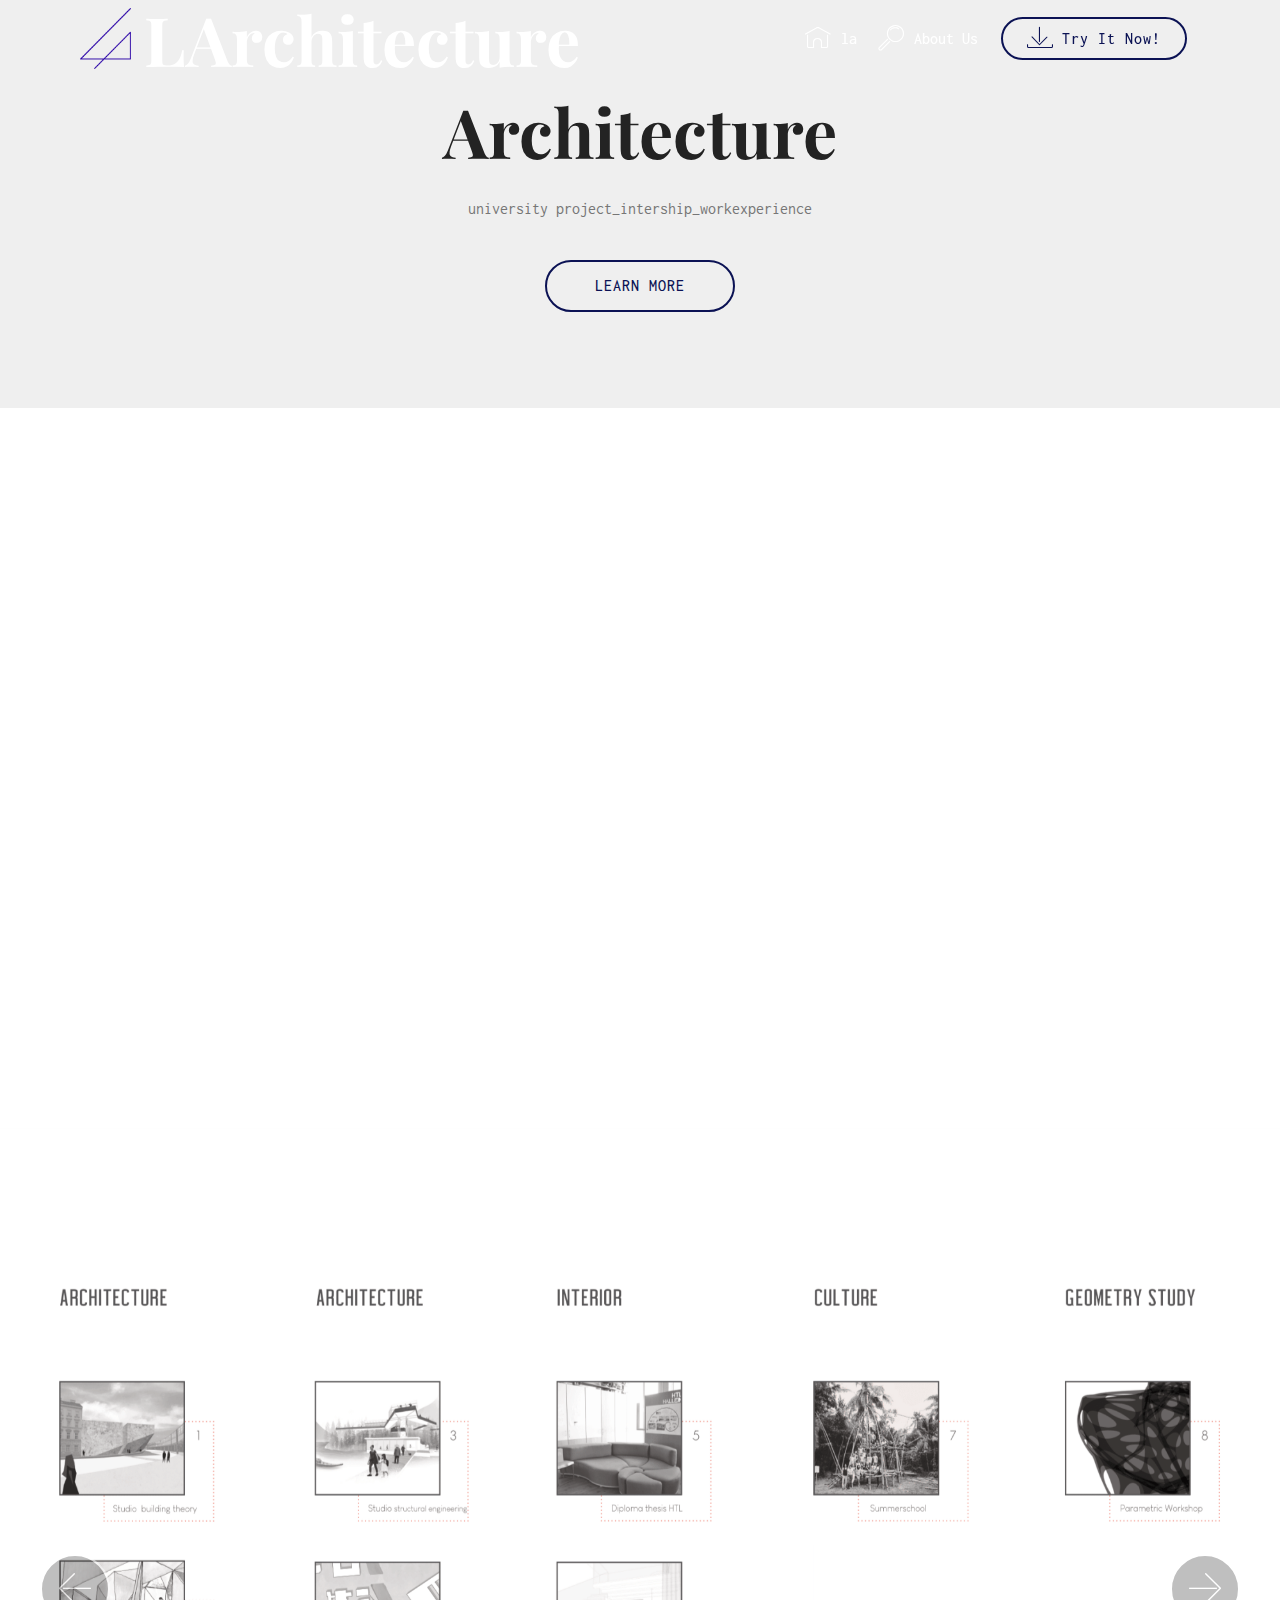
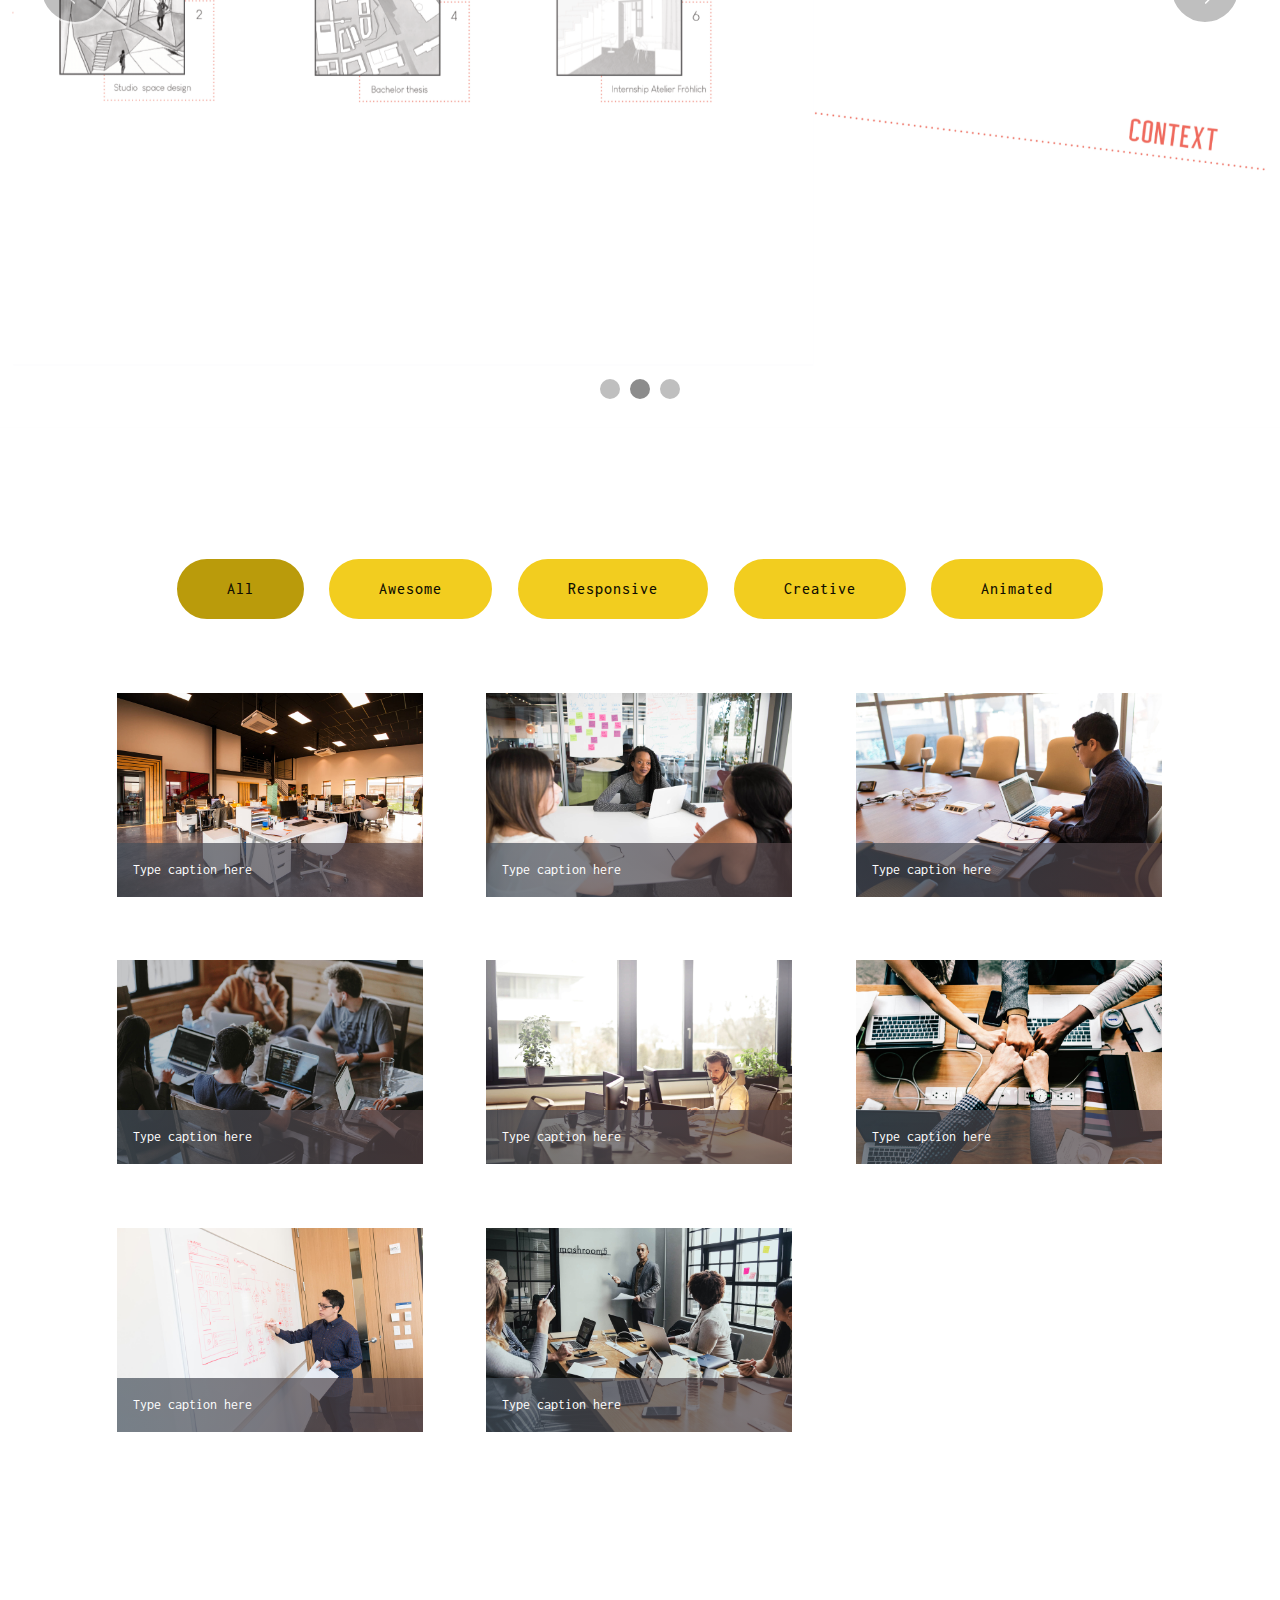
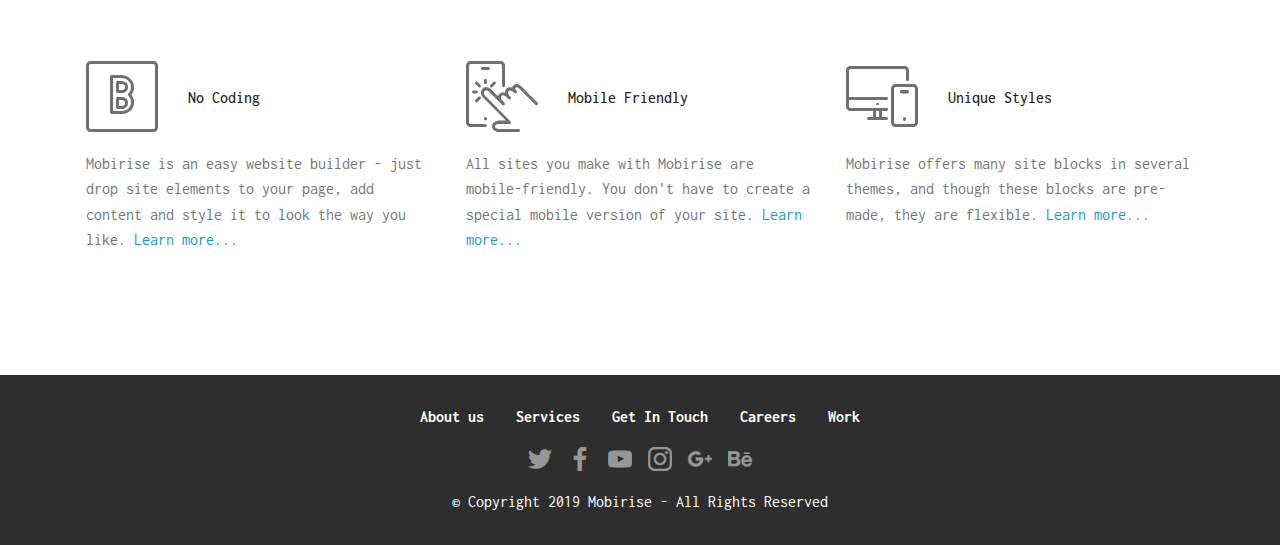
==== page1.html @ d1ba817a "create github pages" ====
<!DOCTYPE html>
<html  >
<head>
  <!-- Site made with Mobirise Website Builder v4.11.6, https://mobirise.com -->
  <meta charset="UTF-8">
  <meta http-equiv="X-UA-Compatible" content="IE=edge">
  <meta name="generator" content="Mobirise v4.11.6, mobirise.com">
  <meta name="viewport" content="width=device-width, initial-scale=1, minimum-scale=1">
  <link rel="shortcut icon" href="assets/images/unbenannt-2-80x95.png" type="image/x-icon">
  <meta name="description" content="Site Maker Description">
  
  <title>ARCHITECTURE</title>
  <link rel="stylesheet" href="assets/web/assets/mobirise-icons/mobirise-icons.css">
  <link rel="stylesheet" href="assets/bootstrap/css/bootstrap.min.css">
  <link rel="stylesheet" href="assets/bootstrap/css/bootstrap-grid.min.css">
  <link rel="stylesheet" href="assets/bootstrap/css/bootstrap-reboot.min.css">
  <link rel="stylesheet" href="assets/socicon/css/styles.css">
  <link rel="stylesheet" href="assets/dropdown/css/style.css">
  <link rel="stylesheet" href="assets/tether/tether.min.css">
  <link rel="stylesheet" href="assets/theme/css/style.css">
  <link rel="stylesheet" href="assets/gallery/style.css">
  <link rel="preload" as="style" href="assets/mobirise/css/mbr-additional.css"><link rel="stylesheet" href="assets/mobirise/css/mbr-additional.css" type="text/css">
  
  
  
</head>
<body>
  <section class="menu cid-qTkzRZLJNu" once="menu" id="menu1-3">

    

    <nav class="navbar navbar-expand beta-menu navbar-dropdown align-items-center navbar-fixed-top navbar-toggleable-sm">
        <button class="navbar-toggler navbar-toggler-right" type="button" data-toggle="collapse" data-target="#navbarSupportedContent" aria-controls="navbarSupportedContent" aria-expanded="false" aria-label="Toggle navigation">
            <div class="hamburger">
                <span></span>
                <span></span>
                <span></span>
                <span></span>
            </div>
        </button>
        <div class="menu-logo">
            <div class="navbar-brand">
                <span class="navbar-logo">
                    <a href="https://mobirise.com">
                         <img src="assets/images/unbenannt-2-80x95.png" alt="Mobirise" title="" style="height: 3.8rem;">
                    </a>
                </span>
                <span class="navbar-caption-wrap"><a class="navbar-caption text-white display-1" href="https://mobirise.com">
                        LArchitecture</a></span>
            </div>
        </div>
        <div class="collapse navbar-collapse" id="navbarSupportedContent">
            <ul class="navbar-nav nav-dropdown" data-app-modern-menu="true"><li class="nav-item">
                    <a class="nav-link link text-white display-4" href="https://mobirise.com">
                        <span class="mbri-home mbr-iconfont mbr-iconfont-btn"></span>
                        la</a>
                </li>
                <li class="nav-item">
                    <a class="nav-link link text-white display-4" href="https://mobirise.com">
                        <span class="mbri-search mbr-iconfont mbr-iconfont-btn"></span>
                        About Us
                    </a>
                </li></ul>
            <div class="navbar-buttons mbr-section-btn"><a class="btn btn-sm btn-secondary-outline display-4" href="https://mobirise.com">
                    <span class="mbri-save mbr-iconfont mbr-iconfont-btn "></span>
                    Try It Now!
                </a></div>
        </div>
    </nav>
</section>

<section class="engine"><a href="https://mobirise.info/y">html site templates</a></section><section class="header1 cid-rLiFb5pmyr" id="header16-s">

    

    

    <div class="container">
        <div class="row justify-content-md-center">
            <div class="col-md-10 align-center">
                <h1 class="mbr-section-title mbr-bold pb-3 mbr-fonts-style display-1">
                    Architecture</h1>
                
                <p class="mbr-text pb-3 mbr-fonts-style display-7">university project_intership_workexperience</p>
                <div class="mbr-section-btn"><a class="btn btn-md btn-secondary-outline display-4" href="https://mobirise.co">LEARN MORE</a></div>
            </div>
        </div>
    </div>

</section>

<section class="cid-rLiFdSmiri" id="video2-t">

    
    
    <figure class="mbr-figure align-center">
        <div class="video-block" style="width: 100%;">
            <div><iframe class="mbr-embedded-video" src="https://player.vimeo.com/video/380905019?autoplay=0&amp;loop=0" width="1280" height="720" frameborder="0" allowfullscreen></iframe></div>
        </div>
    </figure>
</section>

<section class="carousel slide cid-rLiO4CwV0g" data-interval="false" id="slider1-12">

    

    <div class="full-screen"><div class="mbr-slider slide carousel" data-pause="true" data-keyboard="false" data-ride="false" data-interval="false"><ol class="carousel-indicators"><li data-app-prevent-settings="" data-target="#slider1-12" data-slide-to="0"></li><li data-app-prevent-settings="" data-target="#slider1-12" class=" active" data-slide-to="1"></li><li data-app-prevent-settings="" data-target="#slider1-12" data-slide-to="2"></li></ol><div class="carousel-inner" role="listbox"><div class="carousel-item slider-fullscreen-image" data-bg-video-slide="false" style="background-image: url(assets/images/content-projects-1-2000x1414.png);"><div class="container container-slide"><div class="image_wrapper"><div class="mbr-overlay"></div><img src="assets/images/content-projects-1-2000x1414.png" alt="" title=""><div class="carousel-caption justify-content-center"><div class="col-10 align-right"><h2 class="mbr-fonts-style display-1">IMAGE SLIDE</h2><p class="lead mbr-text mbr-fonts-style display-5">Choose from the large selection of latest pre-made blocks - jumbotrons, hero images, parallax scrolling, video backgrounds, hamburger menu, sticky header and more.</p><div class="mbr-section-btn" buttons="0"><a class="btn btn-info display-4" href="https://mobirise.com">FOR WINDOWS</a> <a class="btn  btn-white-outline display-4" href="https://mobirise.com">FOR MAC</a></div></div></div></div></div></div><div class="carousel-item slider-fullscreen-image active" data-bg-video-slide="false" style="background-image: url(assets/images/content-projects-1-2000x1414.png);"><div class="container container-slide"><div class="image_wrapper"><img src="assets/images/content-projects-1-2000x1414.png" alt="" title=""><div class="carousel-caption justify-content-center"><div class="col-10 align-center"></div></div></div></div></div><div class="carousel-item slider-fullscreen-image" data-bg-video-slide="false" style="background-image: url(assets/images/content-projects-1-2000x1414.png);"><div class="container container-slide"><div class="image_wrapper"><div class="mbr-overlay" style="background-color: rgb(255, 255, 255);"></div><img src="assets/images/content-projects-1-2000x1414.png" alt="" title=""><div class="carousel-caption justify-content-center"><div class="col-10 align-left"><h2 class="mbr-fonts-style display-1">VIDEO SLIDE</h2><p class="lead mbr-text mbr-fonts-style display-5">Slide with youtube video background and color overlay. Title and text are aligned to the left.</p><div class="mbr-section-btn" buttons="0"><a class="btn btn-primary display-4" href="https://mobirise.com">FOR WINDOWS</a> <a class="btn  btn-white-outline display-4" href="https://mobirise.com">FOR MAC</a></div></div></div></div></div></div></div><a data-app-prevent-settings="" class="carousel-control carousel-control-prev" role="button" data-slide="prev" href="#slider1-12"><span aria-hidden="true" class="mbri-left mbr-iconfont"></span><span class="sr-only">Previous</span></a><a data-app-prevent-settings="" class="carousel-control carousel-control-next" role="button" data-slide="next" href="#slider1-12"><span aria-hidden="true" class="mbri-right mbr-iconfont"></span><span class="sr-only">Next</span></a></div></div>

</section>

<section class="mbr-gallery mbr-slider-carousel cid-rLiFfVOdHT" id="gallery2-u">

    

    <div class="container">
        <div><!-- Filter --><div class="mbr-gallery-filter container gallery-filter-active"><ul buttons="0"><li class="mbr-gallery-filter-all"><a class="btn btn-md btn-info active display-7" href="">All</a></li></ul></div><!-- Gallery --><div class="mbr-gallery-row"><div class="mbr-gallery-layout-default"><div><div><div class="mbr-gallery-item mbr-gallery-item--p4" data-video-url="false" data-tags="Awesome"><div href="#lb-gallery2-u" data-slide-to="0" data-toggle="modal"><img src="assets/images/background1.jpg" alt="" title=""><span class="icon-focus"></span><span class="mbr-gallery-title mbr-fonts-style display-7">Type caption here</span></div></div><div class="mbr-gallery-item mbr-gallery-item--p4" data-video-url="false" data-tags="Responsive"><div href="#lb-gallery2-u" data-slide-to="1" data-toggle="modal"><img src="assets/images/background2.jpg" alt="" title=""><span class="icon-focus"></span><span class="mbr-gallery-title mbr-fonts-style display-7">Type caption here</span></div></div><div class="mbr-gallery-item mbr-gallery-item--p4" data-video-url="false" data-tags="Creative"><div href="#lb-gallery2-u" data-slide-to="2" data-toggle="modal"><img src="assets/images/background3.jpg" alt="" title=""><span class="icon-focus"></span><span class="mbr-gallery-title mbr-fonts-style display-7">Type caption here</span></div></div><div class="mbr-gallery-item mbr-gallery-item--p4" data-video-url="false" data-tags="Animated"><div href="#lb-gallery2-u" data-slide-to="3" data-toggle="modal"><img src="assets/images/background4.jpg" alt="" title=""><span class="icon-focus"></span><span class="mbr-gallery-title mbr-fonts-style display-7">Type caption here</span></div></div><div class="mbr-gallery-item mbr-gallery-item--p4" data-video-url="false" data-tags="Awesome"><div href="#lb-gallery2-u" data-slide-to="4" data-toggle="modal"><img src="assets/images/background5.jpg" alt="" title=""><span class="icon-focus"></span><span class="mbr-gallery-title mbr-fonts-style display-7">Type caption here</span></div></div><div class="mbr-gallery-item mbr-gallery-item--p4" data-video-url="false" data-tags="Awesome"><div href="#lb-gallery2-u" data-slide-to="5" data-toggle="modal"><img src="assets/images/background6.jpg" alt="" title=""><span class="icon-focus"></span><span class="mbr-gallery-title mbr-fonts-style display-7">Type caption here</span></div></div><div class="mbr-gallery-item mbr-gallery-item--p4" data-video-url="false" data-tags="Responsive"><div href="#lb-gallery2-u" data-slide-to="6" data-toggle="modal"><img src="assets/images/background7.jpg" alt="" title=""><span class="icon-focus"></span><span class="mbr-gallery-title mbr-fonts-style display-7">Type caption here</span></div></div><div class="mbr-gallery-item mbr-gallery-item--p4" data-video-url="false" data-tags="Animated"><div href="#lb-gallery2-u" data-slide-to="7" data-toggle="modal"><img src="assets/images/background8.jpg" alt="" title=""><span class="icon-focus"></span><span class="mbr-gallery-title mbr-fonts-style display-7">Type caption here</span></div></div></div></div><div class="clearfix"></div></div></div><!-- Lightbox --><div data-app-prevent-settings="" class="mbr-slider modal fade carousel slide" tabindex="-1" data-keyboard="true" data-interval="false" id="lb-gallery2-u"><div class="modal-dialog"><div class="modal-content"><div class="modal-body"><div class="carousel-inner"><div class="carousel-item active"><img src="assets/images/background1.jpg" alt="" title=""></div><div class="carousel-item"><img src="assets/images/background2.jpg" alt="" title=""></div><div class="carousel-item"><img src="assets/images/background3.jpg" alt="" title=""></div><div class="carousel-item"><img src="assets/images/background4.jpg" alt="" title=""></div><div class="carousel-item"><img src="assets/images/background5.jpg" alt="" title=""></div><div class="carousel-item"><img src="assets/images/background6.jpg" alt="" title=""></div><div class="carousel-item"><img src="assets/images/background7.jpg" alt="" title=""></div><div class="carousel-item"><img src="assets/images/background8.jpg" alt="" title=""></div></div><a class="carousel-control carousel-control-prev" role="button" data-slide="prev" href="#lb-gallery2-u"><span class="mbri-left mbr-iconfont" aria-hidden="true"></span><span class="sr-only">Previous</span></a><a class="carousel-control carousel-control-next" role="button" data-slide="next" href="#lb-gallery2-u"><span class="mbri-right mbr-iconfont" aria-hidden="true"></span><span class="sr-only">Next</span></a><a class="close" href="#" role="button" data-dismiss="modal"><span class="sr-only">Close</span></a></div></div></div></div></div>
    </div>

</section>

<section class="features10 cid-rLiFDwR50h" id="features10-w">

    

    
    <div class="container">
        <div class="row justify-content-center">
            <div class="card p-3 col-12 col-md-6 col-lg-4">
                <div class="media mb-3">
                    <div class="card-img align-self-center">
                        <span class="mbri-bootstrap mbr-iconfont"></span>
                    </div>
                    <h4 class="card-title media-body py-3 mbr-fonts-style display-7">
                        No Coding
                    </h4>
                </div>
                <div class="card-box">
                    <p class="mbr-text mbr-fonts-style display-7">
                       Mobirise is an easy website builder - just drop site elements to your page, add content and style it to look the way you like. <a href="https://mobirise.co">Learn more...</a>
                    </p>
                </div>
            </div>

            <div class="card p-3 col-12 col-md-6 col-lg-4">
                <div class="media mb-3">
                    <div class="card-img align-self-center">
                        <span class="mbri-touch mbr-iconfont"></span>
                    </div>
                    <h4 class="card-title media-body py-3 mbr-fonts-style display-7">
                        Mobile Friendly
                    </h4>
                </div>
                <div class="card-box">
                    <p class="mbr-text mbr-fonts-style display-7">
                       All sites you make with Mobirise are mobile-friendly. You don't have to create a special mobile version of your site. <a href="https://mobirise.co">Learn more...</a>
                    </p>
                </div>
            </div>

            <div class="card p-3 col-12 col-md-6 col-lg-4">
                <div class="media mb-3">
                    <div class="card-img align-self-center">
                        <span class="mbri-responsive mbr-iconfont"></span>
                    </div>
                    <h4 class="card-title media-body py-3 mbr-fonts-style display-7">
                        Unique Styles
                    </h4>
                </div>
                <div class="card-box">
                    <p class="mbr-text mbr-fonts-style display-7">
                       Mobirise offers many site blocks in several themes, and though these blocks are pre-made, they are flexible. <a href="https://mobirise.co">Learn more...</a>
                    </p>
                </div>
            </div>

            
        </div>
    </div>
</section>

<section once="footers" class="cid-rLiDl5rCSX" id="footer7-l">

    

    

    <div class="container">
        <div class="media-container-row align-center mbr-white">
            <div class="row row-links">
                <ul class="foot-menu">
                    
                    
                    
                    
                    
                <li class="foot-menu-item mbr-fonts-style display-7">
                        <a class="text-white mbr-bold" href="#" target="_blank">About us</a>
                    </li><li class="foot-menu-item mbr-fonts-style display-7">
                        <a class="text-white mbr-bold" href="#" target="_blank">Services</a>
                    </li><li class="foot-menu-item mbr-fonts-style display-7">
                        <a class="text-white mbr-bold" href="#" target="_blank">Get In Touch</a>
                    </li><li class="foot-menu-item mbr-fonts-style display-7">
                        <a class="text-white mbr-bold" href="#" target="_blank">Careers</a>
                    </li><li class="foot-menu-item mbr-fonts-style display-7">
                        <a class="text-white mbr-bold" href="#" target="_blank">Work</a>
                    </li></ul>
            </div>
            <div class="row social-row">
                <div class="social-list align-right pb-2">
                    
                    
                    
                    
                    
                    
                <div class="soc-item">
                        <a href="https://twitter.com/mobirise" target="_blank">
                            <span class="socicon-twitter socicon mbr-iconfont mbr-iconfont-social"></span>
                        </a>
                    </div><div class="soc-item">
                        <a href="https://www.facebook.com/pages/Mobirise/1616226671953247" target="_blank">
                            <span class="socicon-facebook socicon mbr-iconfont mbr-iconfont-social"></span>
                        </a>
                    </div><div class="soc-item">
                        <a href="https://www.youtube.com/c/mobirise" target="_blank">
                            <span class="socicon-youtube socicon mbr-iconfont mbr-iconfont-social"></span>
                        </a>
                    </div><div class="soc-item">
                        <a href="https://instagram.com/mobirise" target="_blank">
                            <span class="socicon-instagram socicon mbr-iconfont mbr-iconfont-social"></span>
                        </a>
                    </div><div class="soc-item">
                        <a href="https://plus.google.com/u/0/+Mobirise" target="_blank">
                            <span class="socicon-googleplus socicon mbr-iconfont mbr-iconfont-social"></span>
                        </a>
                    </div><div class="soc-item">
                        <a href="https://www.behance.net/Mobirise" target="_blank">
                            <span class="socicon-behance socicon mbr-iconfont mbr-iconfont-social"></span>
                        </a>
                    </div></div>
            </div>
            <div class="row row-copirayt">
                <p class="mbr-text mb-0 mbr-fonts-style mbr-white align-center display-7">
                    © Copyright 2019 Mobirise - All Rights Reserved
                </p>
            </div>
        </div>
    </div>
</section>


  <script src="assets/web/assets/jquery/jquery.min.js"></script>
  <script src="assets/popper/popper.min.js"></script>
  <script src="assets/bootstrap/js/bootstrap.min.js"></script>
  <script src="assets/smoothscroll/smooth-scroll.js"></script>
  <script src="assets/dropdown/js/nav-dropdown.js"></script>
  <script src="assets/dropdown/js/navbar-dropdown.js"></script>
  <script src="assets/touchswipe/jquery.touch-swipe.min.js"></script>
  <script src="assets/tether/tether.min.js"></script>
  <script src="assets/vimeoplayer/jquery.mb.vimeo_player.js"></script>
  <script src="assets/masonry/masonry.pkgd.min.js"></script>
  <script src="assets/imagesloaded/imagesloaded.pkgd.min.js"></script>
  <script src="assets/bootstrapcarouselswipe/bootstrap-carousel-swipe.js"></script>
  <script src="assets/ytplayer/jquery.mb.ytplayer.min.js"></script>
  <script src="assets/theme/js/script.js"></script>
  <script src="assets/slidervideo/script.js"></script>
  <script src="assets/gallery/player.min.js"></script>
  <script src="assets/gallery/script.js"></script>
  
  
</body>
</html>
---- assets/web/assets/mobirise-icons/mobirise-icons.css ----
@font-face {
  font-family: 'MobiriseIcons';
  src:  url('mobirise-icons.eot?spat4u');
  src:  url('mobirise-icons.eot?spat4u#iefix') format('embedded-opentype'),
    url('mobirise-icons.ttf?spat4u') format('truetype'),
    url('mobirise-icons.woff?spat4u') format('woff'),
    url('mobirise-icons.svg?spat4u#MobiriseIcons') format('svg');
  font-weight: normal;
  font-style: normal;
  font-display: swap;
}

[class^="mbri-"], [class*=" mbri-"] {
  /* use !important to prevent issues with browser extensions that change fonts */
  font-family: MobiriseIcons !important;
  speak: none;
  font-style: normal;
  font-weight: normal;
  font-variant: normal;
  text-transform: none;
  line-height: 1;

  /* Better Font Rendering =========== */
  -webkit-font-smoothing: antialiased;
  -moz-osx-font-smoothing: grayscale;
}

.mbri-add-submenu:before {
  content: "\e900";
}
.mbri-alert:before {
  content: "\e901";
}
.mbri-align-center:before {
  content: "\e902";
}
.mbri-align-justify:before {
  content: "\e903";
}
.mbri-align-left:before {
  content: "\e904";
}
.mbri-align-right:before {
  content: "\e905";
}
.mbri-android:before {
  content: "\e906";
}
.mbri-apple:before {
  content: "\e907";
}
.mbri-arrow-down:before {
  content: "\e908";
}
.mbri-arrow-next:before {
  content: "\e909";
}
.mbri-arrow-prev:before {
  content: "\e90a";
}
.mbri-arrow-up:before {
  content: "\e90b";
}
.mbri-bold:before {
  content: "\e90c";
}
.mbri-bookmark:before {
  content: "\e90d";
}
.mbri-bootstrap:before {
  content: "\e90e";
}
.mbri-briefcase:before {
  content: "\e90f";
}
.mbri-browse:before {
  content: "\e910";
}
.mbri-bulleted-list:before {
  content: "\e911";
}
.mbri-calendar:before {
  content: "\e912";
}
.mbri-camera:before {
  content: "\e913";
}
.mbri-cart-add:before {
  content: "\e914";
}
.mbri-cart-full:before {
  content: "\e915";
}
.mbri-cash:before {
  content: "\e916";
}
.mbri-change-style:before {
  content: "\e917";
}
.mbri-chat:before {
  content: "\e918";
}
.mbri-clock:before {
  content: "\e919";
}
.mbri-close:before {
  content: "\e91a";
}
.mbri-cloud:before {
  content: "\e91b";
}
.mbri-code:before {
  content: "\e91c";
}
.mbri-contact-form:before {
  content: "\e91d";
}
.mbri-credit-card:before {
  content: "\e91e";
}
.mbri-cursor-click:before {
  content: "\e91f";
}
.mbri-cust-feedback:before {
  content: "\e920";
}
.mbri-database:before {
  content: "\e921";
}
.mbri-delivery:before {
  content: "\e922";
}
.mbri-desktop:before {
  content: "\e923";
}
.mbri-devices:before {
  content: "\e924";
}
.mbri-down:before {
  content: "\e925";
}
.mbri-download:before {
  content: "\e989";
}
.mbri-drag-n-drop:before {
  content: "\e927";
}
.mbri-drag-n-drop2:before {
  content: "\e928";
}
.mbri-edit:before {
  content: "\e929";
}
.mbri-edit2:before {
  content: "\e92a";
}
.mbri-error:before {
  content: "\e92b";
}
.mbri-extension:before {
  content: "\e92c";
}
.mbri-features:before {
  content: "\e92d";
}
.mbri-file:before {
  content: "\e92e";
}
.mbri-flag:before {
  content: "\e92f";
}
.mbri-folder:before {
  content: "\e930";
}
.mbri-gift:before {
  content: "\e931";
}
.mbri-github:before {
  content: "\e932";
}
.mbri-globe:before {
  content: "\e933";
}
.mbri-globe-2:before {
  content: "\e934";
}
.mbri-growing-chart:before {
  content: "\e935";
}
.mbri-hearth:before {
  content: "\e936";
}
.mbri-help:before {
  content: "\e937";
}
.mbri-home:before {
  content: "\e938";
}
.mbri-hot-cup:before {
  content: "\e939";
}
.mbri-idea:before {
  content: "\e93a";
}
.mbri-image-gallery:before {
  content: "\e93b";
}
.mbri-image-slider:before {
  content: "\e93c";
}
.mbri-info:before {
  content: "\e93d";
}
.mbri-italic:before {
  content: "\e93e";
}
.mbri-key:before {
  content: "\e93f";
}
.mbri-laptop:before {
  content: "\e940";
}
.mbri-layers:before {
  content: "\e941";
}
.mbri-left-right:before {
  content: "\e942";
}
.mbri-left:before {
  content: "\e943";
}
.mbri-letter:before {
  content: "\e944";
}
.mbri-like:before {
  content: "\e945";
}
.mbri-link:before {
  content: "\e946";
}
.mbri-lock:before {
  content: "\e947";
}
.mbri-login:before {
  content: "\e948";
}
.mbri-logout:before {
  content: "\e949";
}
.mbri-magic-stick:before {
  content: "\e94a";
}
.mbri-map-pin:before {
  content: "\e94b";
}
.mbri-menu:before {
  content: "\e94c";
}
.mbri-mobile:before {
  content: "\e94d";
}
.mbri-mobile2:before {
  content: "\e94e";
}
.mbri-mobirise:before {
  content: "\e94f";
}
.mbri-more-horizontal:before {
  content: "\e950";
}
.mbri-more-vertical:before {
  content: "\e951";
}
.mbri-music:before {
  content: "\e952";
}
.mbri-new-file:before {
  content: "\e953";
}
.mbri-numbered-list:before {
  content: "\e954";
}
.mbri-opened-folder:before {
  content: "\e955";
}
.mbri-pages:before {
  content: "\e956";
}
.mbri-paper-plane:before {
  content: "\e957";
}
.mbri-paperclip:before {
  content: "\e958";
}
.mbri-photo:before {
  content: "\e959";
}
.mbri-photos:before {
  content: "\e95a";
}
.mbri-pin:before {
  content: "\e95b";
}
.mbri-play:before {
  content: "\e95c";
}
.mbri-plus:before {
  content: "\e95d";
}
.mbri-preview:before {
  content: "\e95e";
}
.mbri-print:before {
  content: "\e95f";
}
.mbri-protect:before {
  content: "\e960";
}
.mbri-question:before {
  content: "\e961";
}
.mbri-quote-left:before {
  content: "\e962";
}
.mbri-quote-right:before {
  content: "\e963";
}
.mbri-refresh:before {
  content: "\e964";
}
.mbri-responsive:before {
  content: "\e965";
}
.mbri-right:before {
  content: "\e966";
}
.mbri-rocket:before {
  content: "\e967";
}
.mbri-sad-face:before {
  content: "\e968";
}
.mbri-sale:before {
  content: "\e969";
}
.mbri-save:before {
  content: "\e96a";
}
.mbri-search:before {
  content: "\e96b";
}
.mbri-setting:before {
  content: "\e96c";
}
.mbri-setting2:before {
  content: "\e96d";
}
.mbri-setting3:before {
  content: "\e96e";
}
.mbri-share:before {
  content: "\e96f";
}
.mbri-shopping-bag:before {
  content: "\e970";
}
.mbri-shopping-basket:before {
  content: "\e971";
}
.mbri-shopping-cart:before {
  content: "\e972";
}
.mbri-sites:before {
  content: "\e973";
}
.mbri-smile-face:before {
  content: "\e974";
}
.mbri-speed:before {
  content: "\e975";
}
.mbri-star:before {
  content: "\e976";
}
.mbri-success:before {
  content: "\e977";
}
.mbri-sun:before {
  content: "\e978";
}
.mbri-sun2:before {
  content: "\e979";
}
.mbri-tablet:before {
  content: "\e97a";
}
.mbri-tablet-vertical:before {
  content: "\e97b";
}
.mbri-target:before {
  content: "\e97c";
}
.mbri-timer:before {
  content: "\e97d";
}
.mbri-to-ftp:before {
  content: "\e97e";
}
.mbri-to-local-drive:before {
  content: "\e97f";
}
.mbri-touch-swipe:before {
  content: "\e980";
}
.mbri-touch:before {
  content: "\e981";
}
.mbri-trash:before {
  content: "\e982";
}
.mbri-underline:before {
  content: "\e983";
}
.mbri-unlink:before {
  content: "\e984";
}
.mbri-unlock:before {
  content: "\e985";
}
.mbri-up-down:before {
  content: "\e986";
}
.mbri-up:before {
  content: "\e987";
}
.mbri-update:before {
  content: "\e988";
}
.mbri-upload:before {
 content: "\e926"; 
}
.mbri-user:before {
  content: "\e98a";
}
.mbri-user2:before {
  content: "\e98b";
}
.mbri-users:before {
  content: "\e98c";
}
.mbri-video:before {
  content: "\e98d";
}
.mbri-video-play:before {
  content: "\e98e";
}
.mbri-watch:before {
  content: "\e98f";
}
.mbri-website-theme:before {
  content: "\e990";
}
.mbri-wifi:before {
  content: "\e991";
}
.mbri-windows:before {
  content: "\e992";
}
.mbri-zoom-out:before {
  content: "\e993";
}
.mbri-redo:before {
  content: "\e994";
}
.mbri-undo:before {
  content: "\e995";
}
---- assets/socicon/css/styles.css ----
@charset "UTF-8";

@font-face {
  font-family: "socicon";
  src:url("../fonts/socicon.eot");
  src:url("../fonts/socicon.eot?#iefix") format("embedded-opentype"),
    url("../fonts/socicon.woff") format("woff"),
    url("../fonts/socicon.ttf") format("truetype"),
    url("../fonts/socicon.svg#socicon") format("svg");
  font-weight: normal;
  font-style: normal;
  font-display:swap;
}

[data-icon]:before {
  font-family: "socicon" !important;
  content: attr(data-icon);
  font-style: normal !important;
  font-weight: normal !important;
  font-variant: normal !important;
  text-transform: none !important;
  speak: none;
  line-height: 1;
  -webkit-font-smoothing: antialiased;
  -moz-osx-font-smoothing: grayscale;
}

[class^="socicon-"]:before,
[class*=" socicon-"]:before {
  font-family: "socicon" !important;
  font-style: normal !important;
  font-weight: normal !important;
  font-variant: normal !important;
  text-transform: none !important;
  speak: none;
  line-height: 1;
  -webkit-font-smoothing: antialiased;
  -moz-osx-font-smoothing: grayscale;
}

.socicon-modelmayhem:before {
  content: "\e000";
}
.socicon-mixcloud:before {
  content: "\e001";
}
.socicon-drupal:before {
  content: "\e002";
}
.socicon-swarm:before {
  content: "\e003";
}
.socicon-istock:before {
  content: "\e004";
}
.socicon-yammer:before {
  content: "\e005";
}
.socicon-ello:before {
  content: "\e006";
}
.socicon-stackoverflow:before {
  content: "\e007";
}
.socicon-persona:before {
  content: "\e008";
}
.socicon-triplej:before {
  content: "\e009";
}
.socicon-houzz:before {
  content: "\e00a";
}
.socicon-rss:before {
  content: "\e00b";
}
.socicon-paypal:before {
  content: "\e00c";
}
.socicon-odnoklassniki:before {
  content: "\e00d";
}
.socicon-airbnb:before {
  content: "\e00e";
}
.socicon-periscope:before {
  content: "\e00f";
}
.socicon-outlook:before {
  content: "\e010";
}
.socicon-coderwall:before {
  content: "\e011";
}
.socicon-tripadvisor:before {
  content: "\e012";
}
.socicon-appnet:before {
  content: "\e013";
}
.socicon-goodreads:before {
  content: "\e014";
}
.socicon-tripit:before {
  content: "\e015";
}
.socicon-lanyrd:before {
  content: "\e016";
}
.socicon-slideshare:before {
  content: "\e017";
}
.socicon-buffer:before {
  content: "\e018";
}
.socicon-disqus:before {
  content: "\e019";
}
.socicon-vkontakte:before {
  content: "\e01a";
}
.socicon-whatsapp:before {
  content: "\e01b";
}
.socicon-patreon:before {
  content: "\e01c";
}
.socicon-storehouse:before {
  content: "\e01d";
}
.socicon-pocket:before {
  content: "\e01e";
}
.socicon-mail:before {
  content: "\e01f";
}
.socicon-blogger:before {
  content: "\e020";
}
.socicon-technorati:before {
  content: "\e021";
}
.socicon-reddit:before {
  content: "\e022";
}
.socicon-dribbble:before {
  content: "\e023";
}
.socicon-stumbleupon:before {
  content: "\e024";
}
.socicon-digg:before {
  content: "\e025";
}
.socicon-envato:before {
  content: "\e026";
}
.socicon-behance:before {
  content: "\e027";
}
.socicon-delicious:before {
  content: "\e028";
}
.socicon-deviantart:before {
  content: "\e029";
}
.socicon-forrst:before {
  content: "\e02a";
}
.socicon-play:before {
  content: "\e02b";
}
.socicon-zerply:before {
  content: "\e02c";
}
.socicon-wikipedia:before {
  content: "\e02d";
}
.socicon-apple:before {
  content: "\e02e";
}
.socicon-flattr:before {
  content: "\e02f";
}
.socicon-github:before {
  content: "\e030";
}
.socicon-renren:before {
  content: "\e031";
}
.socicon-friendfeed:before {
  content: "\e032";
}
.socicon-newsvine:before {
  content: "\e033";
}
.socicon-identica:before {
  content: "\e034";
}
.socicon-bebo:before {
  content: "\e035";
}
.socicon-zynga:before {
  content: "\e036";
}
.socicon-steam:before {
  content: "\e037";
}
.socicon-xbox:before {
  content: "\e038";
}
.socicon-windows:before {
  content: "\e039";
}
.socicon-qq:before {
  content: "\e03a";
}
.socicon-douban:before {
  content: "\e03b";
}
.socicon-meetup:before {
  content: "\e03c";
}
.socicon-playstation:before {
  content: "\e03d";
}
.socicon-android:before {
  content: "\e03e";
}
.socicon-snapchat:before {
  content: "\e03f";
}
.socicon-twitter:before {
  content: "\e040";
}
.socicon-facebook:before {
  content: "\e041";
}
.socicon-googleplus:before {
  content: "\e042";
}
.socicon-pinterest:before {
  content: "\e043";
}
.socicon-foursquare:before {
  content: "\e044";
}
.socicon-yahoo:before {
  content: "\e045";
}
.socicon-skype:before {
  content: "\e046";
}
.socicon-yelp:before {
  content: "\e047";
}
.socicon-feedburner:before {
  content: "\e048";
}
.socicon-linkedin:before {
  content: "\e049";
}
.socicon-viadeo:before {
  content: "\e04a";
}
.socicon-xing:before {
  content: "\e04b";
}
.socicon-myspace:before {
  content: "\e04c";
}
.socicon-soundcloud:before {
  content: "\e04d";
}
.socicon-spotify:before {
  content: "\e04e";
}
.socicon-grooveshark:before {
  content: "\e04f";
}
.socicon-lastfm:before {
  content: "\e050";
}
.socicon-youtube:before {
  content: "\e051";
}
.socicon-vimeo:before {
  content: "\e052";
}
.socicon-dailymotion:before {
  content: "\e053";
}
.socicon-vine:before {
  content: "\e054";
}
.socicon-flickr:before {
  content: "\e055";
}
.socicon-500px:before {
  content: "\e056";
}
.socicon-wordpress:before {
  content: "\e058";
}
.socicon-tumblr:before {
  content: "\e059";
}
.socicon-twitch:before {
  content: "\e05a";
}
.socicon-8tracks:before {
  content: "\e05b";
}
.socicon-amazon:before {
  content: "\e05c";
}
.socicon-icq:before {
  content: "\e05d";
}
.socicon-smugmug:before {
  content: "\e05e";
}
.socicon-ravelry:before {
  content: "\e05f";
}
.socicon-weibo:before {
  content: "\e060";
}
.socicon-baidu:before {
  content: "\e061";
}
.socicon-angellist:before {
  content: "\e062";
}
.socicon-ebay:before {
  content: "\e063";
}
.socicon-imdb:before {
  content: "\e064";
}
.socicon-stayfriends:before {
  content: "\e065";
}
.socicon-residentadvisor:before {
  content: "\e066";
}
.socicon-google:before {
  content: "\e067";
}
.socicon-yandex:before {
  content: "\e068";
}
.socicon-sharethis:before {
  content: "\e069";
}
.socicon-bandcamp:before {
  content: "\e06a";
}
.socicon-itunes:before {
  content: "\e06b";
}
.socicon-deezer:before {
  content: "\e06c";
}
.socicon-telegram:before {
  content: "\e06e";
}
.socicon-openid:before {
  content: "\e06f";
}
.socicon-amplement:before {
  content: "\e070";
}
.socicon-viber:before {
  content: "\e071";
}
.socicon-zomato:before {
  content: "\e072";
}
.socicon-draugiem:before {
  content: "\e074";
}
.socicon-endomodo:before {
  content: "\e075";
}
.socicon-filmweb:before {
  content: "\e076";
}
.socicon-stackexchange:before {
  content: "\e077";
}
.socicon-wykop:before {
  content: "\e078";
}
.socicon-teamspeak:before {
  content: "\e079";
}
.socicon-teamviewer:before {
  content: "\e07a";
}
.socicon-ventrilo:before {
  content: "\e07b";
}
.socicon-younow:before {
  content: "\e07c";
}
.socicon-raidcall:before {
  content: "\e07d";
}
.socicon-mumble:before {
  content: "\e07e";
}
.socicon-medium:before {
  content: "\e06d";
}
.socicon-bebee:before {
  content: "\e07f";
}
.socicon-hitbox:before {
  content: "\e080";
}
.socicon-reverbnation:before {
  content: "\e081";
}
.socicon-formulr:before {
  content: "\e082";
}
.socicon-instagram:before {
  content: "\e057";
}
.socicon-battlenet:before {
  content: "\e083";
}
.socicon-chrome:before {
  content: "\e084";
}
.socicon-discord:before {
  content: "\e086";
}
.socicon-issuu:before {
  content: "\e087";
}
.socicon-macos:before {
  content: "\e088";
}
.socicon-firefox:before {
  content: "\e089";
}
.socicon-opera:before {
  content: "\e08d";
}
.socicon-keybase:before {
  content: "\e090";
}
.socicon-alliance:before {
  content: "\e091";
}
.socicon-livejournal:before {
  content: "\e092";
}
.socicon-googlephotos:before {
  content: "\e093";
}
.socicon-horde:before {
  content: "\e094";
}
.socicon-etsy:before {
  content: "\e095";
}
.socicon-zapier:before {
  content: "\e096";
}
.socicon-google-scholar:before {
  content: "\e097";
}
.socicon-researchgate:before {
  content: "\e098";
}
.socicon-wechat:before {
  content: "\e099";
}
.socicon-strava:before {
  content: "\e09a";
}
.socicon-line:before {
  content: "\e09b";
}
.socicon-lyft:before {
  content: "\e09c";
}
.socicon-uber:before {
  content: "\e09d";
}
.socicon-songkick:before {
  content: "\e09e";
}
.socicon-viewbug:before {
  content: "\e09f";
}
.socicon-googlegroups:before {
  content: "\e0a0";
}
.socicon-quora:before {
  content: "\e073";
}
.socicon-diablo:before {
  content: "\e085";
}
.socicon-blizzard:before {
  content: "\e0a1";
}
.socicon-hearthstone:before {
  content: "\e08b";
}
.socicon-heroes:before {
  content: "\e08a";
}
.socicon-overwatch:before {
  content: "\e08c";
}
.socicon-warcraft:before {
  content: "\e08e";
}
.socicon-starcraft:before {
  content: "\e08f";
}
.socicon-beam:before {
  content: "\e0a2";
}
.socicon-curse:before {
  content: "\e0a3";
}
.socicon-player:before {
  content: "\e0a4";
}
.socicon-streamjar:before {
  content: "\e0a5";
}
.socicon-nintendo:before {
  content: "\e0a6";
}
.socicon-hellocoton:before {
  content: "\e0a7";
}
---- assets/dropdown/css/style.css ----
.navbar-dropdown {
  left: 0;
  padding: 0;
  position: absolute;
  right: 0;
  top: 0;
  transition: all 0.45s ease;
  z-index: 1030;
  background: #282828; }
  .navbar-dropdown .navbar-logo {
    margin-right: 0.8rem;
    transition: margin 0.3s ease-in-out;
    vertical-align: middle; }
    .navbar-dropdown .navbar-logo img {
      height: 3.125rem;
      transition: all 0.3s ease-in-out; }
    .navbar-dropdown .navbar-logo.mbr-iconfont {
      font-size: 3.125rem;
      line-height: 3.125rem; }
  .navbar-dropdown .navbar-caption {
    font-weight: 700;
    white-space: normal;
    vertical-align: -4px;
    line-height: 3.125rem !important; }
    .navbar-dropdown .navbar-caption, .navbar-dropdown .navbar-caption:hover {
      color: inherit;
      text-decoration: none; }
  .navbar-dropdown .mbr-iconfont + .navbar-caption {
    vertical-align: -1px; }
  .navbar-dropdown.navbar-fixed-top {
    position: fixed; }
  .navbar-dropdown .navbar-brand span {
    vertical-align: -4px; }
  .navbar-dropdown.bg-color.transparent {
    background: none; }
  .navbar-dropdown.navbar-short .navbar-brand {
    padding: 0.625rem 0; }
    .navbar-dropdown.navbar-short .navbar-brand span {
      vertical-align: -1px; }
  .navbar-dropdown.navbar-short .navbar-caption {
    line-height: 2.375rem !important;
    vertical-align: -2px; }
  .navbar-dropdown.navbar-short .navbar-logo {
    margin-right: 0.5rem; }
    .navbar-dropdown.navbar-short .navbar-logo img {
      height: 2.375rem; }
    .navbar-dropdown.navbar-short .navbar-logo.mbr-iconfont {
      font-size: 2.375rem;
      line-height: 2.375rem; }
  .navbar-dropdown.navbar-short .mbr-table-cell {
    height: 3.625rem; }
  .navbar-dropdown .navbar-close {
    left: 0.6875rem;
    position: fixed;
    top: 0.75rem;
    z-index: 1000; }
  .navbar-dropdown .hamburger-icon {
    content: "";
    display: inline-block;
    vertical-align: middle;
    width: 16px;
    -webkit-box-shadow: 0 -6px 0 1px #282828,0 0 0 1px #282828,0 6px 0 1px #282828;
    -moz-box-shadow: 0 -6px 0 1px #282828,0 0 0 1px #282828,0 6px 0 1px #282828;
    box-shadow: 0 -6px 0 1px #282828,0 0 0 1px #282828,0 6px 0 1px #282828; }

.dropdown-menu .dropdown-toggle[data-toggle="dropdown-submenu"]::after {
  border-bottom: 0.35em solid transparent;
  border-left: 0.35em solid;
  border-right: 0;
  border-top: 0.35em solid transparent;
  margin-left: 0.3rem; }

.dropdown-menu .dropdown-item:focus {
  outline: 0; }

.nav-dropdown {
  font-size: 0.75rem;
  font-weight: 500;
  height: auto !important; }
  .nav-dropdown .nav-btn {
    padding-left: 1rem; }
  .nav-dropdown .link {
    margin: .667em 1.667em;
    font-weight: 500;
    padding: 0;
    transition: color .2s ease-in-out; }
    .nav-dropdown .link.dropdown-toggle {
      margin-right: 2.583em; }
      .nav-dropdown .link.dropdown-toggle::after {
        margin-left: .25rem;
        border-top: 0.35em solid;
        border-right: 0.35em solid transparent;
        border-left: 0.35em solid transparent;
        border-bottom: 0; }
      .nav-dropdown .link.dropdown-toggle[aria-expanded="true"] {
        margin: 0;
        padding: 0.667em 3.263em  0.667em 1.667em; }
  .nav-dropdown .link::after,
  .nav-dropdown .dropdown-item::after {
    color: inherit; }
  .nav-dropdown .btn {
    font-size: 0.75rem;
    font-weight: 700;
    letter-spacing: 0;
    margin-bottom: 0;
    padding-left: 1.25rem;
    padding-right: 1.25rem; }
  .nav-dropdown .dropdown-menu {
    border-radius: 0;
    border: 0;
    left: 0;
    margin: 0;
    padding-bottom: 1.25rem;
    padding-top: 1.25rem;
    position: relative; }
  .nav-dropdown .dropdown-submenu {
    margin-left: 0.125rem;
    top: 0; }
  .nav-dropdown .dropdown-item {
    font-weight: 500;
    line-height: 2;
    padding: 0.3846em 4.615em 0.3846em 1.5385em;
    position: relative;
    transition: color .2s ease-in-out, background-color .2s ease-in-out; }
    .nav-dropdown .dropdown-item::after {
      margin-top: -0.3077em;
      position: absolute;
      right: 1.1538em;
      top: 50%; }
    .nav-dropdown .dropdown-item:focus, .nav-dropdown .dropdown-item:hover {
      background: none; }

@media (max-width: 767px) {
  .nav-dropdown.navbar-toggleable-sm {
    bottom: 0;
    display: none;
    left: 0;
    overflow-x: hidden;
    position: fixed;
    top: 0;
    transform: translateX(-100%);
    -ms-transform: translateX(-100%);
    -webkit-transform: translateX(-100%);
    width: 18.75rem;
    z-index: 999; } }
.nav-dropdown.navbar-toggleable-xl {
  bottom: 0;
  display: none;
  left: 0;
  overflow-x: hidden;
  position: fixed;
  top: 0;
  transform: translateX(-100%);
  -ms-transform: translateX(-100%);
  -webkit-transform: translateX(-100%);
  width: 18.75rem;
  z-index: 999; }

.nav-dropdown-sm {
  display: block !important;
  overflow-x: hidden;
  overflow: auto;
  padding-top: 3.875rem; }
  .nav-dropdown-sm::after {
    content: "";
    display: block;
    height: 3rem;
    width: 100%; }
  .nav-dropdown-sm.collapse.in ~ .navbar-close {
    display: block !important; }
  .nav-dropdown-sm.collapsing, .nav-dropdown-sm.collapse.in {
    transform: translateX(0);
    -ms-transform: translateX(0);
    -webkit-transform: translateX(0);
    transition: all 0.25s ease-out;
    -webkit-transition: all 0.25s ease-out;
    background: #282828; }
  .nav-dropdown-sm.collapsing[aria-expanded="false"] {
    transform: translateX(-100%);
    -ms-transform: translateX(-100%);
    -webkit-transform: translateX(-100%); }
  .nav-dropdown-sm .nav-item {
    display: block;
    margin-left: 0 !important;
    padding-left: 0; }
  .nav-dropdown-sm .link,
  .nav-dropdown-sm .dropdown-item {
    border-top: 1px dotted rgba(255, 255, 255, 0.1);
    font-size: 0.8125rem;
    line-height: 1.6;
    margin: 0 !important;
    padding: 0.875rem 2.4rem 0.875rem 1.5625rem !important;
    position: relative;
    white-space: normal; }
    .nav-dropdown-sm .link:focus, .nav-dropdown-sm .link:hover,
    .nav-dropdown-sm .dropdown-item:focus,
    .nav-dropdown-sm .dropdown-item:hover {
      background: rgba(0, 0, 0, 0.2) !important;
      color: #c0a375; }
  .nav-dropdown-sm .nav-btn {
    position: relative;
    padding: 1.5625rem 1.5625rem 0 1.5625rem; }
    .nav-dropdown-sm .nav-btn::before {
      border-top: 1px dotted rgba(255, 255, 255, 0.1);
      content: "";
      left: 0;
      position: absolute;
      top: 0;
      width: 100%; }
    .nav-dropdown-sm .nav-btn + .nav-btn {
      padding-top: 0.625rem; }
      .nav-dropdown-sm .nav-btn + .nav-btn::before {
        display: none; }
  .nav-dropdown-sm .btn {
    padding: 0.625rem 0; }
  .nav-dropdown-sm .dropdown-toggle[data-toggle="dropdown-submenu"]::after {
    margin-left: .25rem;
    border-top: 0.35em solid;
    border-right: 0.35em solid transparent;
    border-left: 0.35em solid transparent;
    border-bottom: 0; }
  .nav-dropdown-sm .dropdown-toggle[data-toggle="dropdown-submenu"][aria-expanded="true"]::after {
    border-top: 0;
    border-right: 0.35em solid transparent;
    border-left: 0.35em solid transparent;
    border-bottom: 0.35em solid; }
  .nav-dropdown-sm .dropdown-menu {
    margin: 0;
    padding: 0;
    position: relative;
    top: 0;
    left: 0;
    width: 100%;
    border: 0;
    float: none;
    border-radius: 0;
    background: none; }
  .nav-dropdown-sm .dropdown-submenu {
    left: 100%;
    margin-left: 0.125rem;
    margin-top: -1.25rem;
    top: 0; }

.navbar-toggleable-sm .nav-dropdown .dropdown-menu {
  position: absolute; }

.navbar-toggleable-sm .nav-dropdown .dropdown-submenu {
  left: 100%;
  margin-left: 0.125rem;
  margin-top: -1.25rem;
  top: 0; }

.navbar-toggleable-sm.opened .nav-dropdown .dropdown-menu {
  position: relative; }

.navbar-toggleable-sm.opened .nav-dropdown .dropdown-submenu {
  left: 0;
  margin-left: 00rem;
  margin-top: 0rem;
  top: 0; }

.is-builder .nav-dropdown.collapsing {
  transition: none !important; }

/*# sourceMappingURL=style.css.map */
---- assets/theme/css/style.css ----
/*!
 * Mobirise v4 theme (https://mobirise.com/)
 * Copyright 2017 Mobirise
 */
section {
  background-color: #eeeeee; }

body {
  font-style: normal;
  line-height: 1.5; }

section,
.container,
.container-fluid {
  position: relative;
  word-wrap: break-word; }

a.mbr-iconfont:hover {
  text-decoration: none; }

.article .lead p,
.article .lead ul,
.article .lead ol,
.article .lead pre,
.article .lead blockquote {
  margin-bottom: 0; }

ul,
ol,
pre,
blockquote {
  margin-bottom: 2.3125rem; }

pre {
  background: #f4f4f4;
  padding: 10px 24px;
  white-space: pre-wrap; }

.inactive {
  -webkit-user-select: none;
  -moz-user-select: none;
  -ms-user-select: none;
  user-select: none;
  pointer-events: none;
  -webkit-user-drag: none;
  user-drag: none; }

.mbr-section__comments .row {
  justify-content: center;
  -webkit-justify-content: center; }

a {
  font-style: normal;
  font-weight: 400;
  cursor: pointer; }
  a, a:hover {
    text-decoration: none; }

figure {
  margin-bottom: 0; }

body {
  color: #232323; }

h1,
h2,
h3,
h4,
h5,
h6,
.h1,
.h2,
.h3,
.h4,
.h5,
.h6,
.display-1,
.display-2,
.display-3,
.display-4 {
  line-height: 1;
  word-break: break-word;
  word-wrap: break-word; }

.mbr-section-title {
  font-style: normal;
  line-height: 1.2; }

.mbr-section-subtitle {
  line-height: 1.3; }

.mbr-text {
  font-style: normal;
  line-height: 1.6; }

b,
strong {
  font-weight: bold; }

blockquote {
  padding: 10px 0 10px 20px;
  position: relative;
  border-left: 2px solid;
  border-color: #ff3366; }

input:-webkit-autofill, input:-webkit-autofill:hover, input:-webkit-autofill:focus, input:-webkit-autofill:active {
  transition-delay: 9999s;
  transition-property: background-color, color; }

textarea[type='hidden'] {
  display: none; }

body {
  position: relative; }

section {
  background-position: 50% 50%;
  background-repeat: no-repeat;
  background-size: cover; }
  section .mbr-background-video,
  section .mbr-background-video-preview {
    position: absolute;
    bottom: 0;
    left: 0;
    right: 0;
    top: 0; }

.hidden {
  visibility: hidden; }

.mbr-z-index20 {
  z-index: 20; }

/*! Base colors */
.mbr-white {
  color: #ffffff; }

.mbr-black {
  color: #000000; }

.mbr-bg-white {
  background-color: #ffffff; }

.mbr-bg-black {
  background-color: #000000; }

/*! Text-aligns */
.align-left {
  text-align: left; }

.align-center {
  text-align: center; }

.align-right {
  text-align: right; }

@media (max-width: 767px) {
  .align-left,
  .align-center,
  .align-right,
  .mbr-section-btn,
  .mbr-section-title {
    text-align: center; } }
/*! Font-weight  */
.mbr-light {
  font-weight: 300; }

.mbr-regular {
  font-weight: 400; }

.mbr-semibold {
  font-weight: 500; }

.mbr-bold {
  font-weight: 700; }

/*! Media  */
.media-size-item {
  -webkit-flex: 1 1 auto;
  -moz-flex: 1 1 auto;
  -ms-flex: 1 1 auto;
  -o-flex: 1 1 auto;
  flex: 1 1 auto; }

.media-content {
  -webkit-flex-basis: 100%;
  flex-basis: 100%; }

.media-container-row {
  display: -ms-flexbox;
  display: -webkit-flex;
  display: flex;
  -webkit-flex-direction: row;
  -ms-flex-direction: row;
  flex-direction: row;
  -webkit-flex-wrap: wrap;
  -ms-flex-wrap: wrap;
  flex-wrap: wrap;
  -webkit-justify-content: center;
  -ms-flex-pack: center;
  justify-content: center;
  -webkit-align-content: center;
  -ms-flex-line-pack: center;
  align-content: center;
  -webkit-align-items: start;
  -ms-flex-align: start;
  align-items: start; }
  .media-container-row .media-size-item {
    width: 400px; }

.media-container-column {
  display: -ms-flexbox;
  display: -webkit-flex;
  display: flex;
  -webkit-flex-direction: column;
  -ms-flex-direction: column;
  flex-direction: column;
  -webkit-flex-wrap: wrap;
  -ms-flex-wrap: wrap;
  flex-wrap: wrap;
  -webkit-justify-content: center;
  -ms-flex-pack: center;
  justify-content: center;
  -webkit-align-content: center;
  -ms-flex-line-pack: center;
  align-content: center;
  -webkit-align-items: stretch;
  -ms-flex-align: stretch;
  align-items: stretch; }
  .media-container-column > * {
    width: 100%; }

@media (min-width: 992px) {
  .media-container-row {
    -webkit-flex-wrap: nowrap;
    -ms-flex-wrap: nowrap;
    flex-wrap: nowrap; } }
figure {
  overflow: hidden; }

figure[mbr-media-size] {
  transition: width 0.1s; }

.mbr-figure img,
.mbr-figure iframe {
  display: block;
  width: 100%; }

.card {
  background-color: transparent;
  border: none; }

.card-box {
  width: 100%; }

.card-img {
  text-align: center;
  flex-shrink: 0;
  -webkit-flex-shrink: 0; }

.media {
  max-width: 100%;
  margin: 0 auto; }

.mbr-figure {
  -ms-flex-item-align: center;
  -ms-grid-row-align: center;
  -webkit-align-self: center;
  align-self: center; }

.media-container > div {
  max-width: 100%; }

.mbr-figure img,
.card-img img {
  width: 100%; }

@media (max-width: 991px) {
  .media-size-item {
    width: auto !important; }

  .media {
    width: auto; }

  .mbr-figure {
    width: 100% !important; } }
/*! Buttons */
.btn {
  font-weight: 500;
  border-width: 2px;
  font-style: normal;
  letter-spacing: 1px;
  margin: .4rem .8rem;
  white-space: normal;
  -webkit-transition: all .3s ease-in-out;
  -moz-transition: all .3s ease-in-out;
  transition: all .3s ease-in-out;
  display: inline-flex;
  align-items: center;
  justify-content: center;
  word-break: break-word;
  -webkit-align-items: center;
  -webkit-justify-content: center;
  display: -webkit-inline-flex; }

.btn-sm {
  font-weight: 500;
  letter-spacing: 1px;
  -webkit-transition: all .3s ease-in-out;
  -moz-transition: all .3s ease-in-out;
  transition: all .3s ease-in-out; }

.btn-md {
  font-weight: 500;
  letter-spacing: 1px;
  margin: .4rem .8rem !important;
  -webkit-transition: all .3s ease-in-out;
  -moz-transition: all .3s ease-in-out;
  transition: all .3s ease-in-out; }

.btn-lg {
  font-weight: 500;
  letter-spacing: 1px;
  margin: .4rem .8rem !important;
  -webkit-transition: all .3s ease-in-out;
  -moz-transition: all .3s ease-in-out;
  transition: all .3s ease-in-out; }

.mbr-section-btn {
  margin-left: -0.25rem;
  margin-right: -0.25rem;
  font-size: 0; }

nav .mbr-section-btn {
  margin-left: 0rem;
  margin-right: 0rem; }

.btn-form {
  border-radius: 0; }
  .btn-form:hover {
    cursor: pointer; }

/*! Btn icon margin */
.btn .mbr-iconfont,
.btn.btn-sm .mbr-iconfont {
  cursor: pointer;
  margin-right: 0.5rem; }

.btn.btn-md .mbr-iconfont,
.btn.btn-md .mbr-iconfont {
  margin-right: 0.8rem; }

.mbr-regular {
  font-weight: 400; }

.mbr-semibold {
  font-weight: 500; }

.mbr-bold {
  font-weight: 700; }

[type='submit'] {
  -webkit-appearance: none; }

/*! Full-screen */
.mbr-fullscreen .mbr-overlay {
  min-height: 100vh; }

.mbr-fullscreen {
  display: flex;
  display: -webkit-flex;
  display: -moz-flex;
  display: -ms-flex;
  display: -o-flex;
  align-items: center;
  -webkit-align-items: center;
  min-height: 100vh;
  padding-top: 3rem;
  padding-bottom: 3rem; }

/*! Map */
.map {
  height: 25rem;
  position: relative; }
  .map iframe {
    width: 100%;
    height: 100%; }

.mbr-overlay {
  background-color: #000;
  bottom: 0;
  left: 0;
  opacity: .5;
  position: absolute;
  right: 0;
  top: 0;
  z-index: 0;
  pointer-events: none; }

/* Form */
blockquote {
  font-style: italic;
  padding: 10px 0 10px 20px;
  font-size: 1.09rem;
  position: relative;
  border-width: 3px; }

.form-control {
  background-color: #f5f5f5;
  box-shadow: none;
  color: #565656;
  line-height: 1.43;
  min-height: 3.5em;
  padding: 1.07em .5em; }
  .form-control, .form-control:focus {
    border: 1px solid #e8e8e8; }
  .form-active .form-control:invalid {
    border-color: red; }

.form-control-label {
  position: relative;
  cursor: pointer;
  margin-bottom: .357em;
  padding: 0; }

.alert {
  color: #ffffff;
  border-radius: 0;
  border: 0;
  font-size: .875rem;
  line-height: 1.5;
  margin-bottom: 1.875rem;
  padding: 1.25rem;
  position: relative; }
  .alert.alert-form::after {
    background-color: inherit;
    bottom: -7px;
    content: "";
    display: block;
    height: 14px;
    left: 50%;
    margin-left: -7px;
    position: absolute;
    transform: rotate(45deg);
    width: 14px;
    -webkit-transform: rotate(45deg); }

.form-asterisk {
  font-family: initial;
  position: absolute;
  top: -2px;
  font-weight: normal; }

/*! Scroll to top arrow */
#scrollToTop a i:before {
  content: '';
  position: absolute;
  height: 40%;
  top: 25%;
  background: #fff;
  width: 2px;
  left: calc(50% - 1px); }
#scrollToTop a i:after {
  content: '';
  position: absolute;
  display: block;
  border-top: 2px solid #fff;
  border-right: 2px solid #fff;
  width: 40%;
  height: 40%;
  left: 30%;
  bottom: 30%;
  transform: rotate(135deg);
  -webkit-transform: rotate(135deg); }

.mbr-arrow-up {
  bottom: 25px;
  right: 90px;
  position: fixed;
  text-align: right;
  z-index: 5000;
  color: #ffffff;
  font-size: 32px;
  transform: rotate(180deg);
  -webkit-transform: rotate(180deg); }

.mbr-arrow-up a {
  background: rgba(0, 0, 0, 0.2);
  border-radius: 3px;
  color: #fff;
  display: inline-block;
  height: 60px;
  width: 60px;
  outline-style: none !important;
  position: relative;
  text-decoration: none;
  transition: all 0.3s ease-in-out;
  cursor: pointer;
  text-align: center; }
  .mbr-arrow-up a:hover {
    background-color: rgba(0, 0, 0, 0.4); }
  .mbr-arrow-up a i {
    line-height: 60px; }

.mbr-arrow-up-icon {
  display: block;
  color: #fff; }

.mbr-arrow-up-icon::before {
  content: '\203a';
  display: inline-block;
  font-family: serif;
  font-size: 32px;
  line-height: 1;
  font-style: normal;
  position: relative;
  top: 6px;
  left: -4px;
  -webkit-transform: rotate(-90deg);
  transform: rotate(-90deg); }

/*! Arrow Down */
.mbr-arrow {
  position: absolute;
  bottom: 45px;
  left: 50%;
  width: 60px;
  height: 60px;
  cursor: pointer;
  background-color: rgba(80, 80, 80, 0.5);
  border-radius: 50%;
  -webkit-transform: translateX(-50%);
  transform: translateX(-50%); }
  .mbr-arrow > a {
    display: inline-block;
    text-decoration: none;
    outline-style: none;
    -webkit-animation: arrowdown 1.7s ease-in-out infinite;
    animation: arrowdown 1.7s ease-in-out infinite; }
    .mbr-arrow > a > i {
      position: absolute;
      top: -2px;
      left: 15px;
      font-size: 2rem; }

@keyframes arrowdown {
  0% {
    transform: translateY(0px);
    -webkit-transform: translateY(0px); }
  50% {
    transform: translateY(-5px);
    -webkit-transform: translateY(-5px); }
  100% {
    transform: translateY(0px);
    -webkit-transform: translateY(0px); } }
@-webkit-keyframes arrowdown {
  0% {
    transform: translateY(0px);
    -webkit-transform: translateY(0px); }
  50% {
    transform: translateY(-5px);
    -webkit-transform: translateY(-5px); }
  100% {
    transform: translateY(0px);
    -webkit-transform: translateY(0px); } }
@media (max-width: 500px) {
  .mbr-arrow-up {
    left: 50%;
    right: auto;
    transform: translateX(-50%) rotate(180deg);
    -webkit-transform: translateX(-50%) rotate(180deg); } }
/*Gradients animation*/
@keyframes gradient-animation {
  from {
    background-position: 0% 100%;
    animation-timing-function: ease-in-out; }
  to {
    background-position: 100% 0%;
    animation-timing-function: ease-in-out; } }
@-webkit-keyframes gradient-animation {
  from {
    background-position: 0% 100%;
    animation-timing-function: ease-in-out; }
  to {
    background-position: 100% 0%;
    animation-timing-function: ease-in-out; } }
.bg-gradient {
  background-size: 200% 200%;
  animation: gradient-animation 5s infinite alternate;
  -webkit-animation: gradient-animation 5s infinite alternate; }

.menu .navbar-brand {
  display: -webkit-flex; }
  .menu .navbar-brand span {
    display: flex;
    display: -webkit-flex; }
  .menu .navbar-brand .navbar-caption-wrap {
    display: -webkit-flex; }
  .menu .navbar-brand .navbar-logo img {
    display: -webkit-flex; }
@media (min-width: 768px) and (max-width: 1023px) {
  .menu .navbar-toggleable-sm .navbar-nav {
    display: -webkit-box;
    display: -webkit-flex;
    display: -ms-flexbox; } }
@media (max-width: 1023px) {
  .menu .navbar-collapse {
    max-height: 93.5vh; }
    .menu .navbar-collapse.show {
      overflow: auto; } }
@media (min-width: 1024px) {
  .menu .navbar-nav.nav-dropdown {
    display: -webkit-flex; }
  .menu .navbar-toggleable-sm .navbar-collapse {
    display: -webkit-flex !important; }
  .menu .collapsed .navbar-collapse {
    max-height: 93.5vh; }
    .menu .collapsed .navbar-collapse.show {
      overflow: auto; } }
@media (max-width: 767px) {
  .menu .navbar-collapse {
    max-height: 80vh; } }

/* Others*/
.note-check a[data-value=Rubik] {
  font-style: normal; }

.mbr-arrow a {
  color: #ffffff; }

@media (max-width: 767px) {
  .mbr-arrow {
    display: none; } }
.navbar {
  display: -webkit-flex;
  -webkit-flex-wrap: wrap;
  -webkit-align-items: center;
  -webkit-justify-content: space-between; }

.navbar-collapse {
  -webkit-flex-basis: 100%;
  -webkit-flex-grow: 1;
  -webkit-align-items: center; }

.nav-dropdown .link {
  padding: 0.667em 1.667em !important;
  margin: 0 !important; }

.nav {
  display: -webkit-flex;
  -webkit-flex-wrap: wrap; }

.row {
  display: -webkit-flex;
  -webkit-flex-wrap: wrap; }

.justify-content-center {
  -webkit-justify-content: center; }

.form-inline {
  display: -webkit-flex;
  -webkit-flex-flow: row wrap;
  -webkit-align-items: center; }

.card-wrapper {
  -webkit-flex: 1; }

.carousel-control {
  z-index: 10;
  display: -webkit-flex;
  -webkit-align-items: center;
  -webkit-justify-content: center; }

.carousel-controls {
  display: -webkit-flex; }

.media {
  display: -webkit-flex; }

.form-group:focus {
  outline: none; }

.jq-selectbox__select {
  padding: 1.07em 0.5em;
  position: absolute;
  top: 0;
  left: 0;
  width: 100%; }

.jq-selectbox__dropdown {
  position: absolute;
  top: 100% !important;
  left: 0 !important;
  width: 100% !important; }

.jq-selectbox__trigger-arrow {
  transform: translateY(-50%); }

.jq-selectbox li {
  padding: 1.07em 0.5em; }

input[type='range'] {
  padding-left: 0 !important;
  padding-right: 0 !important; }

.modal-dialog,
.modal-content {
  height: 100%; }

.modal-dialog .carousel-inner {
  height: calc(100vh - 1.75rem); }
  @media (max-width: 575px) {
    .modal-dialog .carousel-inner {
      height: calc(100vh - 1rem); } }

.carousel-item {
  text-align: center; }

.carousel-item img {
  margin: auto; }

.navbar-toggler {
  -webkit-align-self: flex-start;
  -ms-flex-item-align: start;
  align-self: flex-start;
  padding: 0.25rem 0.75rem;
  font-size: 1.25rem;
  line-height: 1;
  background: transparent;
  border: 1px solid transparent;
  -webkit-border-radius: 0.25rem;
  border-radius: 0.25rem; }

.navbar-toggler:focus,
.navbar-toggler:hover {
  text-decoration: none; }

.navbar-toggler-icon {
  display: inline-block;
  width: 1.5em;
  height: 1.5em;
  vertical-align: middle;
  content: '';
  background: no-repeat center center;
  -webkit-background-size: 100% 100%;
  -o-background-size: 100% 100%;
  background-size: 100% 100%; }

.navbar-toggler-left {
  position: absolute;
  left: 1rem; }

.navbar-toggler-right {
  position: absolute;
  right: 1rem; }

@media (max-width: 575px) {
  .navbar-toggleable .navbar-nav .dropdown-menu {
    position: static;
    float: none; }

  .navbar-toggleable > .container {
    padding-right: 0;
    padding-left: 0; } }
@media (min-width: 576px) {
  .navbar-toggleable {
    -webkit-box-orient: horizontal;
    -webkit-box-direction: normal;
    -webkit-flex-direction: row;
    -ms-flex-direction: row;
    flex-direction: row;
    -webkit-flex-wrap: nowrap;
    -ms-flex-wrap: nowrap;
    flex-wrap: nowrap;
    -webkit-box-align: center;
    -webkit-align-items: center;
    -ms-flex-align: center;
    align-items: center; }

  .navbar-toggleable .navbar-nav {
    -webkit-box-orient: horizontal;
    -webkit-box-direction: normal;
    -webkit-flex-direction: row;
    -ms-flex-direction: row;
    flex-direction: row; }

  .navbar-toggleable .navbar-nav .nav-link {
    padding-right: 0.5rem;
    padding-left: 0.5rem; }

  .navbar-toggleable > .container {
    display: -webkit-box;
    display: -webkit-flex;
    display: -ms-flexbox;
    display: flex;
    -webkit-flex-wrap: nowrap;
    -ms-flex-wrap: nowrap;
    flex-wrap: nowrap;
    -webkit-box-align: center;
    -webkit-align-items: center;
    -ms-flex-align: center;
    align-items: center; }

  .navbar-toggleable .navbar-collapse {
    display: -webkit-box !important;
    display: -webkit-flex !important;
    display: -ms-flexbox !important;
    display: flex !important;
    width: 100%; }

  .navbar-toggleable .navbar-toggler {
    display: none; } }
@media (max-width: 767px) {
  .navbar-toggleable-sm .navbar-nav .dropdown-menu {
    position: static;
    float: none; }

  .navbar-toggleable-sm > .container {
    padding-right: 0;
    padding-left: 0; } }
@media (min-width: 768px) {
  .navbar-toggleable-sm {
    -webkit-box-orient: horizontal;
    -webkit-box-direction: normal;
    -webkit-flex-direction: row;
    -ms-flex-direction: row;
    flex-direction: row;
    -webkit-flex-wrap: nowrap;
    -ms-flex-wrap: nowrap;
    flex-wrap: nowrap;
    -webkit-box-align: center;
    -webkit-align-items: center;
    -ms-flex-align: center;
    align-items: center; }

  .navbar-toggleable-sm .navbar-nav {
    -webkit-box-orient: horizontal;
    -webkit-box-direction: normal;
    -webkit-flex-direction: row;
    -ms-flex-direction: row;
    flex-direction: row; }

  .navbar-toggleable-sm .navbar-nav .nav-link {
    padding-right: 0.5rem;
    padding-left: 0.5rem; }

  .navbar-toggleable-sm > .container {
    display: -webkit-box;
    display: -webkit-flex;
    display: -ms-flexbox;
    display: flex;
    -webkit-flex-wrap: nowrap;
    -ms-flex-wrap: nowrap;
    flex-wrap: nowrap;
    -webkit-box-align: center;
    -webkit-align-items: center;
    -ms-flex-align: center;
    align-items: center; }

  .navbar-toggleable-sm .navbar-collapse {
    display: none;
    width: 100%; }

  .navbar-toggleable-sm .navbar-toggler {
    display: none; } }
@media (max-width: 1023px) {
  .navbar-toggleable-md .navbar-nav .dropdown-menu {
    position: static;
    float: none; }

  .navbar-toggleable-md > .container {
    padding-right: 0;
    padding-left: 0; } }
@media (min-width: 1024px) {
  .navbar-toggleable-md {
    -webkit-box-orient: horizontal;
    -webkit-box-direction: normal;
    -webkit-flex-direction: row;
    -ms-flex-direction: row;
    flex-direction: row;
    -webkit-flex-wrap: nowrap;
    -ms-flex-wrap: nowrap;
    flex-wrap: nowrap;
    -webkit-box-align: center;
    -webkit-align-items: center;
    -ms-flex-align: center;
    align-items: center; }

  .navbar-toggleable-md .navbar-nav {
    -webkit-box-orient: horizontal;
    -webkit-box-direction: normal;
    -webkit-flex-direction: row;
    -ms-flex-direction: row;
    flex-direction: row; }

  .navbar-toggleable-md .navbar-nav .nav-link {
    padding-right: 0.5rem;
    padding-left: 0.5rem; }

  .navbar-toggleable-md > .container {
    display: -webkit-box;
    display: -webkit-flex;
    display: -ms-flexbox;
    display: flex;
    -webkit-flex-wrap: nowrap;
    -ms-flex-wrap: nowrap;
    flex-wrap: nowrap;
    -webkit-box-align: center;
    -webkit-align-items: center;
    -ms-flex-align: center;
    align-items: center; }

  .navbar-toggleable-md .navbar-collapse {
    display: -webkit-box !important;
    display: -webkit-flex !important;
    display: -ms-flexbox !important;
    display: flex !important;
    width: 100%; }

  .navbar-toggleable-md .navbar-toggler {
    display: none; } }
@media (max-width: 1199px) {
  .navbar-toggleable-lg .navbar-nav .dropdown-menu {
    position: static;
    float: none; }

  .navbar-toggleable-lg > .container {
    padding-right: 0;
    padding-left: 0; } }
@media (min-width: 1200px) {
  .navbar-toggleable-lg {
    -webkit-box-orient: horizontal;
    -webkit-box-direction: normal;
    -webkit-flex-direction: row;
    -ms-flex-direction: row;
    flex-direction: row;
    -webkit-flex-wrap: nowrap;
    -ms-flex-wrap: nowrap;
    flex-wrap: nowrap;
    -webkit-box-align: center;
    -webkit-align-items: center;
    -ms-flex-align: center;
    align-items: center; }

  .navbar-toggleable-lg .navbar-nav {
    -webkit-box-orient: horizontal;
    -webkit-box-direction: normal;
    -webkit-flex-direction: row;
    -ms-flex-direction: row;
    flex-direction: row; }

  .navbar-toggleable-lg .navbar-nav .nav-link {
    padding-right: 0.5rem;
    padding-left: 0.5rem; }

  .navbar-toggleable-lg > .container {
    display: -webkit-box;
    display: -webkit-flex;
    display: -ms-flexbox;
    display: flex;
    -webkit-flex-wrap: nowrap;
    -ms-flex-wrap: nowrap;
    flex-wrap: nowrap;
    -webkit-box-align: center;
    -webkit-align-items: center;
    -ms-flex-align: center;
    align-items: center; }

  .navbar-toggleable-lg .navbar-collapse {
    display: -webkit-box !important;
    display: -webkit-flex !important;
    display: -ms-flexbox !important;
    display: flex !important;
    width: 100%; }

  .navbar-toggleable-lg .navbar-toggler {
    display: none; } }
.navbar-toggleable-xl {
  -webkit-box-orient: horizontal;
  -webkit-box-direction: normal;
  -webkit-flex-direction: row;
  -ms-flex-direction: row;
  flex-direction: row;
  -webkit-flex-wrap: nowrap;
  -ms-flex-wrap: nowrap;
  flex-wrap: nowrap;
  -webkit-box-align: center;
  -webkit-align-items: center;
  -ms-flex-align: center;
  align-items: center; }

.navbar-toggleable-xl .navbar-nav .dropdown-menu {
  position: static;
  float: none; }

.navbar-toggleable-xl > .container {
  padding-right: 0;
  padding-left: 0; }

.navbar-toggleable-xl .navbar-nav {
  -webkit-box-orient: horizontal;
  -webkit-box-direction: normal;
  -webkit-flex-direction: row;
  -ms-flex-direction: row;
  flex-direction: row; }

.navbar-toggleable-xl .navbar-nav .nav-link {
  padding-right: 0.5rem;
  padding-left: 0.5rem; }

.navbar-toggleable-xl > .container {
  display: -webkit-box;
  display: -webkit-flex;
  display: -ms-flexbox;
  display: flex;
  -webkit-flex-wrap: nowrap;
  -ms-flex-wrap: nowrap;
  flex-wrap: nowrap;
  -webkit-box-align: center;
  -webkit-align-items: center;
  -ms-flex-align: center;
  align-items: center; }

.navbar-toggleable-xl .navbar-collapse {
  display: -webkit-box !important;
  display: -webkit-flex !important;
  display: -ms-flexbox !important;
  display: flex !important;
  width: 100%; }

.navbar-toggleable-xl .navbar-toggler {
  display: none; }

.card-img {
  width: auto; }

.menu .navbar.collapsed:not(.beta-menu) {
  flex-direction: column;
  -webkit-flex-direction: column; }

.carousel-item.active,
.carousel-item-next,
.carousel-item-prev {
  display: -webkit-box;
  display: -webkit-flex;
  display: -ms-flexbox;
  display: flex; }

.note-air-layout .dropup .dropdown-menu,
.note-air-layout .navbar-fixed-bottom .dropdown .dropdown-menu {
  bottom: initial !important; }

html,
body {
  height: auto;
  min-height: 100vh; }

.dropup .dropdown-toggle::after {
  display: none; }

/*# sourceMappingURL=style.css.map */
.engine {
	position: absolute;
	text-indent: -2400px;
	text-align: center;
	padding: 0;
	top: 0;
	left: -2400px;
}
---- assets/gallery/style.css ----
/*-------

   Gallery

-------*/
.mbr-gallery .mbr-gallery-item {
  position: relative;
  display: inline-block;
  width: 25%;
  cursor: pointer; }

@media (max-width: 768px) {
  .mbr-gallery .mbr-gallery-item {
    width: 50%; } }
@media (max-width: 400px) {
  .mbr-gallery .mbr-gallery-item {
    width: 100%; } }
.mbr-gallery .icon-focus,
.mbr-gallery .icon-video {
  position: absolute;
  top: calc(50% - 32px);
  left: calc(50% - 24px);
  font-family: 'MobiriseIcons' !important;
  font-size: 3rem !important;
  color: #fff;
  opacity: 0;
  transition: .2s opacity ease-in-out;
  z-index: 5; }

.mbr-gallery .icon-focus::before {
  content: '\e96b'; }

.mbr-gallery .icon-video::before {
  content: '\e95c'; }

.mbr-gallery .mbr-gallery-item > div:hover .icon-focus,
.mbr-gallery .mbr-gallery-item > div:hover .icon-video {
  opacity: 1; }

.mbr-gallery .mbr-gallery-item img {
  width: 100%;
  opacity: 1;
  -webkit-transition: .2s opacity ease-in-out;
  transition: .2s opacity ease-in-out; }

.mbr-gallery .mbr-gallery-item > div:hover img {
  opacity: 1; }

.mbr-gallery .mbr-gallery-item > div {
  background: #fff;
  display: block;
  outline: none;
  position: relative; }

.mbr-gallery .mbr-gallery-item .icon {
  -webkit-transform: translateX(-50%) translateY(-50%);
  -webkit-transition: .2s opacity ease-in-out;
  color: #000;
  font-size: 30px;
  height: 69px;
  left: 50%;
  opacity: 0;
  position: absolute;
  top: 50%;
  transform: translateX(-50%) translateY(-50%);
  transition: .2s opacity ease-in-out;
  width: 69px; }

.mbr-gallery .mbr-gallery-item .icon::after,
.mbr-gallery .mbr-gallery-item .icon::before {
  content: '';
  display: block;
  position: absolute;
  height: 69px;
  width: 1px;
  margin-left: 34.5px;
  background-color: #fff; }

.mbr-gallery .mbr-gallery-item .icon::after {
  width: 69px;
  height: 1px;
  margin-left: 0;
  margin-top: 34.5px; }

.mbr-gallery .mbr-gallery-item > div:hover .icon {
  opacity: 1; }

.mbr-gallery .mbr-gallery-item > div:hover::before {
  opacity: .9; }

.mbr-gallery .mbr-gallery-item > div:hover .mbr-gallery-title {
  background: transparent !important; }

/* remove spacing */
.mbr-gallery .mbr-gallery-row.no-gutter {
  margin: 0; }

.mbr-gallery .mbr-gallery-row.no-gutter .mbr-gallery-item {
  padding: 0; }

/* container */
.mbr-gallery .container.mbr-gallery-layout-default {
  padding: 93px 0; }

/* fix horizontal scrollbar */
.mbr-gallery .mbr-gallery-layout-article,
.mbr-gallery .mbr-gallery-layout-default {
  overflow: hidden; }

/* lightbox */
.mbr-gallery .modal {
  position: fixed;
  overflow: hidden;
  padding-right: 0 !important; }

.mbr-gallery .modal-content {
  border-radius: 0;
  border: none;
  background: transparent; }

.mbr-gallery .modal-body {
  padding: 0; }

.mbr-gallery .modal-body img {
  width: 100%; }

.mbr-gallery .modal .close {
  position: fixed;
  background: #1b1b1b;
  opacity: .5;
  font-size: 35px;
  font-weight: 300;
  width: 70px;
  height: 70px;
  border-radius: 50%;
  color: #fff;
  top: 2.5rem;
  right: 2.5rem;
  line-height: 70px;
  border: none;
  text-align: center;
  text-shadow: none;
  z-index: 5;
  -webkit-transition: opacity .3s ease;
  -moz-transition: opacity .3s ease;
  -o-transition: opacity .3s ease;
  transition: opacity .3s ease;
  font-family: 'MobiriseIcons'; }
  .mbr-gallery .modal .close::before {
    content: '\e91a'; }

.mbr-gallery .modal .close:hover {
  opacity: 1;
  background: #000;
  color: #fff; }

.mbr-gallery .modal-dialog {
  max-width: 100% !important; }

.mbr-gallery .modal.in .modal-dialog {
  margin: 0 auto; }

/* modal back color opacity */
.modal-backdrop.in {
  opacity: .8;
  filter: alpha(opacity=80); }

@media (max-width: 768px) {
  .mbr-gallery .carousel-control,
  .mbr-gallery .carousel-indicators,
  .mbr-gallery .modal .close {
    position: fixed; } }
/* fix fade in effect */
.mbr-gallery .modal.fade .modal-dialog {
  -webkit-transition: margin-top .3s ease-out;
  -moz-transition: margin-top .3s ease-out;
  -o-transition: margin-top .3s ease-out;
  transition: margin-top .3s ease-out; }

.mbr-gallery .modal.fade .modal-dialog,
.mbr-gallery .modal.in .modal-dialog {
  -webkit-transform: none;
  -ms-transform: none;
  -o-transform: none;
  transform: none; }

/*-------

   Slider

-------*/
.mbr-slider .carousel-inner > .active,
.mbr-slider .carousel-inner > .next,
.mbr-slider .carousel-inner > .prev {
  display: table; }

.mbr-slider .carousel-control {
  position: absolute;
  width: 70px;
  height: 70px;
  top: 50%;
  margin-top: -35px;
  line-height: 70px;
  border-radius: 50%;
  font-size: 35px;
  border: 0;
  opacity: .5;
  text-shadow: none;
  z-index: 5;
  color: #fff;
  -webkit-transition: all .2s ease-in-out 0s;
  -o-transition: all .2s ease-in-out 0s;
  transition: all .2s ease-in-out 0s; }

.mbr-gallery .mbr-slider .carousel-control {
  position: fixed; }

@media (max-width: 991px) {
  .mbr-gallery .mbr-slider .carousel-control {
    bottom: 2.5rem;
    margin-top: 0;
    top: auto;
    z-index: 17; } }
.mbr-gallery .mbr-slider .carousel-inner > .active {
  display: block; }

.mbr-slider .carousel-control.left {
  left: 0;
  margin-left: 2.5rem; }

.mbr-slider .carousel-control.right {
  right: 0;
  margin-right: 2.5rem; }

.mbr-slider .carousel-control .icon-next,
.mbr-slider .carousel-control .icon-prev {
  margin-top: -18px;
  font-size: 40px;
  line-height: 27px; }

.mbr-slider .carousel-control:hover {
  background: #1b1b1b;
  color: #fff;
  opacity: 1; }

.mbr-slider .carousel-indicators {
  position: absolute;
  bottom: 0;
  margin-bottom: 1.5rem !important; }

@media (max-width: 543px) {
  .mbr-slider .carousel-indicators {
    display: none; } }
.carousel-indicators .active,
.carousel-indicators li {
  width: 15px;
  height: 15px;
  margin: 3px;
  background: #1b1b1b;
  opacity: .5; }

.carousel-indicators .active {
  background: #fff; }

.carousel-indicators li {
  max-width: 15px;
  max-height: 15px;
  border-radius: 50%; }

.container .carousel-indicators {
  margin-bottom: 3px; }

.mbr-gallery .mbr-slider .carousel-indicators {
  position: fixed;
  margin-bottom: 2.5rem !important; }

@media (max-width: 991px) {
  .mbr-gallery .mbr-slider .carousel-indicators {
    margin-bottom: 3.625rem !important;
    padding-left: 2.5rem;
    padding-right: 2.5rem; } }
.mbr-slider .carousel-indicators .active,
.mbr-slider .carousel-indicators li {
  width: 7px;
  height: 7px;
  margin: 3px;
  background: #1b1b1b;
  border: 4px solid #1b1b1b;
  opacity: .5; }

.mbr-slider .carousel-indicators .active {
  background: #fff; }

@media (max-width: 767px) {
  .mbr-slider .carousel-control {
    top: auto;
    bottom: 20px; }

  .mbr-slider > .container .carousel-control {
    margin-bottom: 0; } }
/* boxed slider */
.mbr-slider > .boxed-slider {
  position: relative;
  padding: 93px 0; }

.mbr-slider > .boxed-slider > div {
  position: relative; }

.mbr-slider > .container img {
  width: 100%; }

.mbr-slider > .container img + .row {
  position: absolute;
  top: 50%;
  left: 0;
  right: 0;
  -webkit-transform: translateY(-50%);
  -moz-transform: translateY(-50%);
  transform: translateY(-50%);
  z-index: 2; }

.mbr-slider .mbr-section {
  padding: 0;
  background-attachment: scroll; }

.mbr-slider .mbr-table-cell {
  padding: 0; }

.mbr-slider > .container .carousel-indicators {
  margin-bottom: 3px; }

/* article slider */
.mbr-slider > .article-slider .mbr-section,
.mbr-slider > .article-slider .mbr-section .mbr-table-cell {
  padding-top: 0;
  padding-bottom: 0; }

.modal-backdrop.show {
  opacity: .7; }

.video-container .mbr-background-video iframe {
  width: 100%;
  height: 100%; }

.mbr-gallery-item__hided {
  position: absolute !important;
  left: 0 !important;
  width: 0 !important;
  height: 0;
  padding: 0 !important; }

.mbr-gallery-item__hided img {
  display: none !important; }

.mbr-gallery-item__hided span {
  display: none !important; }

.mbr-gallery-filter {
  padding-top: 30px;
  padding-bottom: 30px;
  text-align: center; }
  .mbr-gallery-filter li {
    display: inline-block;
    padding: 5px 0;
    transition: all .3s ease-out; }
    .mbr-gallery-filter li .btn {
      cursor: pointer; }
  .mbr-gallery-filter.gallery-filter__bg li {
    color: #fff; }
  .mbr-gallery-filter.gallery-filter__bg .active {
    color: #000;
    background-color: #fff; }
  .mbr-gallery-filter ul {
    display: inline-block;
    width: 100%;
    padding-left: 0;
    margin-bottom: 0;
    list-style: none; }

.mbr-gallery-item > div {
  position: relative; }

.mbr-gallery-item--p1 {
  padding: 0.5rem; }

.mbr-gallery-item--p2 {
  padding: 1rem; }

.mbr-gallery-item--p3 {
  padding: 1.5rem; }

.mbr-gallery-item--p4 {
  padding: 2rem; }

.mbr-gallery-item--p5 {
  padding: 2.5rem; }

.mbr-gallery-item--p6 {
  padding: 3rem; }

.mbr-gallery .mbr-gallery-item--p4 {
  width: 33.333%; }

.mbr-gallery .mbr-gallery-item--p6, .mbr-gallery .mbr-gallery-item--p5 {
  width: 50%; }

@media (max-width: 992px) {
  .mbr-gallery-item--p1 {
    padding: 0.5rem; }

  .mbr-gallery-item--p2 {
    padding: 0.8rem; }

  .mbr-gallery-item--p3 {
    padding: 1rem; }

  .mbr-gallery-item--p4 {
    padding: 1.5rem; }

  .mbr-gallery-item--p5 {
    padding: 1.8rem; }

  .mbr-gallery-item--p6 {
    padding: 2rem; }

  .mbr-gallery .mbr-gallery-item--p2,
  .mbr-gallery .mbr-gallery-item--p3 {
    width: 50%; }

  .mbr-gallery .mbr-gallery-item--p6,
  .mbr-gallery .mbr-gallery-item--p5,
  .mbr-gallery .mbr-gallery-item--p4 {
    width: 100%; } }
@media (max-width: 400px) {
  .mbr-gallery .mbr-gallery-item--p3,
  .mbr-gallery .mbr-gallery-item--p2,
  .mbr-gallery .mbr-gallery-item--p1 {
    width: 100%; } }

/*# sourceMappingURL=style.css.map */
---- assets/mobirise/css/mbr-additional.css ----
@import url(https://fonts.googleapis.com/css?family=Playfair+Display:400,400i,700,700i,900,900i&display=swap);
@import url(https://fonts.googleapis.com/css?family=Inconsolata:400,700&display=swap);





body {
  font-family: Rubik;
}
.display-1 {
  font-family: 'Playfair Display', serif;
  font-size: 4.25rem;
  font-display: swap;
}
.display-1 > .mbr-iconfont {
  font-size: 6.8rem;
}
.display-2 {
  font-family: 'Inconsolata', monospace;
  font-size: 3rem;
  font-display: swap;
}
.display-2 > .mbr-iconfont {
  font-size: 4.8rem;
}
.display-4 {
  font-family: 'Inconsolata', monospace;
  font-size: 1rem;
  font-display: swap;
}
.display-4 > .mbr-iconfont {
  font-size: 1.6rem;
}
.display-5 {
  font-family: 'Inconsolata', monospace;
  font-size: 1.5rem;
  font-display: swap;
}
.display-5 > .mbr-iconfont {
  font-size: 2.4rem;
}
.display-7 {
  font-family: 'Inconsolata', monospace;
  font-size: 1rem;
  font-display: swap;
}
.display-7 > .mbr-iconfont {
  font-size: 1.6rem;
}
/* ---- Fluid typography for mobile devices ---- */
/* 1.4 - font scale ratio ( bootstrap == 1.42857 ) */
/* 100vw - current viewport width */
/* (48 - 20)  48 == 48rem == 768px, 20 == 20rem == 320px(minimal supported viewport) */
/* 0.65 - min scale variable, may vary */
@media (max-width: 768px) {
  .display-1 {
    font-size: 3.4rem;
    font-size: calc( 2.1374999999999997rem + (4.25 - 2.1374999999999997) * ((100vw - 20rem) / (48 - 20)));
    line-height: calc( 1.4 * (2.1374999999999997rem + (4.25 - 2.1374999999999997) * ((100vw - 20rem) / (48 - 20))));
  }
  .display-2 {
    font-size: 2.4rem;
    font-size: calc( 1.7rem + (3 - 1.7) * ((100vw - 20rem) / (48 - 20)));
    line-height: calc( 1.4 * (1.7rem + (3 - 1.7) * ((100vw - 20rem) / (48 - 20))));
  }
  .display-4 {
    font-size: 0.8rem;
    font-size: calc( 1rem + (1 - 1) * ((100vw - 20rem) / (48 - 20)));
    line-height: calc( 1.4 * (1rem + (1 - 1) * ((100vw - 20rem) / (48 - 20))));
  }
  .display-5 {
    font-size: 1.2rem;
    font-size: calc( 1.175rem + (1.5 - 1.175) * ((100vw - 20rem) / (48 - 20)));
    line-height: calc( 1.4 * (1.175rem + (1.5 - 1.175) * ((100vw - 20rem) / (48 - 20))));
  }
}
/* Buttons */
.btn {
  padding: 1rem 3rem;
  border-radius: 3px;
}
.btn-sm {
  padding: 0.6rem 1.5rem;
  border-radius: 3px;
}
.btn-md {
  padding: 1rem 3rem;
  border-radius: 3px;
}
.btn-lg {
  padding: 1.2rem 3.2rem;
  border-radius: 3px;
}
.bg-primary {
  background-color: #149dcc !important;
}
.bg-success {
  background-color: #cccccc !important;
}
.bg-info {
  background-color: #f2cd1f !important;
}
.bg-warning {
  background-color: #ffffff !important;
}
.bg-danger {
  background-color: #cccccc !important;
}
.btn-primary,
.btn-primary:active {
  background-color: #149dcc !important;
  border-color: #149dcc !important;
  color: #ffffff !important;
}
.btn-primary:hover,
.btn-primary:focus,
.btn-primary.focus,
.btn-primary.active {
  color: #ffffff !important;
  background-color: #0d6786 !important;
  border-color: #0d6786 !important;
}
.btn-primary.disabled,
.btn-primary:disabled {
  color: #ffffff !important;
  background-color: #0d6786 !important;
  border-color: #0d6786 !important;
}
.btn-secondary,
.btn-secondary:active {
  background-color: #1625af !important;
  border-color: #1625af !important;
  color: #ffffff !important;
}
.btn-secondary:hover,
.btn-secondary:focus,
.btn-secondary.focus,
.btn-secondary.active {
  color: #ffffff !important;
  background-color: #0d176b !important;
  border-color: #0d176b !important;
}
.btn-secondary.disabled,
.btn-secondary:disabled {
  color: #ffffff !important;
  background-color: #0d176b !important;
  border-color: #0d176b !important;
}
.btn-info,
.btn-info:active {
  background-color: #f2cd1f !important;
  border-color: #f2cd1f !important;
  color: #110e01 !important;
}
.btn-info:hover,
.btn-info:focus,
.btn-info.focus,
.btn-info.active {
  color: #110e01 !important;
  background-color: #ba9b0b !important;
  border-color: #ba9b0b !important;
}
.btn-info.disabled,
.btn-info:disabled {
  color: #110e01 !important;
  background-color: #ba9b0b !important;
  border-color: #ba9b0b !important;
}
.btn-success,
.btn-success:active {
  background-color: #cccccc !important;
  border-color: #cccccc !important;
  color: #4d4d4d !important;
}
.btn-success:hover,
.btn-success:focus,
.btn-success.focus,
.btn-success.active {
  color: #4d4d4d !important;
  background-color: #a6a6a6 !important;
  border-color: #a6a6a6 !important;
}
.btn-success.disabled,
.btn-success:disabled {
  color: #4d4d4d !important;
  background-color: #a6a6a6 !important;
  border-color: #a6a6a6 !important;
}
.btn-warning,
.btn-warning:active {
  background-color: #ffffff !important;
  border-color: #ffffff !important;
  color: #808080 !important;
}
.btn-warning:hover,
.btn-warning:focus,
.btn-warning.focus,
.btn-warning.active {
  color: #808080 !important;
  background-color: #d9d9d9 !important;
  border-color: #d9d9d9 !important;
}
.btn-warning.disabled,
.btn-warning:disabled {
  color: #808080 !important;
  background-color: #d9d9d9 !important;
  border-color: #d9d9d9 !important;
}
.btn-danger,
.btn-danger:active {
  background-color: #cccccc !important;
  border-color: #cccccc !important;
  color: #4d4d4d !important;
}
.btn-danger:hover,
.btn-danger:focus,
.btn-danger.focus,
.btn-danger.active {
  color: #4d4d4d !important;
  background-color: #a6a6a6 !important;
  border-color: #a6a6a6 !important;
}
.btn-danger.disabled,
.btn-danger:disabled {
  color: #4d4d4d !important;
  background-color: #a6a6a6 !important;
  border-color: #a6a6a6 !important;
}
.btn-white {
  color: #333333 !important;
}
.btn-white,
.btn-white:active {
  background-color: #ffffff !important;
  border-color: #ffffff !important;
  color: #808080 !important;
}
.btn-white:hover,
.btn-white:focus,
.btn-white.focus,
.btn-white.active {
  color: #808080 !important;
  background-color: #d9d9d9 !important;
  border-color: #d9d9d9 !important;
}
.btn-white.disabled,
.btn-white:disabled {
  color: #808080 !important;
  background-color: #d9d9d9 !important;
  border-color: #d9d9d9 !important;
}
.btn-black,
.btn-black:active {
  background-color: #333333 !important;
  border-color: #333333 !important;
  color: #ffffff !important;
}
.btn-black:hover,
.btn-black:focus,
.btn-black.focus,
.btn-black.active {
  color: #ffffff !important;
  background-color: #0d0d0d !important;
  border-color: #0d0d0d !important;
}
.btn-black.disabled,
.btn-black:disabled {
  color: #ffffff !important;
  background-color: #0d0d0d !important;
  border-color: #0d0d0d !important;
}
.btn-primary-outline,
.btn-primary-outline:active {
  background: none;
  border-color: #0b566f;
  color: #0b566f;
}
.btn-primary-outline:hover,
.btn-primary-outline:focus,
.btn-primary-outline.focus,
.btn-primary-outline.active {
  color: #ffffff;
  background-color: #149dcc;
  border-color: #149dcc;
}
.btn-primary-outline.disabled,
.btn-primary-outline:disabled {
  color: #ffffff !important;
  background-color: #149dcc !important;
  border-color: #149dcc !important;
}
.btn-secondary-outline,
.btn-secondary-outline:active {
  background: none;
  border-color: #0b1254;
  color: #0b1254;
}
.btn-secondary-outline:hover,
.btn-secondary-outline:focus,
.btn-secondary-outline.focus,
.btn-secondary-outline.active {
  color: #ffffff;
  background-color: #1625af;
  border-color: #1625af;
}
.btn-secondary-outline.disabled,
.btn-secondary-outline:disabled {
  color: #ffffff !important;
  background-color: #1625af !important;
  border-color: #1625af !important;
}
.btn-info-outline,
.btn-info-outline:active {
  background: none;
  border-color: #a28709;
  color: #a28709;
}
.btn-info-outline:hover,
.btn-info-outline:focus,
.btn-info-outline.focus,
.btn-info-outline.active {
  color: #110e01;
  background-color: #f2cd1f;
  border-color: #f2cd1f;
}
.btn-info-outline.disabled,
.btn-info-outline:disabled {
  color: #110e01 !important;
  background-color: #f2cd1f !important;
  border-color: #f2cd1f !important;
}
.btn-success-outline,
.btn-success-outline:active {
  background: none;
  border-color: #999999;
  color: #999999;
}
.btn-success-outline:hover,
.btn-success-outline:focus,
.btn-success-outline.focus,
.btn-success-outline.active {
  color: #4d4d4d;
  background-color: #cccccc;
  border-color: #cccccc;
}
.btn-success-outline.disabled,
.btn-success-outline:disabled {
  color: #4d4d4d !important;
  background-color: #cccccc !important;
  border-color: #cccccc !important;
}
.btn-warning-outline,
.btn-warning-outline:active {
  background: none;
  border-color: #cccccc;
  color: #cccccc;
}
.btn-warning-outline:hover,
.btn-warning-outline:focus,
.btn-warning-outline.focus,
.btn-warning-outline.active {
  color: #808080;
  background-color: #ffffff;
  border-color: #ffffff;
}
.btn-warning-outline.disabled,
.btn-warning-outline:disabled {
  color: #808080 !important;
  background-color: #ffffff !important;
  border-color: #ffffff !important;
}
.btn-danger-outline,
.btn-danger-outline:active {
  background: none;
  border-color: #999999;
  color: #999999;
}
.btn-danger-outline:hover,
.btn-danger-outline:focus,
.btn-danger-outline.focus,
.btn-danger-outline.active {
  color: #4d4d4d;
  background-color: #cccccc;
  border-color: #cccccc;
}
.btn-danger-outline.disabled,
.btn-danger-outline:disabled {
  color: #4d4d4d !important;
  background-color: #cccccc !important;
  border-color: #cccccc !important;
}
.btn-black-outline,
.btn-black-outline:active {
  background: none;
  border-color: #000000;
  color: #000000;
}
.btn-black-outline:hover,
.btn-black-outline:focus,
.btn-black-outline.focus,
.btn-black-outline.active {
  color: #ffffff;
  background-color: #333333;
  border-color: #333333;
}
.btn-black-outline.disabled,
.btn-black-outline:disabled {
  color: #ffffff !important;
  background-color: #333333 !important;
  border-color: #333333 !important;
}
.btn-white-outline,
.btn-white-outline:active,
.btn-white-outline.active {
  background: none;
  border-color: #ffffff;
  color: #ffffff;
}
.btn-white-outline:hover,
.btn-white-outline:focus,
.btn-white-outline.focus {
  color: #333333;
  background-color: #ffffff;
  border-color: #ffffff;
}
.text-primary {
  color: #149dcc !important;
}
.text-secondary {
  color: #1625af !important;
}
.text-success {
  color: #cccccc !important;
}
.text-info {
  color: #f2cd1f !important;
}
.text-warning {
  color: #ffffff !important;
}
.text-danger {
  color: #cccccc !important;
}
.text-white {
  color: #ffffff !important;
}
.text-black {
  color: #000000 !important;
}
a.text-primary:hover,
a.text-primary:focus {
  color: #0b566f !important;
}
a.text-secondary:hover,
a.text-secondary:focus {
  color: #0b1254 !important;
}
a.text-success:hover,
a.text-success:focus {
  color: #999999 !important;
}
a.text-info:hover,
a.text-info:focus {
  color: #a28709 !important;
}
a.text-warning:hover,
a.text-warning:focus {
  color: #cccccc !important;
}
a.text-danger:hover,
a.text-danger:focus {
  color: #999999 !important;
}
a.text-white:hover,
a.text-white:focus {
  color: #b3b3b3 !important;
}
a.text-black:hover,
a.text-black:focus {
  color: #4d4d4d !important;
}
.alert-success {
  background-color: #70c770;
}
.alert-info {
  background-color: #f2cd1f;
}
.alert-warning {
  background-color: #ffffff;
}
.alert-danger {
  background-color: #cccccc;
}
.mbr-section-btn a.btn:not(.btn-form) {
  border-radius: 100px;
}
.mbr-section-btn a.btn:not(.btn-form):hover,
.mbr-section-btn a.btn:not(.btn-form):focus {
  box-shadow: none !important;
}
.mbr-section-btn a.btn:not(.btn-form):hover,
.mbr-section-btn a.btn:not(.btn-form):focus {
  box-shadow: 0 10px 40px 0 rgba(0, 0, 0, 0.2) !important;
  -webkit-box-shadow: 0 10px 40px 0 rgba(0, 0, 0, 0.2) !important;
}
.mbr-gallery-filter li a {
  border-radius: 100px !important;
}
.mbr-gallery-filter li.active .btn {
  background-color: #149dcc;
  border-color: #149dcc;
  color: #ffffff;
}
.mbr-gallery-filter li.active .btn:focus {
  box-shadow: none;
}
.nav-tabs .nav-link {
  border-radius: 100px !important;
}
a,
a:hover {
  color: #149dcc;
}
.mbr-plan-header.bg-primary .mbr-plan-subtitle,
.mbr-plan-header.bg-primary .mbr-plan-price-desc {
  color: #b4e6f8;
}
.mbr-plan-header.bg-success .mbr-plan-subtitle,
.mbr-plan-header.bg-success .mbr-plan-price-desc {
  color: #ffffff;
}
.mbr-plan-header.bg-info .mbr-plan-subtitle,
.mbr-plan-header.bg-info .mbr-plan-price-desc {
  color: #fdf8e0;
}
.mbr-plan-header.bg-warning .mbr-plan-subtitle,
.mbr-plan-header.bg-warning .mbr-plan-price-desc {
  color: #ffffff;
}
.mbr-plan-header.bg-danger .mbr-plan-subtitle,
.mbr-plan-header.bg-danger .mbr-plan-price-desc {
  color: #ffffff;
}
/* Scroll to top button*/
.scrollToTop_wraper {
  display: none;
}
.form-control {
  font-family: 'Inconsolata', monospace;
  font-size: 1rem;
  font-display: swap;
}
.form-control > .mbr-iconfont {
  font-size: 1.6rem;
}
blockquote {
  border-color: #149dcc;
}
/* Forms */
.mbr-form .btn {
  margin: .4rem 0;
}
.mbr-form .input-group-btn a.btn {
  border-radius: 100px !important;
}
.mbr-form .input-group-btn a.btn:hover {
  box-shadow: 0 10px 40px 0 rgba(0, 0, 0, 0.2);
}
.mbr-form .input-group-btn button[type="submit"] {
  border-radius: 100px !important;
  padding: 1rem 3rem;
}
.mbr-form .input-group-btn button[type="submit"]:hover {
  box-shadow: 0 10px 40px 0 rgba(0, 0, 0, 0.2);
}
.form2 .form-control {
  border-top-left-radius: 100px;
  border-bottom-left-radius: 100px;
}
.form2 .input-group-btn a.btn {
  border-top-left-radius: 0 !important;
  border-bottom-left-radius: 0 !important;
}
.form2 .input-group-btn button[type="submit"] {
  border-top-left-radius: 0 !important;
  border-bottom-left-radius: 0 !important;
}
.form3 input[type="email"] {
  border-radius: 100px !important;
}
@media (max-width: 349px) {
  .form2 input[type="email"] {
    border-radius: 100px !important;
  }
  .form2 .input-group-btn a.btn {
    border-radius: 100px !important;
  }
  .form2 .input-group-btn button[type="submit"] {
    border-radius: 100px !important;
  }
}
@media (max-width: 767px) {
  .btn {
    font-size: .75rem !important;
  }
  .btn .mbr-iconfont {
    font-size: 1rem !important;
  }
}
/* Footer */
.mbr-footer-content li::before,
.mbr-footer .mbr-contacts li::before {
  background: #149dcc;
}
.mbr-footer-content li a:hover,
.mbr-footer .mbr-contacts li a:hover {
  color: #149dcc;
}
.footer3 input[type="email"],
.footer4 input[type="email"] {
  border-radius: 100px !important;
}
.footer3 .input-group-btn a.btn,
.footer4 .input-group-btn a.btn {
  border-radius: 100px !important;
}
.footer3 .input-group-btn button[type="submit"],
.footer4 .input-group-btn button[type="submit"] {
  border-radius: 100px !important;
}
/* Headers*/
.header13 .form-inline input[type="email"],
.header14 .form-inline input[type="email"] {
  border-radius: 100px;
}
.header13 .form-inline input[type="text"],
.header14 .form-inline input[type="text"] {
  border-radius: 100px;
}
.header13 .form-inline input[type="tel"],
.header14 .form-inline input[type="tel"] {
  border-radius: 100px;
}
.header13 .form-inline a.btn,
.header14 .form-inline a.btn {
  border-radius: 100px;
}
.header13 .form-inline button,
.header14 .form-inline button {
  border-radius: 100px !important;
}
@media screen and (-ms-high-contrast: active), (-ms-high-contrast: none) {
  .card-wrapper {
    flex: auto !important;
  }
}
.jq-selectbox li:hover,
.jq-selectbox li.selected {
  background-color: #149dcc;
  color: #ffffff;
}
.jq-selectbox .jq-selectbox__trigger-arrow,
.jq-number__spin.minus:after,
.jq-number__spin.plus:after {
  transition: 0.4s;
  border-top-color: currentColor;
  border-bottom-color: currentColor;
}
.jq-selectbox:hover .jq-selectbox__trigger-arrow,
.jq-number__spin.minus:hover:after,
.jq-number__spin.plus:hover:after {
  border-top-color: #149dcc;
  border-bottom-color: #149dcc;
}
.xdsoft_datetimepicker .xdsoft_calendar td.xdsoft_default,
.xdsoft_datetimepicker .xdsoft_calendar td.xdsoft_current,
.xdsoft_datetimepicker .xdsoft_timepicker .xdsoft_time_box > div > div.xdsoft_current {
  color: #ffffff !important;
  background-color: #149dcc !important;
  box-shadow: none !important;
}
.xdsoft_datetimepicker .xdsoft_calendar td:hover,
.xdsoft_datetimepicker .xdsoft_timepicker .xdsoft_time_box > div > div:hover {
  color: #ffffff !important;
  background: #1625af !important;
  box-shadow: none !important;
}
.lazy-bg {
  background-image: none !important;
}
.lazy-placeholder:not(section),
.lazy-none {
  display: block;
  position: relative;
  padding-bottom: 56.25%;
}
iframe.lazy-placeholder,
.lazy-placeholder:after {
  content: '';
  position: absolute;
  width: 100px;
  height: 100px;
  background: transparent no-repeat center;
  background-size: contain;
  top: 50%;
  left: 50%;
  transform: translateX(-50%) translateY(-50%);
  background-image: url("data:image/svg+xml;charset=UTF-8,%3csvg width='32' height='32' viewBox='0 0 64 64' xmlns='http://www.w3.org/2000/svg' stroke='%23149dcc' %3e%3cg fill='none' fill-rule='evenodd'%3e%3cg transform='translate(16 16)' stroke-width='2'%3e%3ccircle stroke-opacity='.5' cx='16' cy='16' r='16'/%3e%3cpath d='M32 16c0-9.94-8.06-16-16-16'%3e%3canimateTransform attributeName='transform' type='rotate' from='0 16 16' to='360 16 16' dur='1s' repeatCount='indefinite'/%3e%3c/path%3e%3c/g%3e%3c/g%3e%3c/svg%3e");
}
section.lazy-placeholder:after {
  opacity: 0.3;
}
.cid-qTkzRZLJNu .navbar {
  padding: .5rem 0;
  background: #efefef;
  transition: none;
  min-height: 77px;
}
.cid-qTkzRZLJNu .navbar-dropdown.bg-color.transparent.opened {
  background: #efefef;
}
.cid-qTkzRZLJNu a {
  font-style: normal;
}
.cid-qTkzRZLJNu .nav-item span {
  padding-right: 0.4em;
  line-height: 0.5em;
  vertical-align: text-bottom;
  position: relative;
  text-decoration: none;
}
.cid-qTkzRZLJNu .nav-item a {
  display: flex;
  align-items: center;
  justify-content: center;
  padding: 0.7rem 0 !important;
  margin: 0rem .65rem !important;
}
.cid-qTkzRZLJNu .nav-item:focus,
.cid-qTkzRZLJNu .nav-link:focus {
  outline: none;
}
.cid-qTkzRZLJNu .btn {
  padding: 0.4rem 1.5rem;
  display: inline-flex;
  align-items: center;
}
.cid-qTkzRZLJNu .btn .mbr-iconfont {
  font-size: 1.6rem;
}
.cid-qTkzRZLJNu .menu-logo {
  margin-right: auto;
}
.cid-qTkzRZLJNu .menu-logo .navbar-brand {
  display: flex;
  margin-left: 5rem;
  padding: 0;
  transition: padding .2s;
  min-height: 3.8rem;
  align-items: center;
}
.cid-qTkzRZLJNu .menu-logo .navbar-brand .navbar-caption-wrap {
  display: -webkit-flex;
  -webkit-align-items: center;
  align-items: center;
  word-break: break-word;
  min-width: 7rem;
  margin: .3rem 0;
}
.cid-qTkzRZLJNu .menu-logo .navbar-brand .navbar-caption-wrap .navbar-caption {
  line-height: 1.2rem !important;
  padding-right: 2rem;
}
.cid-qTkzRZLJNu .menu-logo .navbar-brand .navbar-logo {
  font-size: 4rem;
  transition: font-size 0.25s;
}
.cid-qTkzRZLJNu .menu-logo .navbar-brand .navbar-logo img {
  display: flex;
}
.cid-qTkzRZLJNu .menu-logo .navbar-brand .navbar-logo .mbr-iconfont {
  transition: font-size 0.25s;
}
.cid-qTkzRZLJNu .navbar-toggleable-sm .navbar-collapse {
  justify-content: flex-end;
  -webkit-justify-content: flex-end;
  padding-right: 5rem;
  width: auto;
}
.cid-qTkzRZLJNu .navbar-toggleable-sm .navbar-collapse .navbar-nav {
  flex-wrap: wrap;
  -webkit-flex-wrap: wrap;
  padding-left: 0;
}
.cid-qTkzRZLJNu .navbar-toggleable-sm .navbar-collapse .navbar-nav .nav-item {
  -webkit-align-self: center;
  align-self: center;
}
.cid-qTkzRZLJNu .navbar-toggleable-sm .navbar-collapse .navbar-buttons {
  padding-left: 0;
  padding-bottom: 0;
}
.cid-qTkzRZLJNu .dropdown .dropdown-menu {
  background: #efefef;
  display: none;
  position: absolute;
  min-width: 5rem;
  padding-top: 1.4rem;
  padding-bottom: 1.4rem;
  text-align: left;
}
.cid-qTkzRZLJNu .dropdown .dropdown-menu .dropdown-item {
  width: auto;
  padding: 0.235em 1.5385em 0.235em 1.5385em !important;
}
.cid-qTkzRZLJNu .dropdown .dropdown-menu .dropdown-item::after {
  right: 0.5rem;
}
.cid-qTkzRZLJNu .dropdown .dropdown-menu .dropdown-submenu {
  margin: 0;
}
.cid-qTkzRZLJNu .dropdown.open > .dropdown-menu {
  display: block;
}
.cid-qTkzRZLJNu .navbar-toggleable-sm.opened:after {
  position: absolute;
  width: 100vw;
  height: 100vh;
  content: '';
  background-color: rgba(0, 0, 0, 0.1);
  left: 0;
  bottom: 0;
  transform: translateY(100%);
  -webkit-transform: translateY(100%);
  z-index: 1000;
}
.cid-qTkzRZLJNu .navbar.navbar-short {
  min-height: 60px;
  transition: all .2s;
}
.cid-qTkzRZLJNu .navbar.navbar-short .navbar-toggler-right {
  top: 20px;
}
.cid-qTkzRZLJNu .navbar.navbar-short .navbar-logo a {
  font-size: 2.5rem !important;
  line-height: 2.5rem;
  transition: font-size 0.25s;
}
.cid-qTkzRZLJNu .navbar.navbar-short .navbar-logo a .mbr-iconfont {
  font-size: 2.5rem !important;
}
.cid-qTkzRZLJNu .navbar.navbar-short .navbar-logo a img {
  height: 3rem !important;
}
.cid-qTkzRZLJNu .navbar.navbar-short .navbar-brand {
  min-height: 3rem;
}
.cid-qTkzRZLJNu button.navbar-toggler {
  width: 31px;
  height: 18px;
  cursor: pointer;
  transition: all .2s;
  top: 1.5rem;
  right: 1rem;
}
.cid-qTkzRZLJNu button.navbar-toggler:focus {
  outline: none;
}
.cid-qTkzRZLJNu button.navbar-toggler .hamburger span {
  position: absolute;
  right: 0;
  width: 30px;
  height: 2px;
  border-right: 5px;
  background-color: #ffffff;
}
.cid-qTkzRZLJNu button.navbar-toggler .hamburger span:nth-child(1) {
  top: 0;
  transition: all .2s;
}
.cid-qTkzRZLJNu button.navbar-toggler .hamburger span:nth-child(2) {
  top: 8px;
  transition: all .15s;
}
.cid-qTkzRZLJNu button.navbar-toggler .hamburger span:nth-child(3) {
  top: 8px;
  transition: all .15s;
}
.cid-qTkzRZLJNu button.navbar-toggler .hamburger span:nth-child(4) {
  top: 16px;
  transition: all .2s;
}
.cid-qTkzRZLJNu nav.opened .hamburger span:nth-child(1) {
  top: 8px;
  width: 0;
  opacity: 0;
  right: 50%;
  transition: all .2s;
}
.cid-qTkzRZLJNu nav.opened .hamburger span:nth-child(2) {
  -webkit-transform: rotate(45deg);
  transform: rotate(45deg);
  transition: all .25s;
}
.cid-qTkzRZLJNu nav.opened .hamburger span:nth-child(3) {
  -webkit-transform: rotate(-45deg);
  transform: rotate(-45deg);
  transition: all .25s;
}
.cid-qTkzRZLJNu nav.opened .hamburger span:nth-child(4) {
  top: 8px;
  width: 0;
  opacity: 0;
  right: 50%;
  transition: all .2s;
}
.cid-qTkzRZLJNu .collapsed.navbar-expand {
  flex-direction: column;
}
.cid-qTkzRZLJNu .collapsed .btn {
  display: flex;
}
.cid-qTkzRZLJNu .collapsed .navbar-collapse {
  display: none !important;
  padding-right: 0 !important;
}
.cid-qTkzRZLJNu .collapsed .navbar-collapse.collapsing,
.cid-qTkzRZLJNu .collapsed .navbar-collapse.show {
  display: block !important;
}
.cid-qTkzRZLJNu .collapsed .navbar-collapse.collapsing .navbar-nav,
.cid-qTkzRZLJNu .collapsed .navbar-collapse.show .navbar-nav {
  display: block;
  text-align: center;
}
.cid-qTkzRZLJNu .collapsed .navbar-collapse.collapsing .navbar-nav .nav-item,
.cid-qTkzRZLJNu .collapsed .navbar-collapse.show .navbar-nav .nav-item {
  clear: both;
}
.cid-qTkzRZLJNu .collapsed .navbar-collapse.collapsing .navbar-buttons,
.cid-qTkzRZLJNu .collapsed .navbar-collapse.show .navbar-buttons {
  text-align: center;
}
.cid-qTkzRZLJNu .collapsed .navbar-collapse.collapsing .navbar-buttons:last-child,
.cid-qTkzRZLJNu .collapsed .navbar-collapse.show .navbar-buttons:last-child {
  margin-bottom: 1rem;
}
.cid-qTkzRZLJNu .collapsed button.navbar-toggler {
  display: block;
}
.cid-qTkzRZLJNu .collapsed .navbar-brand {
  margin-left: 1rem !important;
}
.cid-qTkzRZLJNu .collapsed .navbar-toggleable-sm {
  flex-direction: column;
  -webkit-flex-direction: column;
}
.cid-qTkzRZLJNu .collapsed .dropdown .dropdown-menu {
  width: 100%;
  text-align: center;
  position: relative;
  opacity: 0;
  display: block;
  height: 0;
  visibility: hidden;
  padding: 0;
  transition-duration: .5s;
  transition-property: opacity,padding,height;
}
.cid-qTkzRZLJNu .collapsed .dropdown.open > .dropdown-menu {
  position: relative;
  opacity: 1;
  height: auto;
  padding: 1.4rem 0;
  visibility: visible;
}
.cid-qTkzRZLJNu .collapsed .dropdown .dropdown-submenu {
  left: 0;
  text-align: center;
  width: 100%;
}
.cid-qTkzRZLJNu .collapsed .dropdown .dropdown-toggle[data-toggle="dropdown-submenu"]::after {
  margin-top: 0;
  position: inherit;
  right: 0;
  top: 50%;
  display: inline-block;
  width: 0;
  height: 0;
  margin-left: .3em;
  vertical-align: middle;
  content: "";
  border-top: .30em solid;
  border-right: .30em solid transparent;
  border-left: .30em solid transparent;
}
@media (max-width: 991px) {
  .cid-qTkzRZLJNu .navbar-expand {
    flex-direction: column;
  }
  .cid-qTkzRZLJNu img {
    height: 3.8rem !important;
  }
  .cid-qTkzRZLJNu .btn {
    display: flex;
  }
  .cid-qTkzRZLJNu button.navbar-toggler {
    display: block;
  }
  .cid-qTkzRZLJNu .navbar-brand {
    margin-left: 1rem !important;
  }
  .cid-qTkzRZLJNu .navbar-toggleable-sm {
    flex-direction: column;
    -webkit-flex-direction: column;
  }
  .cid-qTkzRZLJNu .navbar-collapse {
    display: none !important;
    padding-right: 0 !important;
  }
  .cid-qTkzRZLJNu .navbar-collapse.collapsing,
  .cid-qTkzRZLJNu .navbar-collapse.show {
    display: block !important;
  }
  .cid-qTkzRZLJNu .navbar-collapse.collapsing .navbar-nav,
  .cid-qTkzRZLJNu .navbar-collapse.show .navbar-nav {
    display: block;
    text-align: center;
  }
  .cid-qTkzRZLJNu .navbar-collapse.collapsing .navbar-nav .nav-item,
  .cid-qTkzRZLJNu .navbar-collapse.show .navbar-nav .nav-item {
    clear: both;
  }
  .cid-qTkzRZLJNu .navbar-collapse.collapsing .navbar-buttons,
  .cid-qTkzRZLJNu .navbar-collapse.show .navbar-buttons {
    text-align: center;
  }
  .cid-qTkzRZLJNu .navbar-collapse.collapsing .navbar-buttons:last-child,
  .cid-qTkzRZLJNu .navbar-collapse.show .navbar-buttons:last-child {
    margin-bottom: 1rem;
  }
  .cid-qTkzRZLJNu .dropdown .dropdown-menu {
    width: 100%;
    text-align: center;
    position: relative;
    opacity: 0;
    display: block;
    height: 0;
    visibility: hidden;
    padding: 0;
    transition-duration: .5s;
    transition-property: opacity,padding,height;
  }
  .cid-qTkzRZLJNu .dropdown.open > .dropdown-menu {
    position: relative;
    opacity: 1;
    height: auto;
    padding: 1.4rem 0;
    visibility: visible;
  }
  .cid-qTkzRZLJNu .dropdown .dropdown-submenu {
    left: 0;
    text-align: center;
    width: 100%;
  }
  .cid-qTkzRZLJNu .dropdown .dropdown-toggle[data-toggle="dropdown-submenu"]::after {
    margin-top: 0;
    position: inherit;
    right: 0;
    top: 50%;
    display: inline-block;
    width: 0;
    height: 0;
    margin-left: .3em;
    vertical-align: middle;
    content: "";
    border-top: .30em solid;
    border-right: .30em solid transparent;
    border-left: .30em solid transparent;
  }
}
@media (min-width: 767px) {
  .cid-qTkzRZLJNu .menu-logo {
    flex-shrink: 0;
  }
}
.cid-qTkzRZLJNu .navbar-collapse {
  flex-basis: auto;
}
.cid-qTkzRZLJNu .nav-link:hover,
.cid-qTkzRZLJNu .dropdown-item:hover {
  color: #c1c1c1 !important;
}
.cid-qTkA127IK8 {
  background-image: url("../../../assets/images/render.zirk.2-kopie-1920x1080.png");
}
.cid-rLidk1itrE {
  padding-top: 90px;
  padding-bottom: 90px;
  background-color: #efefef;
}
.cid-rLidk1itrE P {
  color: #767676;
}
.cid-rLidk1itrE H1 {
  text-align: right;
}
.cid-rLiVYtAwfJ {
  background: #ffffff;
}
.cid-rLiVYtAwfJ .video-block {
  margin: auto;
  width: 100% !important;
}
@media (max-width: 768px) {
  .cid-rLiVYtAwfJ .video-block {
    width: 100% !important;
  }
}
.cid-rLidwrpQW6 {
  padding-top: 90px;
  padding-bottom: 90px;
  background-color: #ffffff;
}
.cid-rLidwrpQW6 h2 {
  text-align: left;
}
.cid-rLidwrpQW6 h4 {
  text-align: left;
  font-weight: 500;
}
.cid-rLidwrpQW6 p {
  color: #767676;
  text-align: left;
}
.cid-rLidwrpQW6 .aside-content {
  flex-basis: 100%;
  -webkit-flex-basis: 100%;
}
.cid-rLidwrpQW6 .block-content {
  display: -webkit-flex;
  flex-direction: column;
  -webkit-flex-direction: column;
  word-break: break-word;
}
.cid-rLidwrpQW6 .media {
  margin: initial;
  align-items: center;
  -webkit-align-items: center;
}
.cid-rLidwrpQW6 .mbr-figure {
  align-self: flex-start;
  -webkit-align-self: flex-start;
  -webkit-flex-shrink: 0;
  flex-shrink: 0;
}
.cid-rLidwrpQW6 .card-img {
  padding-right: 2rem;
  width: auto;
}
.cid-rLidwrpQW6 .card-img span {
  font-size: 72px;
  color: #707070;
}
@media (min-width: 992px) {
  .cid-rLidwrpQW6 .mbr-figure {
    padding-right: 4rem;
  }
}
@media (max-width: 991px) {
  .cid-rLidwrpQW6 .mbr-figure {
    padding-right: 0;
    padding-bottom: 1rem;
    margin-bottom: 2rem;
  }
}
@media (max-width: 300px) {
  .cid-rLidwrpQW6 .card-img span {
    font-size: 40px !important;
  }
}
.cid-qTkAaeaxX5 {
  padding-top: 60px;
  padding-bottom: 60px;
  background-image: url("../../../assets/images/render.zirk.2-1920x1080.png");
}
@media (max-width: 767px) {
  .cid-qTkAaeaxX5 .content {
    text-align: center;
  }
  .cid-qTkAaeaxX5 .content > div:not(:last-child) {
    margin-bottom: 2rem;
  }
}
@media (max-width: 767px) {
  .cid-qTkAaeaxX5 .media-wrap {
    margin-bottom: 1rem;
  }
}
.cid-qTkAaeaxX5 .media-wrap .mbr-iconfont-logo {
  font-size: 7.5rem;
  color: #f36;
}
.cid-qTkAaeaxX5 .media-wrap img {
  height: 6rem;
}
@media (max-width: 767px) {
  .cid-qTkAaeaxX5 .footer-lower .copyright {
    margin-bottom: 1rem;
    text-align: center;
  }
}
.cid-qTkAaeaxX5 .footer-lower hr {
  margin: 1rem 0;
  border-color: #fff;
  opacity: .05;
}
.cid-qTkAaeaxX5 .footer-lower .social-list {
  padding-left: 0;
  margin-bottom: 0;
  list-style: none;
  display: flex;
  flex-wrap: wrap;
  justify-content: flex-end;
  -webkit-justify-content: flex-end;
}
.cid-qTkAaeaxX5 .footer-lower .social-list .mbr-iconfont-social {
  font-size: 1.3rem;
  color: #fff;
}
.cid-qTkAaeaxX5 .footer-lower .social-list .soc-item {
  margin: 0 .5rem;
}
.cid-qTkAaeaxX5 .footer-lower .social-list a {
  margin: 0;
  opacity: .5;
  -webkit-transition: .2s linear;
  transition: .2s linear;
}
.cid-qTkAaeaxX5 .footer-lower .social-list a:hover {
  opacity: 1;
}
@media (max-width: 767px) {
  .cid-qTkAaeaxX5 .footer-lower .social-list {
    justify-content: center;
    -webkit-justify-content: center;
  }
}
.cid-rLiDl5rCSX {
  padding-top: 30px;
  padding-bottom: 30px;
  background-color: #2e2e2e;
}
.cid-rLiDl5rCSX .row-links {
  width: 100%;
  -webkit-justify-content: center;
  justify-content: center;
}
.cid-rLiDl5rCSX .social-row {
  width: 100%;
  -webkit-justify-content: center;
  justify-content: center;
}
.cid-rLiDl5rCSX .media-container-row {
  -webkit-flex-direction: column;
  flex-direction: column;
  -webkit-justify-content: center;
  justify-content: center;
  -webkit-align-items: center;
  align-items: center;
}
.cid-rLiDl5rCSX .media-container-row .foot-menu {
  list-style: none;
  display: flex;
  -webkit-justify-content: center;
  justify-content: center;
  -webkit-flex-wrap: wrap;
  flex-wrap: wrap;
  padding: 0;
  margin-bottom: 0;
}
.cid-rLiDl5rCSX .media-container-row .foot-menu li {
  padding: 0 1rem 1rem 1rem;
}
.cid-rLiDl5rCSX .media-container-row .foot-menu li p {
  margin: 0;
}
.cid-rLiDl5rCSX .media-container-row .social-list {
  padding-left: 0;
  margin-bottom: 0;
  list-style: none;
  display: flex;
  -webkit-flex-wrap: wrap;
  flex-wrap: wrap;
  -webkit-justify-content: flex-end;
  justify-content: flex-end;
}
.cid-rLiDl5rCSX .media-container-row .social-list .mbr-iconfont-social {
  font-size: 1.5rem;
  color: #ffffff;
}
.cid-rLiDl5rCSX .media-container-row .social-list .soc-item {
  margin: 0 .5rem;
}
.cid-rLiDl5rCSX .media-container-row .social-list a {
  margin: 0;
  opacity: .5;
  -webkit-transition: .2s linear;
  transition: .2s linear;
}
.cid-rLiDl5rCSX .media-container-row .social-list a:hover {
  opacity: 1;
}
@media (max-width: 767px) {
  .cid-rLiDl5rCSX .media-container-row .social-list {
    -webkit-justify-content: center;
    justify-content: center;
  }
}
.cid-rLiDl5rCSX .media-container-row .row-copirayt {
  word-break: break-word;
  width: 100%;
}
.cid-rLiDl5rCSX .media-container-row .row-copirayt p {
  width: 100%;
}
.cid-qTkzRZLJNu .navbar {
  padding: .5rem 0;
  background: #efefef;
  transition: none;
  min-height: 77px;
}
.cid-qTkzRZLJNu .navbar-dropdown.bg-color.transparent.opened {
  background: #efefef;
}
.cid-qTkzRZLJNu a {
  font-style: normal;
}
.cid-qTkzRZLJNu .nav-item span {
  padding-right: 0.4em;
  line-height: 0.5em;
  vertical-align: text-bottom;
  position: relative;
  text-decoration: none;
}
.cid-qTkzRZLJNu .nav-item a {
  display: flex;
  align-items: center;
  justify-content: center;
  padding: 0.7rem 0 !important;
  margin: 0rem .65rem !important;
}
.cid-qTkzRZLJNu .nav-item:focus,
.cid-qTkzRZLJNu .nav-link:focus {
  outline: none;
}
.cid-qTkzRZLJNu .btn {
  padding: 0.4rem 1.5rem;
  display: inline-flex;
  align-items: center;
}
.cid-qTkzRZLJNu .btn .mbr-iconfont {
  font-size: 1.6rem;
}
.cid-qTkzRZLJNu .menu-logo {
  margin-right: auto;
}
.cid-qTkzRZLJNu .menu-logo .navbar-brand {
  display: flex;
  margin-left: 5rem;
  padding: 0;
  transition: padding .2s;
  min-height: 3.8rem;
  align-items: center;
}
.cid-qTkzRZLJNu .menu-logo .navbar-brand .navbar-caption-wrap {
  display: -webkit-flex;
  -webkit-align-items: center;
  align-items: center;
  word-break: break-word;
  min-width: 7rem;
  margin: .3rem 0;
}
.cid-qTkzRZLJNu .menu-logo .navbar-brand .navbar-caption-wrap .navbar-caption {
  line-height: 1.2rem !important;
  padding-right: 2rem;
}
.cid-qTkzRZLJNu .menu-logo .navbar-brand .navbar-logo {
  font-size: 4rem;
  transition: font-size 0.25s;
}
.cid-qTkzRZLJNu .menu-logo .navbar-brand .navbar-logo img {
  display: flex;
}
.cid-qTkzRZLJNu .menu-logo .navbar-brand .navbar-logo .mbr-iconfont {
  transition: font-size 0.25s;
}
.cid-qTkzRZLJNu .navbar-toggleable-sm .navbar-collapse {
  justify-content: flex-end;
  -webkit-justify-content: flex-end;
  padding-right: 5rem;
  width: auto;
}
.cid-qTkzRZLJNu .navbar-toggleable-sm .navbar-collapse .navbar-nav {
  flex-wrap: wrap;
  -webkit-flex-wrap: wrap;
  padding-left: 0;
}
.cid-qTkzRZLJNu .navbar-toggleable-sm .navbar-collapse .navbar-nav .nav-item {
  -webkit-align-self: center;
  align-self: center;
}
.cid-qTkzRZLJNu .navbar-toggleable-sm .navbar-collapse .navbar-buttons {
  padding-left: 0;
  padding-bottom: 0;
}
.cid-qTkzRZLJNu .dropdown .dropdown-menu {
  background: #efefef;
  display: none;
  position: absolute;
  min-width: 5rem;
  padding-top: 1.4rem;
  padding-bottom: 1.4rem;
  text-align: left;
}
.cid-qTkzRZLJNu .dropdown .dropdown-menu .dropdown-item {
  width: auto;
  padding: 0.235em 1.5385em 0.235em 1.5385em !important;
}
.cid-qTkzRZLJNu .dropdown .dropdown-menu .dropdown-item::after {
  right: 0.5rem;
}
.cid-qTkzRZLJNu .dropdown .dropdown-menu .dropdown-submenu {
  margin: 0;
}
.cid-qTkzRZLJNu .dropdown.open > .dropdown-menu {
  display: block;
}
.cid-qTkzRZLJNu .navbar-toggleable-sm.opened:after {
  position: absolute;
  width: 100vw;
  height: 100vh;
  content: '';
  background-color: rgba(0, 0, 0, 0.1);
  left: 0;
  bottom: 0;
  transform: translateY(100%);
  -webkit-transform: translateY(100%);
  z-index: 1000;
}
.cid-qTkzRZLJNu .navbar.navbar-short {
  min-height: 60px;
  transition: all .2s;
}
.cid-qTkzRZLJNu .navbar.navbar-short .navbar-toggler-right {
  top: 20px;
}
.cid-qTkzRZLJNu .navbar.navbar-short .navbar-logo a {
  font-size: 2.5rem !important;
  line-height: 2.5rem;
  transition: font-size 0.25s;
}
.cid-qTkzRZLJNu .navbar.navbar-short .navbar-logo a .mbr-iconfont {
  font-size: 2.5rem !important;
}
.cid-qTkzRZLJNu .navbar.navbar-short .navbar-logo a img {
  height: 3rem !important;
}
.cid-qTkzRZLJNu .navbar.navbar-short .navbar-brand {
  min-height: 3rem;
}
.cid-qTkzRZLJNu button.navbar-toggler {
  width: 31px;
  height: 18px;
  cursor: pointer;
  transition: all .2s;
  top: 1.5rem;
  right: 1rem;
}
.cid-qTkzRZLJNu button.navbar-toggler:focus {
  outline: none;
}
.cid-qTkzRZLJNu button.navbar-toggler .hamburger span {
  position: absolute;
  right: 0;
  width: 30px;
  height: 2px;
  border-right: 5px;
  background-color: #ffffff;
}
.cid-qTkzRZLJNu button.navbar-toggler .hamburger span:nth-child(1) {
  top: 0;
  transition: all .2s;
}
.cid-qTkzRZLJNu button.navbar-toggler .hamburger span:nth-child(2) {
  top: 8px;
  transition: all .15s;
}
.cid-qTkzRZLJNu button.navbar-toggler .hamburger span:nth-child(3) {
  top: 8px;
  transition: all .15s;
}
.cid-qTkzRZLJNu button.navbar-toggler .hamburger span:nth-child(4) {
  top: 16px;
  transition: all .2s;
}
.cid-qTkzRZLJNu nav.opened .hamburger span:nth-child(1) {
  top: 8px;
  width: 0;
  opacity: 0;
  right: 50%;
  transition: all .2s;
}
.cid-qTkzRZLJNu nav.opened .hamburger span:nth-child(2) {
  -webkit-transform: rotate(45deg);
  transform: rotate(45deg);
  transition: all .25s;
}
.cid-qTkzRZLJNu nav.opened .hamburger span:nth-child(3) {
  -webkit-transform: rotate(-45deg);
  transform: rotate(-45deg);
  transition: all .25s;
}
.cid-qTkzRZLJNu nav.opened .hamburger span:nth-child(4) {
  top: 8px;
  width: 0;
  opacity: 0;
  right: 50%;
  transition: all .2s;
}
.cid-qTkzRZLJNu .collapsed.navbar-expand {
  flex-direction: column;
}
.cid-qTkzRZLJNu .collapsed .btn {
  display: flex;
}
.cid-qTkzRZLJNu .collapsed .navbar-collapse {
  display: none !important;
  padding-right: 0 !important;
}
.cid-qTkzRZLJNu .collapsed .navbar-collapse.collapsing,
.cid-qTkzRZLJNu .collapsed .navbar-collapse.show {
  display: block !important;
}
.cid-qTkzRZLJNu .collapsed .navbar-collapse.collapsing .navbar-nav,
.cid-qTkzRZLJNu .collapsed .navbar-collapse.show .navbar-nav {
  display: block;
  text-align: center;
}
.cid-qTkzRZLJNu .collapsed .navbar-collapse.collapsing .navbar-nav .nav-item,
.cid-qTkzRZLJNu .collapsed .navbar-collapse.show .navbar-nav .nav-item {
  clear: both;
}
.cid-qTkzRZLJNu .collapsed .navbar-collapse.collapsing .navbar-buttons,
.cid-qTkzRZLJNu .collapsed .navbar-collapse.show .navbar-buttons {
  text-align: center;
}
.cid-qTkzRZLJNu .collapsed .navbar-collapse.collapsing .navbar-buttons:last-child,
.cid-qTkzRZLJNu .collapsed .navbar-collapse.show .navbar-buttons:last-child {
  margin-bottom: 1rem;
}
.cid-qTkzRZLJNu .collapsed button.navbar-toggler {
  display: block;
}
.cid-qTkzRZLJNu .collapsed .navbar-brand {
  margin-left: 1rem !important;
}
.cid-qTkzRZLJNu .collapsed .navbar-toggleable-sm {
  flex-direction: column;
  -webkit-flex-direction: column;
}
.cid-qTkzRZLJNu .collapsed .dropdown .dropdown-menu {
  width: 100%;
  text-align: center;
  position: relative;
  opacity: 0;
  display: block;
  height: 0;
  visibility: hidden;
  padding: 0;
  transition-duration: .5s;
  transition-property: opacity,padding,height;
}
.cid-qTkzRZLJNu .collapsed .dropdown.open > .dropdown-menu {
  position: relative;
  opacity: 1;
  height: auto;
  padding: 1.4rem 0;
  visibility: visible;
}
.cid-qTkzRZLJNu .collapsed .dropdown .dropdown-submenu {
  left: 0;
  text-align: center;
  width: 100%;
}
.cid-qTkzRZLJNu .collapsed .dropdown .dropdown-toggle[data-toggle="dropdown-submenu"]::after {
  margin-top: 0;
  position: inherit;
  right: 0;
  top: 50%;
  display: inline-block;
  width: 0;
  height: 0;
  margin-left: .3em;
  vertical-align: middle;
  content: "";
  border-top: .30em solid;
  border-right: .30em solid transparent;
  border-left: .30em solid transparent;
}
@media (max-width: 991px) {
  .cid-qTkzRZLJNu .navbar-expand {
    flex-direction: column;
  }
  .cid-qTkzRZLJNu img {
    height: 3.8rem !important;
  }
  .cid-qTkzRZLJNu .btn {
    display: flex;
  }
  .cid-qTkzRZLJNu button.navbar-toggler {
    display: block;
  }
  .cid-qTkzRZLJNu .navbar-brand {
    margin-left: 1rem !important;
  }
  .cid-qTkzRZLJNu .navbar-toggleable-sm {
    flex-direction: column;
    -webkit-flex-direction: column;
  }
  .cid-qTkzRZLJNu .navbar-collapse {
    display: none !important;
    padding-right: 0 !important;
  }
  .cid-qTkzRZLJNu .navbar-collapse.collapsing,
  .cid-qTkzRZLJNu .navbar-collapse.show {
    display: block !important;
  }
  .cid-qTkzRZLJNu .navbar-collapse.collapsing .navbar-nav,
  .cid-qTkzRZLJNu .navbar-collapse.show .navbar-nav {
    display: block;
    text-align: center;
  }
  .cid-qTkzRZLJNu .navbar-collapse.collapsing .navbar-nav .nav-item,
  .cid-qTkzRZLJNu .navbar-collapse.show .navbar-nav .nav-item {
    clear: both;
  }
  .cid-qTkzRZLJNu .navbar-collapse.collapsing .navbar-buttons,
  .cid-qTkzRZLJNu .navbar-collapse.show .navbar-buttons {
    text-align: center;
  }
  .cid-qTkzRZLJNu .navbar-collapse.collapsing .navbar-buttons:last-child,
  .cid-qTkzRZLJNu .navbar-collapse.show .navbar-buttons:last-child {
    margin-bottom: 1rem;
  }
  .cid-qTkzRZLJNu .dropdown .dropdown-menu {
    width: 100%;
    text-align: center;
    position: relative;
    opacity: 0;
    display: block;
    height: 0;
    visibility: hidden;
    padding: 0;
    transition-duration: .5s;
    transition-property: opacity,padding,height;
  }
  .cid-qTkzRZLJNu .dropdown.open > .dropdown-menu {
    position: relative;
    opacity: 1;
    height: auto;
    padding: 1.4rem 0;
    visibility: visible;
  }
  .cid-qTkzRZLJNu .dropdown .dropdown-submenu {
    left: 0;
    text-align: center;
    width: 100%;
  }
  .cid-qTkzRZLJNu .dropdown .dropdown-toggle[data-toggle="dropdown-submenu"]::after {
    margin-top: 0;
    position: inherit;
    right: 0;
    top: 50%;
    display: inline-block;
    width: 0;
    height: 0;
    margin-left: .3em;
    vertical-align: middle;
    content: "";
    border-top: .30em solid;
    border-right: .30em solid transparent;
    border-left: .30em solid transparent;
  }
}
@media (min-width: 767px) {
  .cid-qTkzRZLJNu .menu-logo {
    flex-shrink: 0;
  }
}
.cid-qTkzRZLJNu .navbar-collapse {
  flex-basis: auto;
}
.cid-qTkzRZLJNu .nav-link:hover,
.cid-qTkzRZLJNu .dropdown-item:hover {
  color: #c1c1c1 !important;
}
.cid-rLiFb5pmyr {
  padding-top: 90px;
  padding-bottom: 90px;
  background-color: #efefef;
}
.cid-rLiFb5pmyr P {
  color: #767676;
}
.cid-rLiFdSmiri {
  background: #ffffff;
}
.cid-rLiFdSmiri .video-block {
  margin: auto;
  width: 100% !important;
}
@media (max-width: 768px) {
  .cid-rLiFdSmiri .video-block {
    width: 100% !important;
  }
}
.cid-rLiO4CwV0g .modal-body .close {
  background: #1b1b1b;
}
.cid-rLiO4CwV0g .modal-body .close span {
  font-style: normal;
}
.cid-rLiO4CwV0g .carousel-inner > .active,
.cid-rLiO4CwV0g .carousel-inner > .next,
.cid-rLiO4CwV0g .carousel-inner > .prev {
  display: table;
}
.cid-rLiO4CwV0g .carousel-control .icon-next,
.cid-rLiO4CwV0g .carousel-control .icon-prev {
  margin-top: -18px;
  font-size: 40px;
  line-height: 27px;
}
.cid-rLiO4CwV0g .carousel-control:hover {
  background: #1b1b1b;
  color: #fff;
  opacity: 1;
}
@media (max-width: 767px) {
  .cid-rLiO4CwV0g .container .carousel-control {
    margin-bottom: 0;
  }
}
.cid-rLiO4CwV0g .boxed-slider {
  position: relative;
  padding: 93px 0;
}
.cid-rLiO4CwV0g .boxed-slider > div {
  position: relative;
}
.cid-rLiO4CwV0g .container img {
  width: 100%;
}
.cid-rLiO4CwV0g .container img + .row {
  position: absolute;
  top: 50%;
  left: 0;
  right: 0;
  -webkit-transform: translateY(-50%);
  -moz-transform: translateY(-50%);
  transform: translateY(-50%);
  z-index: 2;
}
.cid-rLiO4CwV0g .mbr-section {
  padding: 0;
  background-attachment: scroll;
}
.cid-rLiO4CwV0g .mbr-table-cell {
  padding: 0;
}
.cid-rLiO4CwV0g .container .carousel-indicators {
  margin-bottom: 3px;
}
.cid-rLiO4CwV0g .carousel-caption {
  top: 50%;
  right: 0;
  bottom: auto;
  left: 0;
  display: -webkit-flex;
  align-items: center;
  -webkit-transform: translateY(-50%);
  transform: translateY(-50%);
  -webkit-align-items: center;
}
.cid-rLiO4CwV0g .mbr-overlay {
  z-index: 1;
}
.cid-rLiO4CwV0g .container-slide.container {
  min-width: 100%;
  min-height: 100vh;
  padding: 0;
}
.cid-rLiO4CwV0g .carousel-item {
  background-position: 50% 50%;
  background-repeat: no-repeat;
  background-size: cover;
  -o-transition: -o-transform 0.6s ease-in-out;
  -webkit-transition: -webkit-transform 0.6s ease-in-out;
  transition: transform 0.6s ease-in-out, -webkit-transform 0.6s ease-in-out, -o-transform 0.6s ease-in-out;
  -webkit-backface-visibility: hidden;
  backface-visibility: hidden;
  -webkit-perspective: 1000px;
  perspective: 1000px;
}
@media (max-width: 576px) {
  .cid-rLiO4CwV0g .carousel-item .container {
    width: 100%;
  }
}
.cid-rLiO4CwV0g .carousel-item-next.carousel-item-left,
.cid-rLiO4CwV0g .carousel-item-prev.carousel-item-right {
  -webkit-transform: translate3d(0, 0, 0);
  transform: translate3d(0, 0, 0);
}
.cid-rLiO4CwV0g .active.carousel-item-right,
.cid-rLiO4CwV0g .carousel-item-next {
  -webkit-transform: translate3d(100%, 0, 0);
  transform: translate3d(100%, 0, 0);
}
.cid-rLiO4CwV0g .active.carousel-item-left,
.cid-rLiO4CwV0g .carousel-item-prev {
  -webkit-transform: translate3d(-100%, 0, 0);
  transform: translate3d(-100%, 0, 0);
}
.cid-rLiO4CwV0g .mbr-slider .carousel-control {
  top: 50%;
  width: 70px;
  height: 70px;
  margin-top: -1.5rem;
  font-size: 35px;
  background-color: rgba(0, 0, 0, 0.5);
  border: 2px solid #fff;
  border-radius: 50%;
  transition: all .3s;
}
.cid-rLiO4CwV0g .mbr-slider .carousel-control.carousel-control-prev {
  left: 0;
  margin-left: 2.5rem;
}
.cid-rLiO4CwV0g .mbr-slider .carousel-control.carousel-control-next {
  right: 0;
  margin-right: 2.5rem;
}
.cid-rLiO4CwV0g .mbr-slider .carousel-control .mbr-iconfont {
  font-size: 2rem;
}
@media (max-width: 767px) {
  .cid-rLiO4CwV0g .mbr-slider .carousel-control {
    top: auto;
    bottom: 1rem;
  }
}
.cid-rLiO4CwV0g .mbr-slider .carousel-indicators {
  position: absolute;
  bottom: 0;
  margin-bottom: 1.5rem !important;
}
.cid-rLiO4CwV0g .mbr-slider .carousel-indicators li {
  max-width: 20px;
  width: 20px;
  height: 20px;
  max-height: 20px;
  margin: 3px;
  background-color: rgba(0, 0, 0, 0.5);
  border: 2px solid #fff;
  border-radius: 50%;
  opacity: .5;
  transition: all .3s;
}
.cid-rLiO4CwV0g .mbr-slider .carousel-indicators li.active,
.cid-rLiO4CwV0g .mbr-slider .carousel-indicators li:hover {
  opacity: .9;
}
.cid-rLiO4CwV0g .mbr-slider .carousel-indicators li::after,
.cid-rLiO4CwV0g .mbr-slider .carousel-indicators li::before {
  content: none;
}
.cid-rLiO4CwV0g .mbr-slider .carousel-indicators.ie-fix {
  left: 50%;
  display: block;
  width: 60%;
  margin-left: -30%;
  text-align: center;
}
@media (max-width: 576px) {
  .cid-rLiO4CwV0g .mbr-slider .carousel-indicators {
    display: none !important;
  }
}
.cid-rLiO4CwV0g .mbr-slider > .container img {
  width: 100%;
}
.cid-rLiO4CwV0g .mbr-slider > .container img + .row {
  position: absolute;
  top: 50%;
  right: 0;
  left: 0;
  z-index: 2;
  -moz-transform: translateY(-50%);
  -webkit-transform: translateY(-50%);
  transform: translateY(-50%);
}
.cid-rLiO4CwV0g .mbr-slider > .container .carousel-indicators {
  margin-bottom: 3px;
}
@media (max-width: 576px) {
  .cid-rLiO4CwV0g .mbr-slider > .container .carousel-control {
    margin-bottom: 0;
  }
}
.cid-rLiO4CwV0g .mbr-slider .mbr-section {
  padding: 0;
  background-attachment: scroll;
}
.cid-rLiO4CwV0g .mbr-slider .mbr-table-cell {
  padding: 0;
}
.cid-rLiO4CwV0g .carousel-item .container.container-slide {
  position: initial;
  width: auto;
  min-height: 0;
}
.cid-rLiO4CwV0g .full-screen .slider-fullscreen-image {
  min-height: 100vh;
  background-repeat: no-repeat;
  background-position: 50% 50%;
  background-size: cover;
}
.cid-rLiO4CwV0g .full-screen .slider-fullscreen-image.active {
  display: -o-flex;
}
.cid-rLiO4CwV0g .full-screen .container {
  width: auto;
  padding-right: 0;
  padding-left: 0;
}
.cid-rLiO4CwV0g .full-screen .carousel-item .container.container-slide {
  width: 100%;
  min-height: 100vh;
  padding: 0;
}
.cid-rLiO4CwV0g .full-screen .carousel-item .container.container-slide img {
  display: none;
}
.cid-rLiO4CwV0g .mbr-background-video-preview {
  position: absolute;
  top: 0;
  right: 0;
  bottom: 0;
  left: 0;
}
.cid-rLiO4CwV0g .mbr-overlay ~ .container-slide {
  z-index: auto;
}
.cid-rLiFfVOdHT {
  padding-top: 90px;
  padding-bottom: 90px;
  background-color: #ffffff;
}
.cid-rLiFfVOdHT .mbr-slider .carousel-control {
  background: #1b1b1b;
}
.cid-rLiFfVOdHT .mbr-slider .carousel-control-prev {
  left: 0;
  margin-left: 2.5rem;
}
.cid-rLiFfVOdHT .mbr-slider .carousel-control-next {
  right: 0;
  margin-right: 2.5rem;
}
.cid-rLiFfVOdHT .mbr-slider .modal-body .close {
  background: #1b1b1b;
}
.cid-rLiFfVOdHT .mbr-gallery-item > div::before {
  content: '';
  position: absolute;
  left: 0;
  top: 0;
  width: 100%;
  height: 100%;
  background: #554346;
  opacity: 0;
  -webkit-transition: 0.2s opacity ease-in-out;
  transition: 0.2s opacity ease-in-out;
  background: linear-gradient(to left, #554346, #45505b) !important;
}
.cid-rLiFfVOdHT .mbr-gallery-item > div:hover .mbr-gallery-title::before {
  background: transparent !important;
}
.cid-rLiFfVOdHT .mbr-gallery-item > div:hover:before {
  opacity: 0.7 !important;
}
.cid-rLiFfVOdHT .mbr-gallery-title {
  font-size: .9em;
  position: absolute;
  display: block;
  width: 100%;
  bottom: 0;
  padding: 1rem;
  color: #fff;
  z-index: 2;
}
.cid-rLiFfVOdHT .mbr-gallery-title:before {
  content: " ";
  width: 100%;
  height: 100%;
  top: 0;
  left: 0;
  z-index: -1;
  position: absolute;
  background: #554346 !important;
  opacity: 0.7;
  -webkit-transition: 0.2s background ease-in-out;
  transition: 0.2s background ease-in-out;
  background: linear-gradient(to left, #554346, #45505b) !important;
}
.cid-rLiFDwR50h {
  padding-top: 90px;
  padding-bottom: 90px;
  background-color: #ffffff;
}
.cid-rLiFDwR50h h4 {
  text-align: left;
  font-weight: 500;
}
.cid-rLiFDwR50h p {
  color: #767676;
  text-align: left;
}
.cid-rLiFDwR50h .card-img {
  text-align: left;
  padding-right: 30px;
  -webkit-flex-shrink: 0;
  flex-shrink: 0;
  width: auto;
}
.cid-rLiFDwR50h .card-img span {
  font-size: 72px;
  color: #707070;
}
.cid-rLiFDwR50h .card-title {
  margin-bottom: 0;
}
.cid-rLiFDwR50h .mbr-crt-title {
  -webkit-flex-grow: 1;
  flex-grow: 1;
}
.cid-rLiFDwR50h .media {
  margin: initial;
  align-items: center;
  -webkit-align-items: center;
}
@media (max-width: 300px) {
  .cid-rLiFDwR50h .card-img span {
    font-size: 40px !important;
  }
}
.cid-rLiDl5rCSX {
  padding-top: 30px;
  padding-bottom: 30px;
  background-color: #2e2e2e;
}
.cid-rLiDl5rCSX .row-links {
  width: 100%;
  -webkit-justify-content: center;
  justify-content: center;
}
.cid-rLiDl5rCSX .social-row {
  width: 100%;
  -webkit-justify-content: center;
  justify-content: center;
}
.cid-rLiDl5rCSX .media-container-row {
  -webkit-flex-direction: column;
  flex-direction: column;
  -webkit-justify-content: center;
  justify-content: center;
  -webkit-align-items: center;
  align-items: center;
}
.cid-rLiDl5rCSX .media-container-row .foot-menu {
  list-style: none;
  display: flex;
  -webkit-justify-content: center;
  justify-content: center;
  -webkit-flex-wrap: wrap;
  flex-wrap: wrap;
  padding: 0;
  margin-bottom: 0;
}
.cid-rLiDl5rCSX .media-container-row .foot-menu li {
  padding: 0 1rem 1rem 1rem;
}
.cid-rLiDl5rCSX .media-container-row .foot-menu li p {
  margin: 0;
}
.cid-rLiDl5rCSX .media-container-row .social-list {
  padding-left: 0;
  margin-bottom: 0;
  list-style: none;
  display: flex;
  -webkit-flex-wrap: wrap;
  flex-wrap: wrap;
  -webkit-justify-content: flex-end;
  justify-content: flex-end;
}
.cid-rLiDl5rCSX .media-container-row .social-list .mbr-iconfont-social {
  font-size: 1.5rem;
  color: #ffffff;
}
.cid-rLiDl5rCSX .media-container-row .social-list .soc-item {
  margin: 0 .5rem;
}
.cid-rLiDl5rCSX .media-container-row .social-list a {
  margin: 0;
  opacity: .5;
  -webkit-transition: .2s linear;
  transition: .2s linear;
}
.cid-rLiDl5rCSX .media-container-row .social-list a:hover {
  opacity: 1;
}
@media (max-width: 767px) {
  .cid-rLiDl5rCSX .media-container-row .social-list {
    -webkit-justify-content: center;
    justify-content: center;
  }
}
.cid-rLiDl5rCSX .media-container-row .row-copirayt {
  word-break: break-word;
  width: 100%;
}
.cid-rLiDl5rCSX .media-container-row .row-copirayt p {
  width: 100%;
}
.cid-qTkzRZLJNu .navbar {
  padding: .5rem 0;
  background: #efefef;
  transition: none;
  min-height: 77px;
}
.cid-qTkzRZLJNu .navbar-dropdown.bg-color.transparent.opened {
  background: #efefef;
}
.cid-qTkzRZLJNu a {
  font-style: normal;
}
.cid-qTkzRZLJNu .nav-item span {
  padding-right: 0.4em;
  line-height: 0.5em;
  vertical-align: text-bottom;
  position: relative;
  text-decoration: none;
}
.cid-qTkzRZLJNu .nav-item a {
  display: flex;
  align-items: center;
  justify-content: center;
  padding: 0.7rem 0 !important;
  margin: 0rem .65rem !important;
}
.cid-qTkzRZLJNu .nav-item:focus,
.cid-qTkzRZLJNu .nav-link:focus {
  outline: none;
}
.cid-qTkzRZLJNu .btn {
  padding: 0.4rem 1.5rem;
  display: inline-flex;
  align-items: center;
}
.cid-qTkzRZLJNu .btn .mbr-iconfont {
  font-size: 1.6rem;
}
.cid-qTkzRZLJNu .menu-logo {
  margin-right: auto;
}
.cid-qTkzRZLJNu .menu-logo .navbar-brand {
  display: flex;
  margin-left: 5rem;
  padding: 0;
  transition: padding .2s;
  min-height: 3.8rem;
  align-items: center;
}
.cid-qTkzRZLJNu .menu-logo .navbar-brand .navbar-caption-wrap {
  display: -webkit-flex;
  -webkit-align-items: center;
  align-items: center;
  word-break: break-word;
  min-width: 7rem;
  margin: .3rem 0;
}
.cid-qTkzRZLJNu .menu-logo .navbar-brand .navbar-caption-wrap .navbar-caption {
  line-height: 1.2rem !important;
  padding-right: 2rem;
}
.cid-qTkzRZLJNu .menu-logo .navbar-brand .navbar-logo {
  font-size: 4rem;
  transition: font-size 0.25s;
}
.cid-qTkzRZLJNu .menu-logo .navbar-brand .navbar-logo img {
  display: flex;
}
.cid-qTkzRZLJNu .menu-logo .navbar-brand .navbar-logo .mbr-iconfont {
  transition: font-size 0.25s;
}
.cid-qTkzRZLJNu .navbar-toggleable-sm .navbar-collapse {
  justify-content: flex-end;
  -webkit-justify-content: flex-end;
  padding-right: 5rem;
  width: auto;
}
.cid-qTkzRZLJNu .navbar-toggleable-sm .navbar-collapse .navbar-nav {
  flex-wrap: wrap;
  -webkit-flex-wrap: wrap;
  padding-left: 0;
}
.cid-qTkzRZLJNu .navbar-toggleable-sm .navbar-collapse .navbar-nav .nav-item {
  -webkit-align-self: center;
  align-self: center;
}
.cid-qTkzRZLJNu .navbar-toggleable-sm .navbar-collapse .navbar-buttons {
  padding-left: 0;
  padding-bottom: 0;
}
.cid-qTkzRZLJNu .dropdown .dropdown-menu {
  background: #efefef;
  display: none;
  position: absolute;
  min-width: 5rem;
  padding-top: 1.4rem;
  padding-bottom: 1.4rem;
  text-align: left;
}
.cid-qTkzRZLJNu .dropdown .dropdown-menu .dropdown-item {
  width: auto;
  padding: 0.235em 1.5385em 0.235em 1.5385em !important;
}
.cid-qTkzRZLJNu .dropdown .dropdown-menu .dropdown-item::after {
  right: 0.5rem;
}
.cid-qTkzRZLJNu .dropdown .dropdown-menu .dropdown-submenu {
  margin: 0;
}
.cid-qTkzRZLJNu .dropdown.open > .dropdown-menu {
  display: block;
}
.cid-qTkzRZLJNu .navbar-toggleable-sm.opened:after {
  position: absolute;
  width: 100vw;
  height: 100vh;
  content: '';
  background-color: rgba(0, 0, 0, 0.1);
  left: 0;
  bottom: 0;
  transform: translateY(100%);
  -webkit-transform: translateY(100%);
  z-index: 1000;
}
.cid-qTkzRZLJNu .navbar.navbar-short {
  min-height: 60px;
  transition: all .2s;
}
.cid-qTkzRZLJNu .navbar.navbar-short .navbar-toggler-right {
  top: 20px;
}
.cid-qTkzRZLJNu .navbar.navbar-short .navbar-logo a {
  font-size: 2.5rem !important;
  line-height: 2.5rem;
  transition: font-size 0.25s;
}
.cid-qTkzRZLJNu .navbar.navbar-short .navbar-logo a .mbr-iconfont {
  font-size: 2.5rem !important;
}
.cid-qTkzRZLJNu .navbar.navbar-short .navbar-logo a img {
  height: 3rem !important;
}
.cid-qTkzRZLJNu .navbar.navbar-short .navbar-brand {
  min-height: 3rem;
}
.cid-qTkzRZLJNu button.navbar-toggler {
  width: 31px;
  height: 18px;
  cursor: pointer;
  transition: all .2s;
  top: 1.5rem;
  right: 1rem;
}
.cid-qTkzRZLJNu button.navbar-toggler:focus {
  outline: none;
}
.cid-qTkzRZLJNu button.navbar-toggler .hamburger span {
  position: absolute;
  right: 0;
  width: 30px;
  height: 2px;
  border-right: 5px;
  background-color: #ffffff;
}
.cid-qTkzRZLJNu button.navbar-toggler .hamburger span:nth-child(1) {
  top: 0;
  transition: all .2s;
}
.cid-qTkzRZLJNu button.navbar-toggler .hamburger span:nth-child(2) {
  top: 8px;
  transition: all .15s;
}
.cid-qTkzRZLJNu button.navbar-toggler .hamburger span:nth-child(3) {
  top: 8px;
  transition: all .15s;
}
.cid-qTkzRZLJNu button.navbar-toggler .hamburger span:nth-child(4) {
  top: 16px;
  transition: all .2s;
}
.cid-qTkzRZLJNu nav.opened .hamburger span:nth-child(1) {
  top: 8px;
  width: 0;
  opacity: 0;
  right: 50%;
  transition: all .2s;
}
.cid-qTkzRZLJNu nav.opened .hamburger span:nth-child(2) {
  -webkit-transform: rotate(45deg);
  transform: rotate(45deg);
  transition: all .25s;
}
.cid-qTkzRZLJNu nav.opened .hamburger span:nth-child(3) {
  -webkit-transform: rotate(-45deg);
  transform: rotate(-45deg);
  transition: all .25s;
}
.cid-qTkzRZLJNu nav.opened .hamburger span:nth-child(4) {
  top: 8px;
  width: 0;
  opacity: 0;
  right: 50%;
  transition: all .2s;
}
.cid-qTkzRZLJNu .collapsed.navbar-expand {
  flex-direction: column;
}
.cid-qTkzRZLJNu .collapsed .btn {
  display: flex;
}
.cid-qTkzRZLJNu .collapsed .navbar-collapse {
  display: none !important;
  padding-right: 0 !important;
}
.cid-qTkzRZLJNu .collapsed .navbar-collapse.collapsing,
.cid-qTkzRZLJNu .collapsed .navbar-collapse.show {
  display: block !important;
}
.cid-qTkzRZLJNu .collapsed .navbar-collapse.collapsing .navbar-nav,
.cid-qTkzRZLJNu .collapsed .navbar-collapse.show .navbar-nav {
  display: block;
  text-align: center;
}
.cid-qTkzRZLJNu .collapsed .navbar-collapse.collapsing .navbar-nav .nav-item,
.cid-qTkzRZLJNu .collapsed .navbar-collapse.show .navbar-nav .nav-item {
  clear: both;
}
.cid-qTkzRZLJNu .collapsed .navbar-collapse.collapsing .navbar-buttons,
.cid-qTkzRZLJNu .collapsed .navbar-collapse.show .navbar-buttons {
  text-align: center;
}
.cid-qTkzRZLJNu .collapsed .navbar-collapse.collapsing .navbar-buttons:last-child,
.cid-qTkzRZLJNu .collapsed .navbar-collapse.show .navbar-buttons:last-child {
  margin-bottom: 1rem;
}
.cid-qTkzRZLJNu .collapsed button.navbar-toggler {
  display: block;
}
.cid-qTkzRZLJNu .collapsed .navbar-brand {
  margin-left: 1rem !important;
}
.cid-qTkzRZLJNu .collapsed .navbar-toggleable-sm {
  flex-direction: column;
  -webkit-flex-direction: column;
}
.cid-qTkzRZLJNu .collapsed .dropdown .dropdown-menu {
  width: 100%;
  text-align: center;
  position: relative;
  opacity: 0;
  display: block;
  height: 0;
  visibility: hidden;
  padding: 0;
  transition-duration: .5s;
  transition-property: opacity,padding,height;
}
.cid-qTkzRZLJNu .collapsed .dropdown.open > .dropdown-menu {
  position: relative;
  opacity: 1;
  height: auto;
  padding: 1.4rem 0;
  visibility: visible;
}
.cid-qTkzRZLJNu .collapsed .dropdown .dropdown-submenu {
  left: 0;
  text-align: center;
  width: 100%;
}
.cid-qTkzRZLJNu .collapsed .dropdown .dropdown-toggle[data-toggle="dropdown-submenu"]::after {
  margin-top: 0;
  position: inherit;
  right: 0;
  top: 50%;
  display: inline-block;
  width: 0;
  height: 0;
  margin-left: .3em;
  vertical-align: middle;
  content: "";
  border-top: .30em solid;
  border-right: .30em solid transparent;
  border-left: .30em solid transparent;
}
@media (max-width: 991px) {
  .cid-qTkzRZLJNu .navbar-expand {
    flex-direction: column;
  }
  .cid-qTkzRZLJNu img {
    height: 3.8rem !important;
  }
  .cid-qTkzRZLJNu .btn {
    display: flex;
  }
  .cid-qTkzRZLJNu button.navbar-toggler {
    display: block;
  }
  .cid-qTkzRZLJNu .navbar-brand {
    margin-left: 1rem !important;
  }
  .cid-qTkzRZLJNu .navbar-toggleable-sm {
    flex-direction: column;
    -webkit-flex-direction: column;
  }
  .cid-qTkzRZLJNu .navbar-collapse {
    display: none !important;
    padding-right: 0 !important;
  }
  .cid-qTkzRZLJNu .navbar-collapse.collapsing,
  .cid-qTkzRZLJNu .navbar-collapse.show {
    display: block !important;
  }
  .cid-qTkzRZLJNu .navbar-collapse.collapsing .navbar-nav,
  .cid-qTkzRZLJNu .navbar-collapse.show .navbar-nav {
    display: block;
    text-align: center;
  }
  .cid-qTkzRZLJNu .navbar-collapse.collapsing .navbar-nav .nav-item,
  .cid-qTkzRZLJNu .navbar-collapse.show .navbar-nav .nav-item {
    clear: both;
  }
  .cid-qTkzRZLJNu .navbar-collapse.collapsing .navbar-buttons,
  .cid-qTkzRZLJNu .navbar-collapse.show .navbar-buttons {
    text-align: center;
  }
  .cid-qTkzRZLJNu .navbar-collapse.collapsing .navbar-buttons:last-child,
  .cid-qTkzRZLJNu .navbar-collapse.show .navbar-buttons:last-child {
    margin-bottom: 1rem;
  }
  .cid-qTkzRZLJNu .dropdown .dropdown-menu {
    width: 100%;
    text-align: center;
    position: relative;
    opacity: 0;
    display: block;
    height: 0;
    visibility: hidden;
    padding: 0;
    transition-duration: .5s;
    transition-property: opacity,padding,height;
  }
  .cid-qTkzRZLJNu .dropdown.open > .dropdown-menu {
    position: relative;
    opacity: 1;
    height: auto;
    padding: 1.4rem 0;
    visibility: visible;
  }
  .cid-qTkzRZLJNu .dropdown .dropdown-submenu {
    left: 0;
    text-align: center;
    width: 100%;
  }
  .cid-qTkzRZLJNu .dropdown .dropdown-toggle[data-toggle="dropdown-submenu"]::after {
    margin-top: 0;
    position: inherit;
    right: 0;
    top: 50%;
    display: inline-block;
    width: 0;
    height: 0;
    margin-left: .3em;
    vertical-align: middle;
    content: "";
    border-top: .30em solid;
    border-right: .30em solid transparent;
    border-left: .30em solid transparent;
  }
}
@media (min-width: 767px) {
  .cid-qTkzRZLJNu .menu-logo {
    flex-shrink: 0;
  }
}
.cid-qTkzRZLJNu .navbar-collapse {
  flex-basis: auto;
}
.cid-qTkzRZLJNu .nav-link:hover,
.cid-qTkzRZLJNu .dropdown-item:hover {
  color: #c1c1c1 !important;
}
.cid-rLiEhoqTPI {
  padding-top: 90px;
  padding-bottom: 90px;
  background-color: #ffffff;
}
.cid-rLiEhoqTPI .mbr-section-subtitle {
  color: #767676;
  text-align: center;
  font-weight: 300;
}
.cid-rLiEhoqTPI .step {
  width: 64px;
  height: 64px;
  font-size: 32px;
  border-radius: 50%;
  border: 2px solid #efefef;
}
@media (max-width: 767px) {
  .cid-rLiEhoqTPI .step {
    width: 48px;
    height: 48px;
    font-size: 24px;
  }
}
.cid-rLiEhoqTPI .separline {
  position: relative;
}
.cid-rLiEhoqTPI .separline:after {
  top: 68px;
  left: 30px;
  position: absolute;
  content: "";
  width: 2px;
  height: calc(100% - (32px + 4px) * 2);
  background-color: #efefef;
}
@media (max-width: 767px) {
  .cid-rLiEhoqTPI .separline:after {
    top: 52px;
    left: 22px;
    height: calc(100% - 56px);
  }
}
.cid-rLiEhoqTPI .media-block {
  flex-shrink: 0;
  -webkit-flex-shrink: 0;
}
@media (min-width: 992px) {
  .cid-rLiEhoqTPI .media-block {
    padding-right: 2rem;
  }
}
@media (max-width: 991px) {
  .cid-rLiEhoqTPI .media-block {
    flex-basis: 100%;
    -webkit-flex-basis: 100%;
    padding-bottom: 2rem;
  }
}
.cid-rLiEm7tC1k {
  padding-top: 90px;
  padding-bottom: 90px;
  background-color: #ffffff;
}
.cid-rLiEm7tC1k h2 {
  text-align: left;
}
.cid-rLiEm7tC1k h4 {
  text-align: left;
  font-weight: 500;
}
.cid-rLiEm7tC1k p {
  color: #767676;
  text-align: left;
}
.cid-rLiEm7tC1k .aside-content {
  flex-basis: 100%;
  -webkit-flex-basis: 100%;
}
.cid-rLiEm7tC1k .block-content {
  display: -webkit-flex;
  flex-direction: column;
  -webkit-flex-direction: column;
  word-break: break-word;
}
.cid-rLiEm7tC1k .media {
  margin: initial;
  align-items: center;
  -webkit-align-items: center;
}
.cid-rLiEm7tC1k .mbr-figure {
  align-self: flex-start;
  -webkit-align-self: flex-start;
  -webkit-flex-shrink: 0;
  flex-shrink: 0;
}
.cid-rLiEm7tC1k .card-img {
  padding-right: 2rem;
  width: auto;
}
.cid-rLiEm7tC1k .card-img span {
  font-size: 72px;
  color: #707070;
}
@media (min-width: 992px) {
  .cid-rLiEm7tC1k .mbr-figure {
    padding-right: 4rem;
  }
}
@media (max-width: 991px) {
  .cid-rLiEm7tC1k .mbr-figure {
    padding-right: 0;
    padding-bottom: 1rem;
    margin-bottom: 2rem;
  }
}
@media (max-width: 300px) {
  .cid-rLiEm7tC1k .card-img span {
    font-size: 40px !important;
  }
}
.cid-rLiDl5rCSX {
  padding-top: 30px;
  padding-bottom: 30px;
  background-color: #2e2e2e;
}
.cid-rLiDl5rCSX .row-links {
  width: 100%;
  -webkit-justify-content: center;
  justify-content: center;
}
.cid-rLiDl5rCSX .social-row {
  width: 100%;
  -webkit-justify-content: center;
  justify-content: center;
}
.cid-rLiDl5rCSX .media-container-row {
  -webkit-flex-direction: column;
  flex-direction: column;
  -webkit-justify-content: center;
  justify-content: center;
  -webkit-align-items: center;
  align-items: center;
}
.cid-rLiDl5rCSX .media-container-row .foot-menu {
  list-style: none;
  display: flex;
  -webkit-justify-content: center;
  justify-content: center;
  -webkit-flex-wrap: wrap;
  flex-wrap: wrap;
  padding: 0;
  margin-bottom: 0;
}
.cid-rLiDl5rCSX .media-container-row .foot-menu li {
  padding: 0 1rem 1rem 1rem;
}
.cid-rLiDl5rCSX .media-container-row .foot-menu li p {
  margin: 0;
}
.cid-rLiDl5rCSX .media-container-row .social-list {
  padding-left: 0;
  margin-bottom: 0;
  list-style: none;
  display: flex;
  -webkit-flex-wrap: wrap;
  flex-wrap: wrap;
  -webkit-justify-content: flex-end;
  justify-content: flex-end;
}
.cid-rLiDl5rCSX .media-container-row .social-list .mbr-iconfont-social {
  font-size: 1.5rem;
  color: #ffffff;
}
.cid-rLiDl5rCSX .media-container-row .social-list .soc-item {
  margin: 0 .5rem;
}
.cid-rLiDl5rCSX .media-container-row .social-list a {
  margin: 0;
  opacity: .5;
  -webkit-transition: .2s linear;
  transition: .2s linear;
}
.cid-rLiDl5rCSX .media-container-row .social-list a:hover {
  opacity: 1;
}
@media (max-width: 767px) {
  .cid-rLiDl5rCSX .media-container-row .social-list {
    -webkit-justify-content: center;
    justify-content: center;
  }
}
.cid-rLiDl5rCSX .media-container-row .row-copirayt {
  word-break: break-word;
  width: 100%;
}
.cid-rLiDl5rCSX .media-container-row .row-copirayt p {
  width: 100%;
}
.cid-qTkzRZLJNu .navbar {
  padding: .5rem 0;
  background: #efefef;
  transition: none;
  min-height: 77px;
}
.cid-qTkzRZLJNu .navbar-dropdown.bg-color.transparent.opened {
  background: #efefef;
}
.cid-qTkzRZLJNu a {
  font-style: normal;
}
.cid-qTkzRZLJNu .nav-item span {
  padding-right: 0.4em;
  line-height: 0.5em;
  vertical-align: text-bottom;
  position: relative;
  text-decoration: none;
}
.cid-qTkzRZLJNu .nav-item a {
  display: flex;
  align-items: center;
  justify-content: center;
  padding: 0.7rem 0 !important;
  margin: 0rem .65rem !important;
}
.cid-qTkzRZLJNu .nav-item:focus,
.cid-qTkzRZLJNu .nav-link:focus {
  outline: none;
}
.cid-qTkzRZLJNu .btn {
  padding: 0.4rem 1.5rem;
  display: inline-flex;
  align-items: center;
}
.cid-qTkzRZLJNu .btn .mbr-iconfont {
  font-size: 1.6rem;
}
.cid-qTkzRZLJNu .menu-logo {
  margin-right: auto;
}
.cid-qTkzRZLJNu .menu-logo .navbar-brand {
  display: flex;
  margin-left: 5rem;
  padding: 0;
  transition: padding .2s;
  min-height: 3.8rem;
  align-items: center;
}
.cid-qTkzRZLJNu .menu-logo .navbar-brand .navbar-caption-wrap {
  display: -webkit-flex;
  -webkit-align-items: center;
  align-items: center;
  word-break: break-word;
  min-width: 7rem;
  margin: .3rem 0;
}
.cid-qTkzRZLJNu .menu-logo .navbar-brand .navbar-caption-wrap .navbar-caption {
  line-height: 1.2rem !important;
  padding-right: 2rem;
}
.cid-qTkzRZLJNu .menu-logo .navbar-brand .navbar-logo {
  font-size: 4rem;
  transition: font-size 0.25s;
}
.cid-qTkzRZLJNu .menu-logo .navbar-brand .navbar-logo img {
  display: flex;
}
.cid-qTkzRZLJNu .menu-logo .navbar-brand .navbar-logo .mbr-iconfont {
  transition: font-size 0.25s;
}
.cid-qTkzRZLJNu .navbar-toggleable-sm .navbar-collapse {
  justify-content: flex-end;
  -webkit-justify-content: flex-end;
  padding-right: 5rem;
  width: auto;
}
.cid-qTkzRZLJNu .navbar-toggleable-sm .navbar-collapse .navbar-nav {
  flex-wrap: wrap;
  -webkit-flex-wrap: wrap;
  padding-left: 0;
}
.cid-qTkzRZLJNu .navbar-toggleable-sm .navbar-collapse .navbar-nav .nav-item {
  -webkit-align-self: center;
  align-self: center;
}
.cid-qTkzRZLJNu .navbar-toggleable-sm .navbar-collapse .navbar-buttons {
  padding-left: 0;
  padding-bottom: 0;
}
.cid-qTkzRZLJNu .dropdown .dropdown-menu {
  background: #efefef;
  display: none;
  position: absolute;
  min-width: 5rem;
  padding-top: 1.4rem;
  padding-bottom: 1.4rem;
  text-align: left;
}
.cid-qTkzRZLJNu .dropdown .dropdown-menu .dropdown-item {
  width: auto;
  padding: 0.235em 1.5385em 0.235em 1.5385em !important;
}
.cid-qTkzRZLJNu .dropdown .dropdown-menu .dropdown-item::after {
  right: 0.5rem;
}
.cid-qTkzRZLJNu .dropdown .dropdown-menu .dropdown-submenu {
  margin: 0;
}
.cid-qTkzRZLJNu .dropdown.open > .dropdown-menu {
  display: block;
}
.cid-qTkzRZLJNu .navbar-toggleable-sm.opened:after {
  position: absolute;
  width: 100vw;
  height: 100vh;
  content: '';
  background-color: rgba(0, 0, 0, 0.1);
  left: 0;
  bottom: 0;
  transform: translateY(100%);
  -webkit-transform: translateY(100%);
  z-index: 1000;
}
.cid-qTkzRZLJNu .navbar.navbar-short {
  min-height: 60px;
  transition: all .2s;
}
.cid-qTkzRZLJNu .navbar.navbar-short .navbar-toggler-right {
  top: 20px;
}
.cid-qTkzRZLJNu .navbar.navbar-short .navbar-logo a {
  font-size: 2.5rem !important;
  line-height: 2.5rem;
  transition: font-size 0.25s;
}
.cid-qTkzRZLJNu .navbar.navbar-short .navbar-logo a .mbr-iconfont {
  font-size: 2.5rem !important;
}
.cid-qTkzRZLJNu .navbar.navbar-short .navbar-logo a img {
  height: 3rem !important;
}
.cid-qTkzRZLJNu .navbar.navbar-short .navbar-brand {
  min-height: 3rem;
}
.cid-qTkzRZLJNu button.navbar-toggler {
  width: 31px;
  height: 18px;
  cursor: pointer;
  transition: all .2s;
  top: 1.5rem;
  right: 1rem;
}
.cid-qTkzRZLJNu button.navbar-toggler:focus {
  outline: none;
}
.cid-qTkzRZLJNu button.navbar-toggler .hamburger span {
  position: absolute;
  right: 0;
  width: 30px;
  height: 2px;
  border-right: 5px;
  background-color: #ffffff;
}
.cid-qTkzRZLJNu button.navbar-toggler .hamburger span:nth-child(1) {
  top: 0;
  transition: all .2s;
}
.cid-qTkzRZLJNu button.navbar-toggler .hamburger span:nth-child(2) {
  top: 8px;
  transition: all .15s;
}
.cid-qTkzRZLJNu button.navbar-toggler .hamburger span:nth-child(3) {
  top: 8px;
  transition: all .15s;
}
.cid-qTkzRZLJNu button.navbar-toggler .hamburger span:nth-child(4) {
  top: 16px;
  transition: all .2s;
}
.cid-qTkzRZLJNu nav.opened .hamburger span:nth-child(1) {
  top: 8px;
  width: 0;
  opacity: 0;
  right: 50%;
  transition: all .2s;
}
.cid-qTkzRZLJNu nav.opened .hamburger span:nth-child(2) {
  -webkit-transform: rotate(45deg);
  transform: rotate(45deg);
  transition: all .25s;
}
.cid-qTkzRZLJNu nav.opened .hamburger span:nth-child(3) {
  -webkit-transform: rotate(-45deg);
  transform: rotate(-45deg);
  transition: all .25s;
}
.cid-qTkzRZLJNu nav.opened .hamburger span:nth-child(4) {
  top: 8px;
  width: 0;
  opacity: 0;
  right: 50%;
  transition: all .2s;
}
.cid-qTkzRZLJNu .collapsed.navbar-expand {
  flex-direction: column;
}
.cid-qTkzRZLJNu .collapsed .btn {
  display: flex;
}
.cid-qTkzRZLJNu .collapsed .navbar-collapse {
  display: none !important;
  padding-right: 0 !important;
}
.cid-qTkzRZLJNu .collapsed .navbar-collapse.collapsing,
.cid-qTkzRZLJNu .collapsed .navbar-collapse.show {
  display: block !important;
}
.cid-qTkzRZLJNu .collapsed .navbar-collapse.collapsing .navbar-nav,
.cid-qTkzRZLJNu .collapsed .navbar-collapse.show .navbar-nav {
  display: block;
  text-align: center;
}
.cid-qTkzRZLJNu .collapsed .navbar-collapse.collapsing .navbar-nav .nav-item,
.cid-qTkzRZLJNu .collapsed .navbar-collapse.show .navbar-nav .nav-item {
  clear: both;
}
.cid-qTkzRZLJNu .collapsed .navbar-collapse.collapsing .navbar-buttons,
.cid-qTkzRZLJNu .collapsed .navbar-collapse.show .navbar-buttons {
  text-align: center;
}
.cid-qTkzRZLJNu .collapsed .navbar-collapse.collapsing .navbar-buttons:last-child,
.cid-qTkzRZLJNu .collapsed .navbar-collapse.show .navbar-buttons:last-child {
  margin-bottom: 1rem;
}
.cid-qTkzRZLJNu .collapsed button.navbar-toggler {
  display: block;
}
.cid-qTkzRZLJNu .collapsed .navbar-brand {
  margin-left: 1rem !important;
}
.cid-qTkzRZLJNu .collapsed .navbar-toggleable-sm {
  flex-direction: column;
  -webkit-flex-direction: column;
}
.cid-qTkzRZLJNu .collapsed .dropdown .dropdown-menu {
  width: 100%;
  text-align: center;
  position: relative;
  opacity: 0;
  display: block;
  height: 0;
  visibility: hidden;
  padding: 0;
  transition-duration: .5s;
  transition-property: opacity,padding,height;
}
.cid-qTkzRZLJNu .collapsed .dropdown.open > .dropdown-menu {
  position: relative;
  opacity: 1;
  height: auto;
  padding: 1.4rem 0;
  visibility: visible;
}
.cid-qTkzRZLJNu .collapsed .dropdown .dropdown-submenu {
  left: 0;
  text-align: center;
  width: 100%;
}
.cid-qTkzRZLJNu .collapsed .dropdown .dropdown-toggle[data-toggle="dropdown-submenu"]::after {
  margin-top: 0;
  position: inherit;
  right: 0;
  top: 50%;
  display: inline-block;
  width: 0;
  height: 0;
  margin-left: .3em;
  vertical-align: middle;
  content: "";
  border-top: .30em solid;
  border-right: .30em solid transparent;
  border-left: .30em solid transparent;
}
@media (max-width: 991px) {
  .cid-qTkzRZLJNu .navbar-expand {
    flex-direction: column;
  }
  .cid-qTkzRZLJNu img {
    height: 3.8rem !important;
  }
  .cid-qTkzRZLJNu .btn {
    display: flex;
  }
  .cid-qTkzRZLJNu button.navbar-toggler {
    display: block;
  }
  .cid-qTkzRZLJNu .navbar-brand {
    margin-left: 1rem !important;
  }
  .cid-qTkzRZLJNu .navbar-toggleable-sm {
    flex-direction: column;
    -webkit-flex-direction: column;
  }
  .cid-qTkzRZLJNu .navbar-collapse {
    display: none !important;
    padding-right: 0 !important;
  }
  .cid-qTkzRZLJNu .navbar-collapse.collapsing,
  .cid-qTkzRZLJNu .navbar-collapse.show {
    display: block !important;
  }
  .cid-qTkzRZLJNu .navbar-collapse.collapsing .navbar-nav,
  .cid-qTkzRZLJNu .navbar-collapse.show .navbar-nav {
    display: block;
    text-align: center;
  }
  .cid-qTkzRZLJNu .navbar-collapse.collapsing .navbar-nav .nav-item,
  .cid-qTkzRZLJNu .navbar-collapse.show .navbar-nav .nav-item {
    clear: both;
  }
  .cid-qTkzRZLJNu .navbar-collapse.collapsing .navbar-buttons,
  .cid-qTkzRZLJNu .navbar-collapse.show .navbar-buttons {
    text-align: center;
  }
  .cid-qTkzRZLJNu .navbar-collapse.collapsing .navbar-buttons:last-child,
  .cid-qTkzRZLJNu .navbar-collapse.show .navbar-buttons:last-child {
    margin-bottom: 1rem;
  }
  .cid-qTkzRZLJNu .dropdown .dropdown-menu {
    width: 100%;
    text-align: center;
    position: relative;
    opacity: 0;
    display: block;
    height: 0;
    visibility: hidden;
    padding: 0;
    transition-duration: .5s;
    transition-property: opacity,padding,height;
  }
  .cid-qTkzRZLJNu .dropdown.open > .dropdown-menu {
    position: relative;
    opacity: 1;
    height: auto;
    padding: 1.4rem 0;
    visibility: visible;
  }
  .cid-qTkzRZLJNu .dropdown .dropdown-submenu {
    left: 0;
    text-align: center;
    width: 100%;
  }
  .cid-qTkzRZLJNu .dropdown .dropdown-toggle[data-toggle="dropdown-submenu"]::after {
    margin-top: 0;
    position: inherit;
    right: 0;
    top: 50%;
    display: inline-block;
    width: 0;
    height: 0;
    margin-left: .3em;
    vertical-align: middle;
    content: "";
    border-top: .30em solid;
    border-right: .30em solid transparent;
    border-left: .30em solid transparent;
  }
}
@media (min-width: 767px) {
  .cid-qTkzRZLJNu .menu-logo {
    flex-shrink: 0;
  }
}
.cid-qTkzRZLJNu .navbar-collapse {
  flex-basis: auto;
}
.cid-qTkzRZLJNu .nav-link:hover,
.cid-qTkzRZLJNu .dropdown-item:hover {
  color: #c1c1c1 !important;
}
.cid-rLiGo4ugA3 {
  background-image: url("../../../assets/images/schaubild-altes-mueum-952x673.png");
}
.cid-rLiGo4ugA3 .mbr-text,
.cid-rLiGo4ugA3 .mbr-section-btn {
  color: #767676;
  text-align: left;
}
.cid-rLiI1nIZTa {
  padding-top: 90px;
  padding-bottom: 90px;
  background-color: #ffffff;
}
.cid-rLiI1nIZTa .mbr-text {
  color: #767676;
  margin: 0;
  padding-top: 1.5rem;
}
.cid-rLiI1nIZTa div.b {
  padding-top: 2rem;
}
.cid-rLiI1nIZTa H2 {
  color: #1625af;
}
.cid-rLiI1nIZTa H5 {
  color: #f2cd1f;
}
.cid-rLiGlh1amU .google-map {
  height: 25rem;
  position: relative;
}
.cid-rLiGlh1amU .google-map iframe {
  height: 100%;
  width: 100%;
}
.cid-rLiGlh1amU .google-map [data-state-details] {
  color: #6b6763;
  font-family: Montserrat;
  height: 1.5em;
  margin-top: -0.75em;
  padding-left: 1.25rem;
  padding-right: 1.25rem;
  position: absolute;
  text-align: center;
  top: 50%;
  width: 100%;
}
.cid-rLiGlh1amU .google-map[data-state] {
  background: #e9e5dc;
}
.cid-rLiGlh1amU .google-map[data-state="loading"] [data-state-details] {
  display: none;
}
.cid-rLiDl5rCSX {
  padding-top: 30px;
  padding-bottom: 30px;
  background-color: #2e2e2e;
}
.cid-rLiDl5rCSX .row-links {
  width: 100%;
  -webkit-justify-content: center;
  justify-content: center;
}
.cid-rLiDl5rCSX .social-row {
  width: 100%;
  -webkit-justify-content: center;
  justify-content: center;
}
.cid-rLiDl5rCSX .media-container-row {
  -webkit-flex-direction: column;
  flex-direction: column;
  -webkit-justify-content: center;
  justify-content: center;
  -webkit-align-items: center;
  align-items: center;
}
.cid-rLiDl5rCSX .media-container-row .foot-menu {
  list-style: none;
  display: flex;
  -webkit-justify-content: center;
  justify-content: center;
  -webkit-flex-wrap: wrap;
  flex-wrap: wrap;
  padding: 0;
  margin-bottom: 0;
}
.cid-rLiDl5rCSX .media-container-row .foot-menu li {
  padding: 0 1rem 1rem 1rem;
}
.cid-rLiDl5rCSX .media-container-row .foot-menu li p {
  margin: 0;
}
.cid-rLiDl5rCSX .media-container-row .social-list {
  padding-left: 0;
  margin-bottom: 0;
  list-style: none;
  display: flex;
  -webkit-flex-wrap: wrap;
  flex-wrap: wrap;
  -webkit-justify-content: flex-end;
  justify-content: flex-end;
}
.cid-rLiDl5rCSX .media-container-row .social-list .mbr-iconfont-social {
  font-size: 1.5rem;
  color: #ffffff;
}
.cid-rLiDl5rCSX .media-container-row .social-list .soc-item {
  margin: 0 .5rem;
}
.cid-rLiDl5rCSX .media-container-row .social-list a {
  margin: 0;
  opacity: .5;
  -webkit-transition: .2s linear;
  transition: .2s linear;
}
.cid-rLiDl5rCSX .media-container-row .social-list a:hover {
  opacity: 1;
}
@media (max-width: 767px) {
  .cid-rLiDl5rCSX .media-container-row .social-list {
    -webkit-justify-content: center;
    justify-content: center;
  }
}
.cid-rLiDl5rCSX .media-container-row .row-copirayt {
  word-break: break-word;
  width: 100%;
}
.cid-rLiDl5rCSX .media-container-row .row-copirayt p {
  width: 100%;
}
.cid-qTkzRZLJNu .navbar {
  padding: .5rem 0;
  background: #efefef;
  transition: none;
  min-height: 77px;
}
.cid-qTkzRZLJNu .navbar-dropdown.bg-color.transparent.opened {
  background: #efefef;
}
.cid-qTkzRZLJNu a {
  font-style: normal;
}
.cid-qTkzRZLJNu .nav-item span {
  padding-right: 0.4em;
  line-height: 0.5em;
  vertical-align: text-bottom;
  position: relative;
  text-decoration: none;
}
.cid-qTkzRZLJNu .nav-item a {
  display: flex;
  align-items: center;
  justify-content: center;
  padding: 0.7rem 0 !important;
  margin: 0rem .65rem !important;
}
.cid-qTkzRZLJNu .nav-item:focus,
.cid-qTkzRZLJNu .nav-link:focus {
  outline: none;
}
.cid-qTkzRZLJNu .btn {
  padding: 0.4rem 1.5rem;
  display: inline-flex;
  align-items: center;
}
.cid-qTkzRZLJNu .btn .mbr-iconfont {
  font-size: 1.6rem;
}
.cid-qTkzRZLJNu .menu-logo {
  margin-right: auto;
}
.cid-qTkzRZLJNu .menu-logo .navbar-brand {
  display: flex;
  margin-left: 5rem;
  padding: 0;
  transition: padding .2s;
  min-height: 3.8rem;
  align-items: center;
}
.cid-qTkzRZLJNu .menu-logo .navbar-brand .navbar-caption-wrap {
  display: -webkit-flex;
  -webkit-align-items: center;
  align-items: center;
  word-break: break-word;
  min-width: 7rem;
  margin: .3rem 0;
}
.cid-qTkzRZLJNu .menu-logo .navbar-brand .navbar-caption-wrap .navbar-caption {
  line-height: 1.2rem !important;
  padding-right: 2rem;
}
.cid-qTkzRZLJNu .menu-logo .navbar-brand .navbar-logo {
  font-size: 4rem;
  transition: font-size 0.25s;
}
.cid-qTkzRZLJNu .menu-logo .navbar-brand .navbar-logo img {
  display: flex;
}
.cid-qTkzRZLJNu .menu-logo .navbar-brand .navbar-logo .mbr-iconfont {
  transition: font-size 0.25s;
}
.cid-qTkzRZLJNu .navbar-toggleable-sm .navbar-collapse {
  justify-content: flex-end;
  -webkit-justify-content: flex-end;
  padding-right: 5rem;
  width: auto;
}
.cid-qTkzRZLJNu .navbar-toggleable-sm .navbar-collapse .navbar-nav {
  flex-wrap: wrap;
  -webkit-flex-wrap: wrap;
  padding-left: 0;
}
.cid-qTkzRZLJNu .navbar-toggleable-sm .navbar-collapse .navbar-nav .nav-item {
  -webkit-align-self: center;
  align-self: center;
}
.cid-qTkzRZLJNu .navbar-toggleable-sm .navbar-collapse .navbar-buttons {
  padding-left: 0;
  padding-bottom: 0;
}
.cid-qTkzRZLJNu .dropdown .dropdown-menu {
  background: #efefef;
  display: none;
  position: absolute;
  min-width: 5rem;
  padding-top: 1.4rem;
  padding-bottom: 1.4rem;
  text-align: left;
}
.cid-qTkzRZLJNu .dropdown .dropdown-menu .dropdown-item {
  width: auto;
  padding: 0.235em 1.5385em 0.235em 1.5385em !important;
}
.cid-qTkzRZLJNu .dropdown .dropdown-menu .dropdown-item::after {
  right: 0.5rem;
}
.cid-qTkzRZLJNu .dropdown .dropdown-menu .dropdown-submenu {
  margin: 0;
}
.cid-qTkzRZLJNu .dropdown.open > .dropdown-menu {
  display: block;
}
.cid-qTkzRZLJNu .navbar-toggleable-sm.opened:after {
  position: absolute;
  width: 100vw;
  height: 100vh;
  content: '';
  background-color: rgba(0, 0, 0, 0.1);
  left: 0;
  bottom: 0;
  transform: translateY(100%);
  -webkit-transform: translateY(100%);
  z-index: 1000;
}
.cid-qTkzRZLJNu .navbar.navbar-short {
  min-height: 60px;
  transition: all .2s;
}
.cid-qTkzRZLJNu .navbar.navbar-short .navbar-toggler-right {
  top: 20px;
}
.cid-qTkzRZLJNu .navbar.navbar-short .navbar-logo a {
  font-size: 2.5rem !important;
  line-height: 2.5rem;
  transition: font-size 0.25s;
}
.cid-qTkzRZLJNu .navbar.navbar-short .navbar-logo a .mbr-iconfont {
  font-size: 2.5rem !important;
}
.cid-qTkzRZLJNu .navbar.navbar-short .navbar-logo a img {
  height: 3rem !important;
}
.cid-qTkzRZLJNu .navbar.navbar-short .navbar-brand {
  min-height: 3rem;
}
.cid-qTkzRZLJNu button.navbar-toggler {
  width: 31px;
  height: 18px;
  cursor: pointer;
  transition: all .2s;
  top: 1.5rem;
  right: 1rem;
}
.cid-qTkzRZLJNu button.navbar-toggler:focus {
  outline: none;
}
.cid-qTkzRZLJNu button.navbar-toggler .hamburger span {
  position: absolute;
  right: 0;
  width: 30px;
  height: 2px;
  border-right: 5px;
  background-color: #ffffff;
}
.cid-qTkzRZLJNu button.navbar-toggler .hamburger span:nth-child(1) {
  top: 0;
  transition: all .2s;
}
.cid-qTkzRZLJNu button.navbar-toggler .hamburger span:nth-child(2) {
  top: 8px;
  transition: all .15s;
}
.cid-qTkzRZLJNu button.navbar-toggler .hamburger span:nth-child(3) {
  top: 8px;
  transition: all .15s;
}
.cid-qTkzRZLJNu button.navbar-toggler .hamburger span:nth-child(4) {
  top: 16px;
  transition: all .2s;
}
.cid-qTkzRZLJNu nav.opened .hamburger span:nth-child(1) {
  top: 8px;
  width: 0;
  opacity: 0;
  right: 50%;
  transition: all .2s;
}
.cid-qTkzRZLJNu nav.opened .hamburger span:nth-child(2) {
  -webkit-transform: rotate(45deg);
  transform: rotate(45deg);
  transition: all .25s;
}
.cid-qTkzRZLJNu nav.opened .hamburger span:nth-child(3) {
  -webkit-transform: rotate(-45deg);
  transform: rotate(-45deg);
  transition: all .25s;
}
.cid-qTkzRZLJNu nav.opened .hamburger span:nth-child(4) {
  top: 8px;
  width: 0;
  opacity: 0;
  right: 50%;
  transition: all .2s;
}
.cid-qTkzRZLJNu .collapsed.navbar-expand {
  flex-direction: column;
}
.cid-qTkzRZLJNu .collapsed .btn {
  display: flex;
}
.cid-qTkzRZLJNu .collapsed .navbar-collapse {
  display: none !important;
  padding-right: 0 !important;
}
.cid-qTkzRZLJNu .collapsed .navbar-collapse.collapsing,
.cid-qTkzRZLJNu .collapsed .navbar-collapse.show {
  display: block !important;
}
.cid-qTkzRZLJNu .collapsed .navbar-collapse.collapsing .navbar-nav,
.cid-qTkzRZLJNu .collapsed .navbar-collapse.show .navbar-nav {
  display: block;
  text-align: center;
}
.cid-qTkzRZLJNu .collapsed .navbar-collapse.collapsing .navbar-nav .nav-item,
.cid-qTkzRZLJNu .collapsed .navbar-collapse.show .navbar-nav .nav-item {
  clear: both;
}
.cid-qTkzRZLJNu .collapsed .navbar-collapse.collapsing .navbar-buttons,
.cid-qTkzRZLJNu .collapsed .navbar-collapse.show .navbar-buttons {
  text-align: center;
}
.cid-qTkzRZLJNu .collapsed .navbar-collapse.collapsing .navbar-buttons:last-child,
.cid-qTkzRZLJNu .collapsed .navbar-collapse.show .navbar-buttons:last-child {
  margin-bottom: 1rem;
}
.cid-qTkzRZLJNu .collapsed button.navbar-toggler {
  display: block;
}
.cid-qTkzRZLJNu .collapsed .navbar-brand {
  margin-left: 1rem !important;
}
.cid-qTkzRZLJNu .collapsed .navbar-toggleable-sm {
  flex-direction: column;
  -webkit-flex-direction: column;
}
.cid-qTkzRZLJNu .collapsed .dropdown .dropdown-menu {
  width: 100%;
  text-align: center;
  position: relative;
  opacity: 0;
  display: block;
  height: 0;
  visibility: hidden;
  padding: 0;
  transition-duration: .5s;
  transition-property: opacity,padding,height;
}
.cid-qTkzRZLJNu .collapsed .dropdown.open > .dropdown-menu {
  position: relative;
  opacity: 1;
  height: auto;
  padding: 1.4rem 0;
  visibility: visible;
}
.cid-qTkzRZLJNu .collapsed .dropdown .dropdown-submenu {
  left: 0;
  text-align: center;
  width: 100%;
}
.cid-qTkzRZLJNu .collapsed .dropdown .dropdown-toggle[data-toggle="dropdown-submenu"]::after {
  margin-top: 0;
  position: inherit;
  right: 0;
  top: 50%;
  display: inline-block;
  width: 0;
  height: 0;
  margin-left: .3em;
  vertical-align: middle;
  content: "";
  border-top: .30em solid;
  border-right: .30em solid transparent;
  border-left: .30em solid transparent;
}
@media (max-width: 991px) {
  .cid-qTkzRZLJNu .navbar-expand {
    flex-direction: column;
  }
  .cid-qTkzRZLJNu img {
    height: 3.8rem !important;
  }
  .cid-qTkzRZLJNu .btn {
    display: flex;
  }
  .cid-qTkzRZLJNu button.navbar-toggler {
    display: block;
  }
  .cid-qTkzRZLJNu .navbar-brand {
    margin-left: 1rem !important;
  }
  .cid-qTkzRZLJNu .navbar-toggleable-sm {
    flex-direction: column;
    -webkit-flex-direction: column;
  }
  .cid-qTkzRZLJNu .navbar-collapse {
    display: none !important;
    padding-right: 0 !important;
  }
  .cid-qTkzRZLJNu .navbar-collapse.collapsing,
  .cid-qTkzRZLJNu .navbar-collapse.show {
    display: block !important;
  }
  .cid-qTkzRZLJNu .navbar-collapse.collapsing .navbar-nav,
  .cid-qTkzRZLJNu .navbar-collapse.show .navbar-nav {
    display: block;
    text-align: center;
  }
  .cid-qTkzRZLJNu .navbar-collapse.collapsing .navbar-nav .nav-item,
  .cid-qTkzRZLJNu .navbar-collapse.show .navbar-nav .nav-item {
    clear: both;
  }
  .cid-qTkzRZLJNu .navbar-collapse.collapsing .navbar-buttons,
  .cid-qTkzRZLJNu .navbar-collapse.show .navbar-buttons {
    text-align: center;
  }
  .cid-qTkzRZLJNu .navbar-collapse.collapsing .navbar-buttons:last-child,
  .cid-qTkzRZLJNu .navbar-collapse.show .navbar-buttons:last-child {
    margin-bottom: 1rem;
  }
  .cid-qTkzRZLJNu .dropdown .dropdown-menu {
    width: 100%;
    text-align: center;
    position: relative;
    opacity: 0;
    display: block;
    height: 0;
    visibility: hidden;
    padding: 0;
    transition-duration: .5s;
    transition-property: opacity,padding,height;
  }
  .cid-qTkzRZLJNu .dropdown.open > .dropdown-menu {
    position: relative;
    opacity: 1;
    height: auto;
    padding: 1.4rem 0;
    visibility: visible;
  }
  .cid-qTkzRZLJNu .dropdown .dropdown-submenu {
    left: 0;
    text-align: center;
    width: 100%;
  }
  .cid-qTkzRZLJNu .dropdown .dropdown-toggle[data-toggle="dropdown-submenu"]::after {
    margin-top: 0;
    position: inherit;
    right: 0;
    top: 50%;
    display: inline-block;
    width: 0;
    height: 0;
    margin-left: .3em;
    vertical-align: middle;
    content: "";
    border-top: .30em solid;
    border-right: .30em solid transparent;
    border-left: .30em solid transparent;
  }
}
@media (min-width: 767px) {
  .cid-qTkzRZLJNu .menu-logo {
    flex-shrink: 0;
  }
}
.cid-qTkzRZLJNu .navbar-collapse {
  flex-basis: auto;
}
.cid-qTkzRZLJNu .nav-link:hover,
.cid-qTkzRZLJNu .dropdown-item:hover {
  color: #c1c1c1 !important;
}
.cid-rLiDexrnxW {
  padding-top: 90px;
  padding-bottom: 90px;
  background-color: #efefef;
}
.cid-rLiDexrnxW P {
  color: #767676;
}
.cid-rLiDisGNvm {
  padding-top: 90px;
  padding-bottom: 90px;
  background-color: #efefef;
}
.cid-rLiDisGNvm .card-img {
  background-color: #fff;
}
.cid-rLiDisGNvm .card-box {
  padding: 2rem;
  background-color: #ffffff;
}
.cid-rLiDisGNvm h4 {
  font-weight: 500;
  margin-bottom: 0;
  text-align: left;
}
.cid-rLiDisGNvm p {
  text-align: left;
}
.cid-rLiDisGNvm .mbr-text {
  color: #767676;
}
.cid-rLiDisGNvm .card-wrapper {
  height: 100%;
  box-shadow: 0px 0px 0px 0px rgba(0, 0, 0, 0);
  transition: box-shadow 0.3s;
}
.cid-rLiDisGNvm .card-wrapper:hover {
  box-shadow: 0px 0px 30px 0px rgba(0, 0, 0, 0.05);
  transition: box-shadow 0.3s;
}
@media (min-width: 992px) {
  .cid-rLiDisGNvm .my-col {
    flex: 0 0 20%;
    max-width: 20%;
    padding: 15px;
    -webkit-flex: 0 0 20%;
  }
}
.cid-rLiNoTaWu1 {
  background: #ffffff;
}
.cid-rLiNoTaWu1 .image-block {
  margin: auto;
  width: 100% !important;
}
.cid-rLiNoTaWu1 .mbr-figure {
  margin: 0 auto;
}
.cid-rLiNoTaWu1 figcaption {
  position: relative;
}
.cid-rLiNoTaWu1 figcaption div {
  position: absolute;
  bottom: 0;
  width: 100%;
}
@media (max-width: 768px) {
  .cid-rLiNoTaWu1 .image-block {
    width: 100% !important;
  }
}
.cid-rLiDl5rCSX {
  padding-top: 30px;
  padding-bottom: 30px;
  background-color: #2e2e2e;
}
.cid-rLiDl5rCSX .row-links {
  width: 100%;
  -webkit-justify-content: center;
  justify-content: center;
}
.cid-rLiDl5rCSX .social-row {
  width: 100%;
  -webkit-justify-content: center;
  justify-content: center;
}
.cid-rLiDl5rCSX .media-container-row {
  -webkit-flex-direction: column;
  flex-direction: column;
  -webkit-justify-content: center;
  justify-content: center;
  -webkit-align-items: center;
  align-items: center;
}
.cid-rLiDl5rCSX .media-container-row .foot-menu {
  list-style: none;
  display: flex;
  -webkit-justify-content: center;
  justify-content: center;
  -webkit-flex-wrap: wrap;
  flex-wrap: wrap;
  padding: 0;
  margin-bottom: 0;
}
.cid-rLiDl5rCSX .media-container-row .foot-menu li {
  padding: 0 1rem 1rem 1rem;
}
.cid-rLiDl5rCSX .media-container-row .foot-menu li p {
  margin: 0;
}
.cid-rLiDl5rCSX .media-container-row .social-list {
  padding-left: 0;
  margin-bottom: 0;
  list-style: none;
  display: flex;
  -webkit-flex-wrap: wrap;
  flex-wrap: wrap;
  -webkit-justify-content: flex-end;
  justify-content: flex-end;
}
.cid-rLiDl5rCSX .media-container-row .social-list .mbr-iconfont-social {
  font-size: 1.5rem;
  color: #ffffff;
}
.cid-rLiDl5rCSX .media-container-row .social-list .soc-item {
  margin: 0 .5rem;
}
.cid-rLiDl5rCSX .media-container-row .social-list a {
  margin: 0;
  opacity: .5;
  -webkit-transition: .2s linear;
  transition: .2s linear;
}
.cid-rLiDl5rCSX .media-container-row .social-list a:hover {
  opacity: 1;
}
@media (max-width: 767px) {
  .cid-rLiDl5rCSX .media-container-row .social-list {
    -webkit-justify-content: center;
    justify-content: center;
  }
}
.cid-rLiDl5rCSX .media-container-row .row-copirayt {
  word-break: break-word;
  width: 100%;
}
.cid-rLiDl5rCSX .media-container-row .row-copirayt p {
  width: 100%;
}
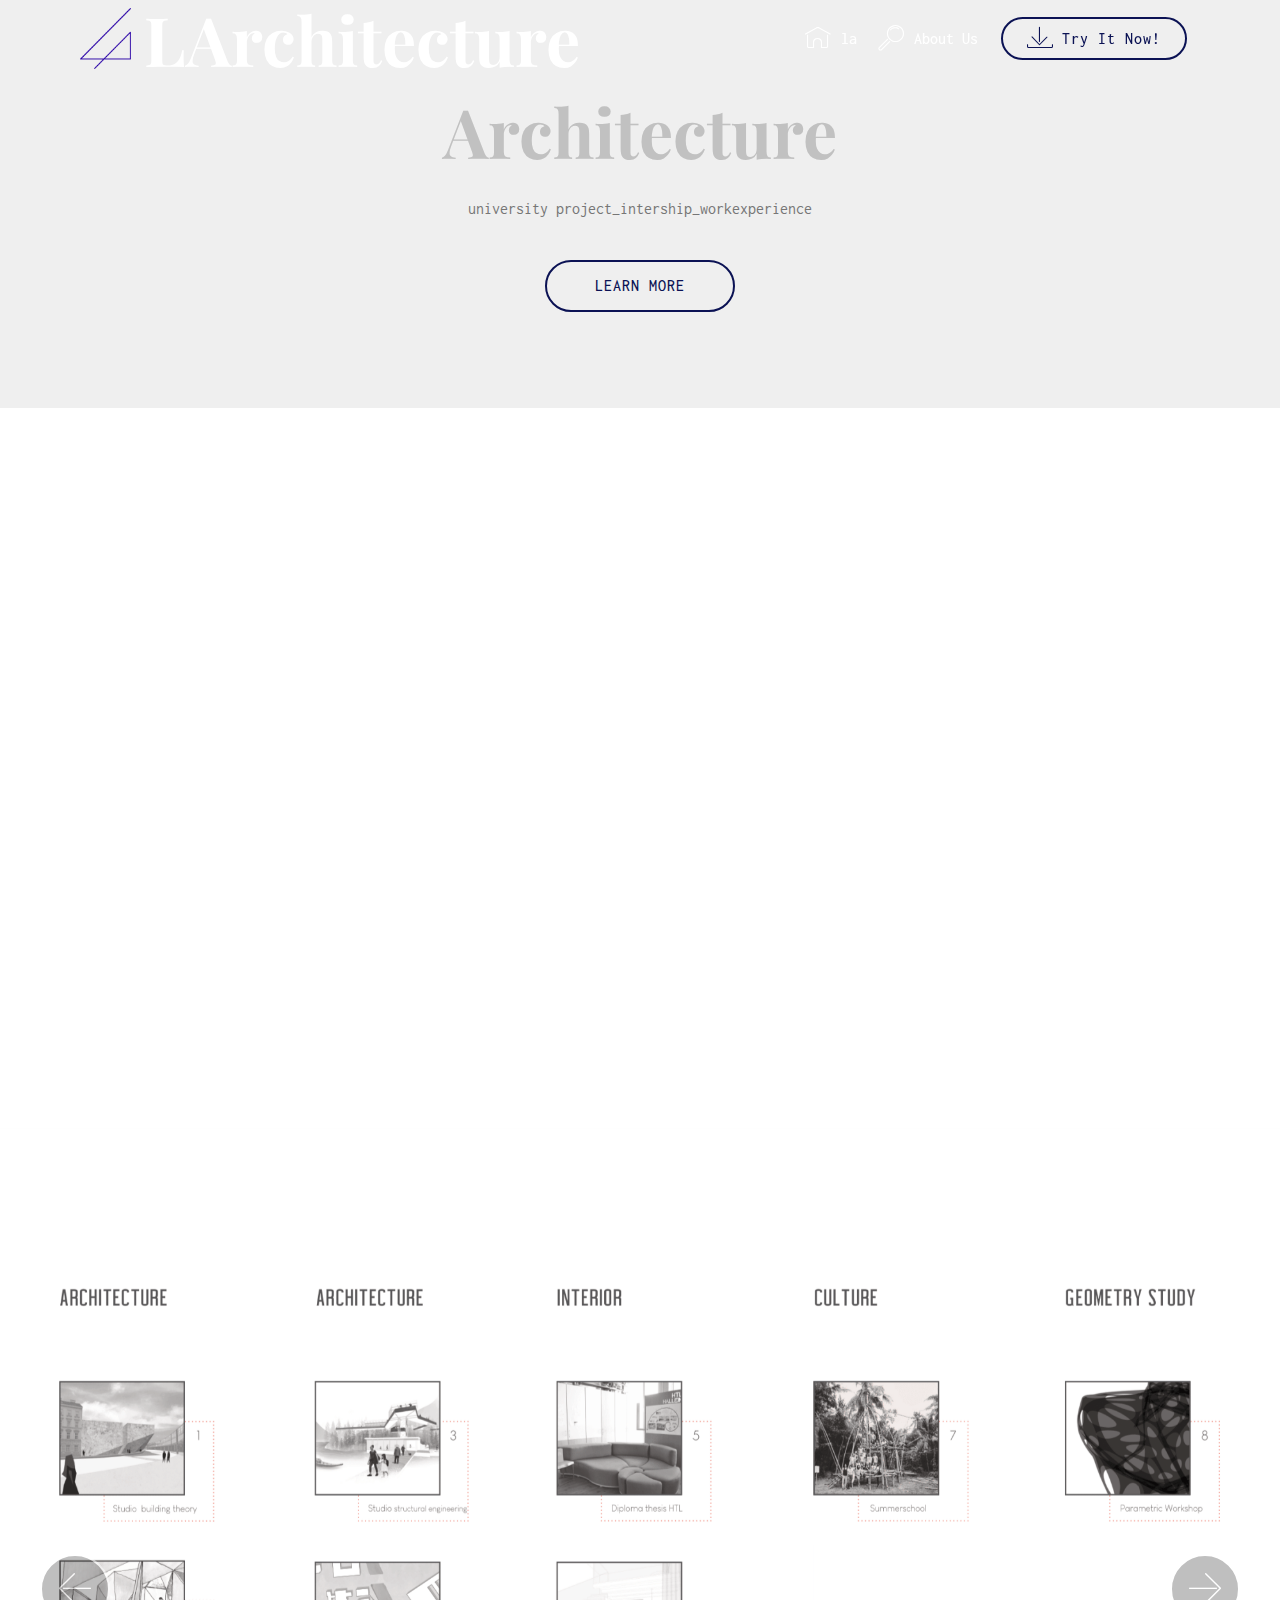
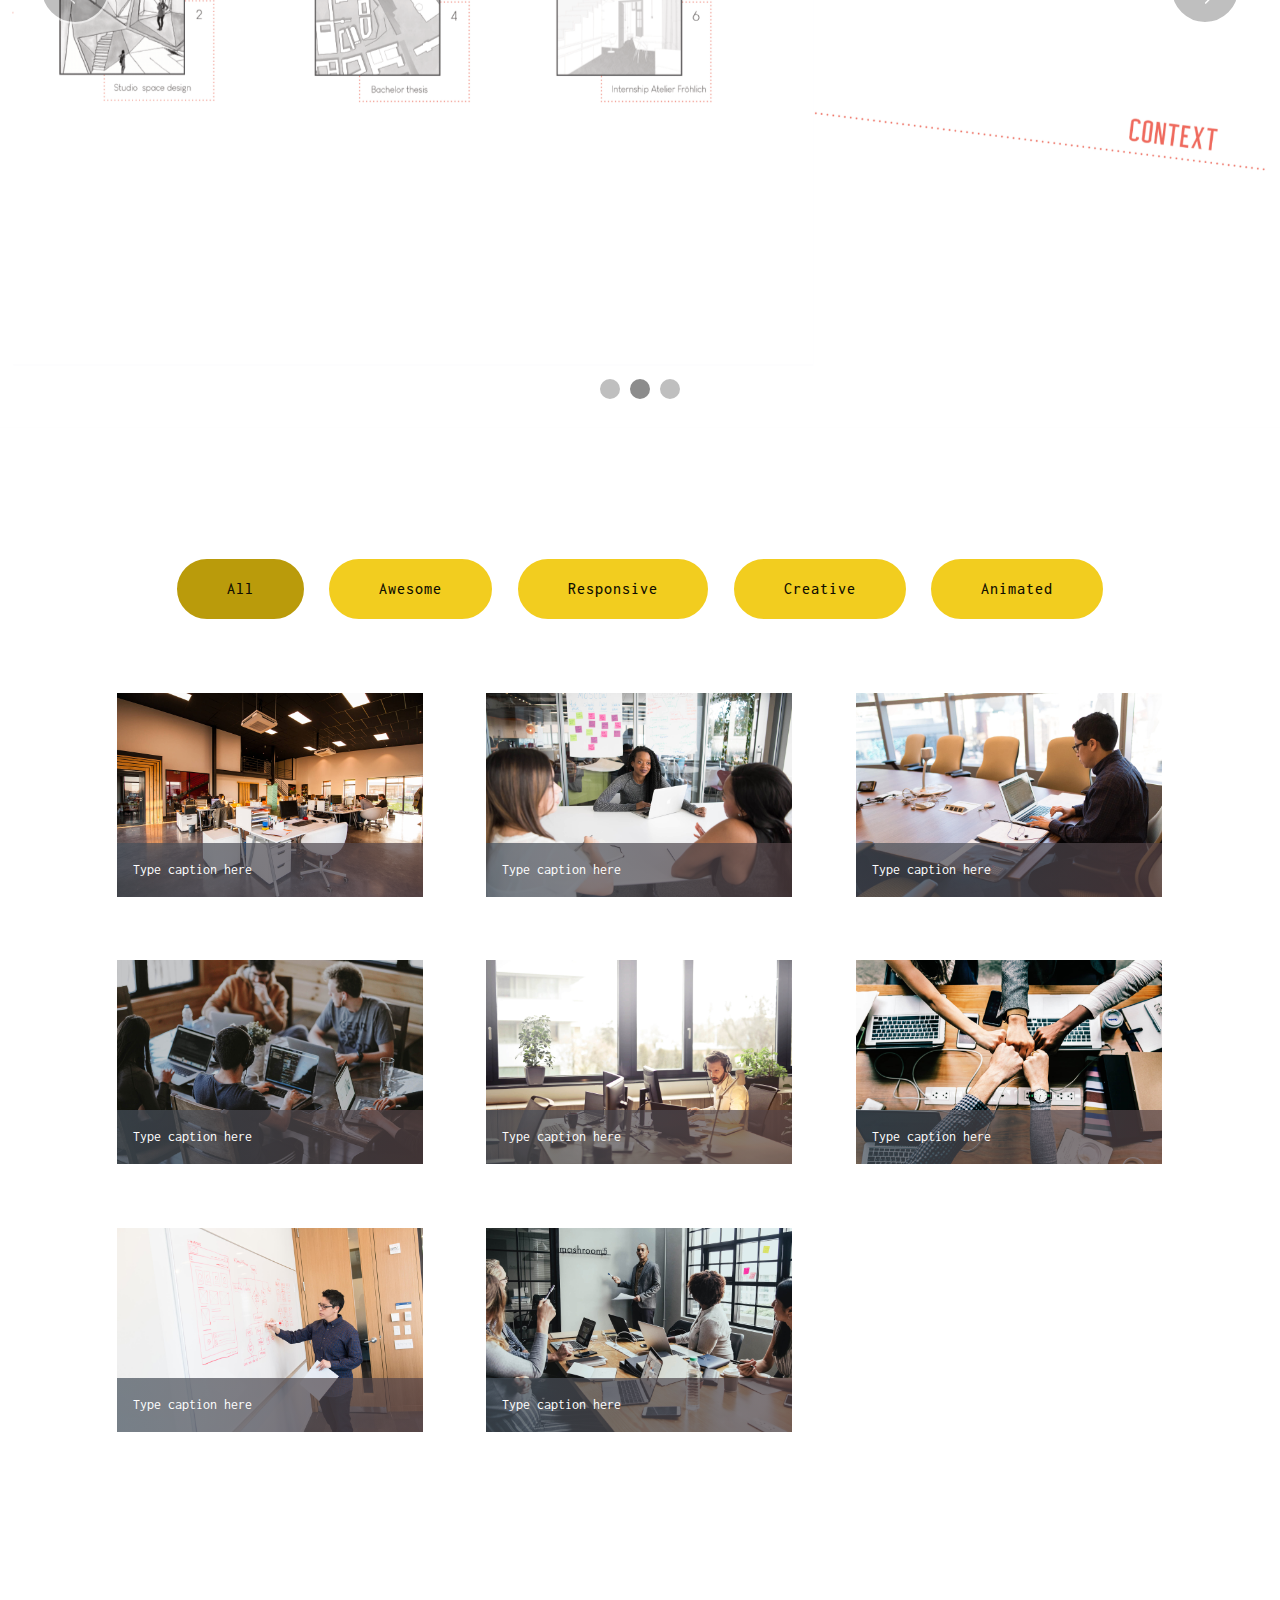
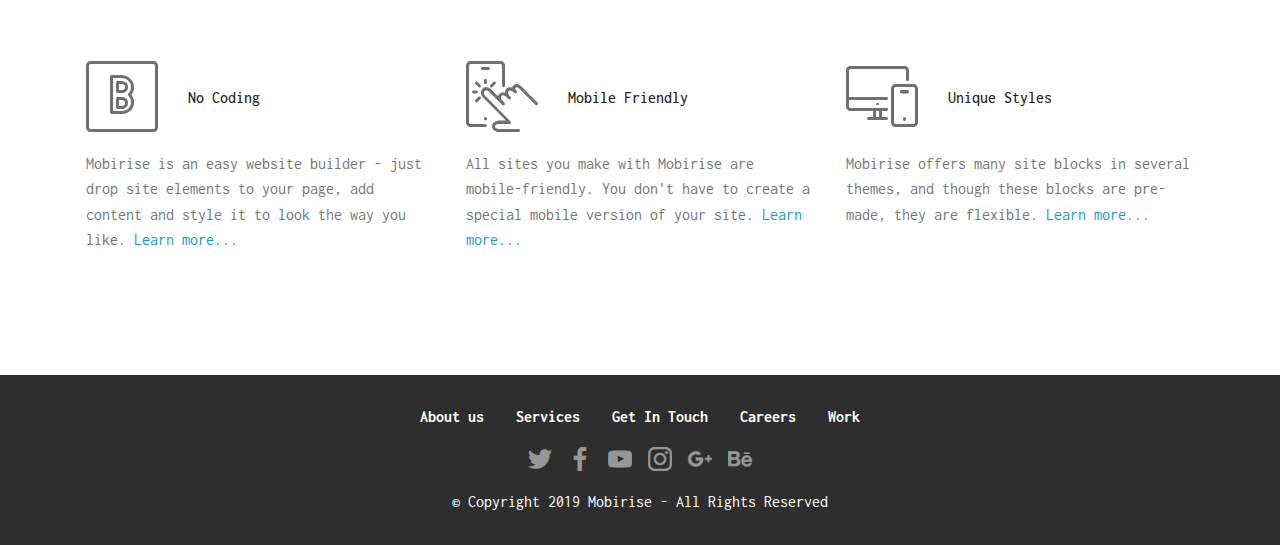
==== commit 4458a70e: "create github pages" ====
--- a/page1.html
+++ b/page1.html
@@ -69,7 +69,7 @@
     </nav>
 </section>
 
-<section class="engine"><a href="https://mobirise.info/y">html site templates</a></section><section class="header1 cid-rLiFb5pmyr" id="header16-s">
+<section class="engine"><a href="https://mobirise.info/s">free bootstrap theme</a></section><section class="header1 cid-rLiFb5pmyr" id="header16-s">
 
     
 
--- a/assets/mobirise/css/mbr-additional.css
+++ b/assets/mobirise/css/mbr-additional.css
@@ -1714,6 +1714,9 @@
 .cid-rLiFb5pmyr P {
   color: #767676;
 }
+.cid-rLiFb5pmyr H1 {
+  color: #c1c1c1;
+}
 .cid-rLiFdSmiri {
   background: #ffffff;
 }
--- a/assets/mobirise/css/mbr-additional.css
+++ b/assets/mobirise/css/mbr-additional.css
@@ -1714,6 +1714,9 @@
 .cid-rLiFb5pmyr P {
   color: #767676;
 }
+.cid-rLiFb5pmyr H1 {
+  color: #c1c1c1;
+}
 .cid-rLiFdSmiri {
   background: #ffffff;
 }
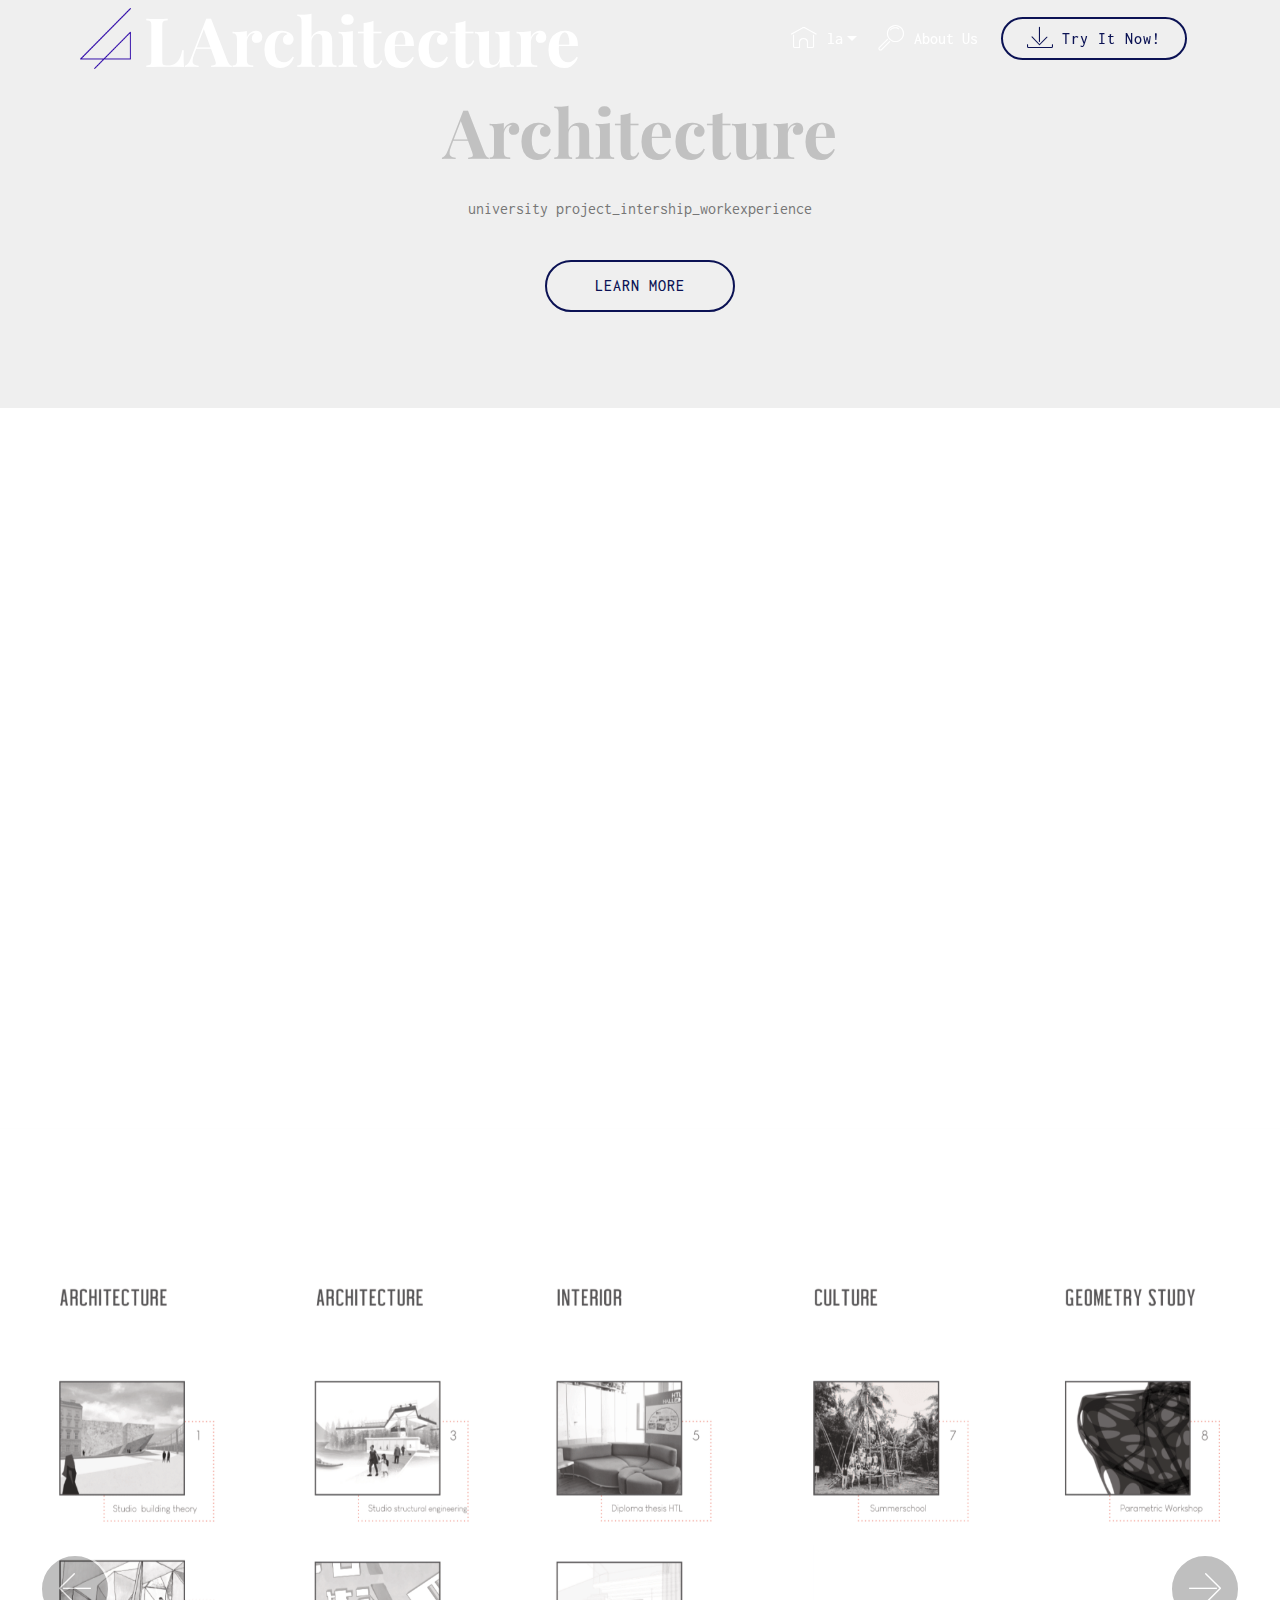
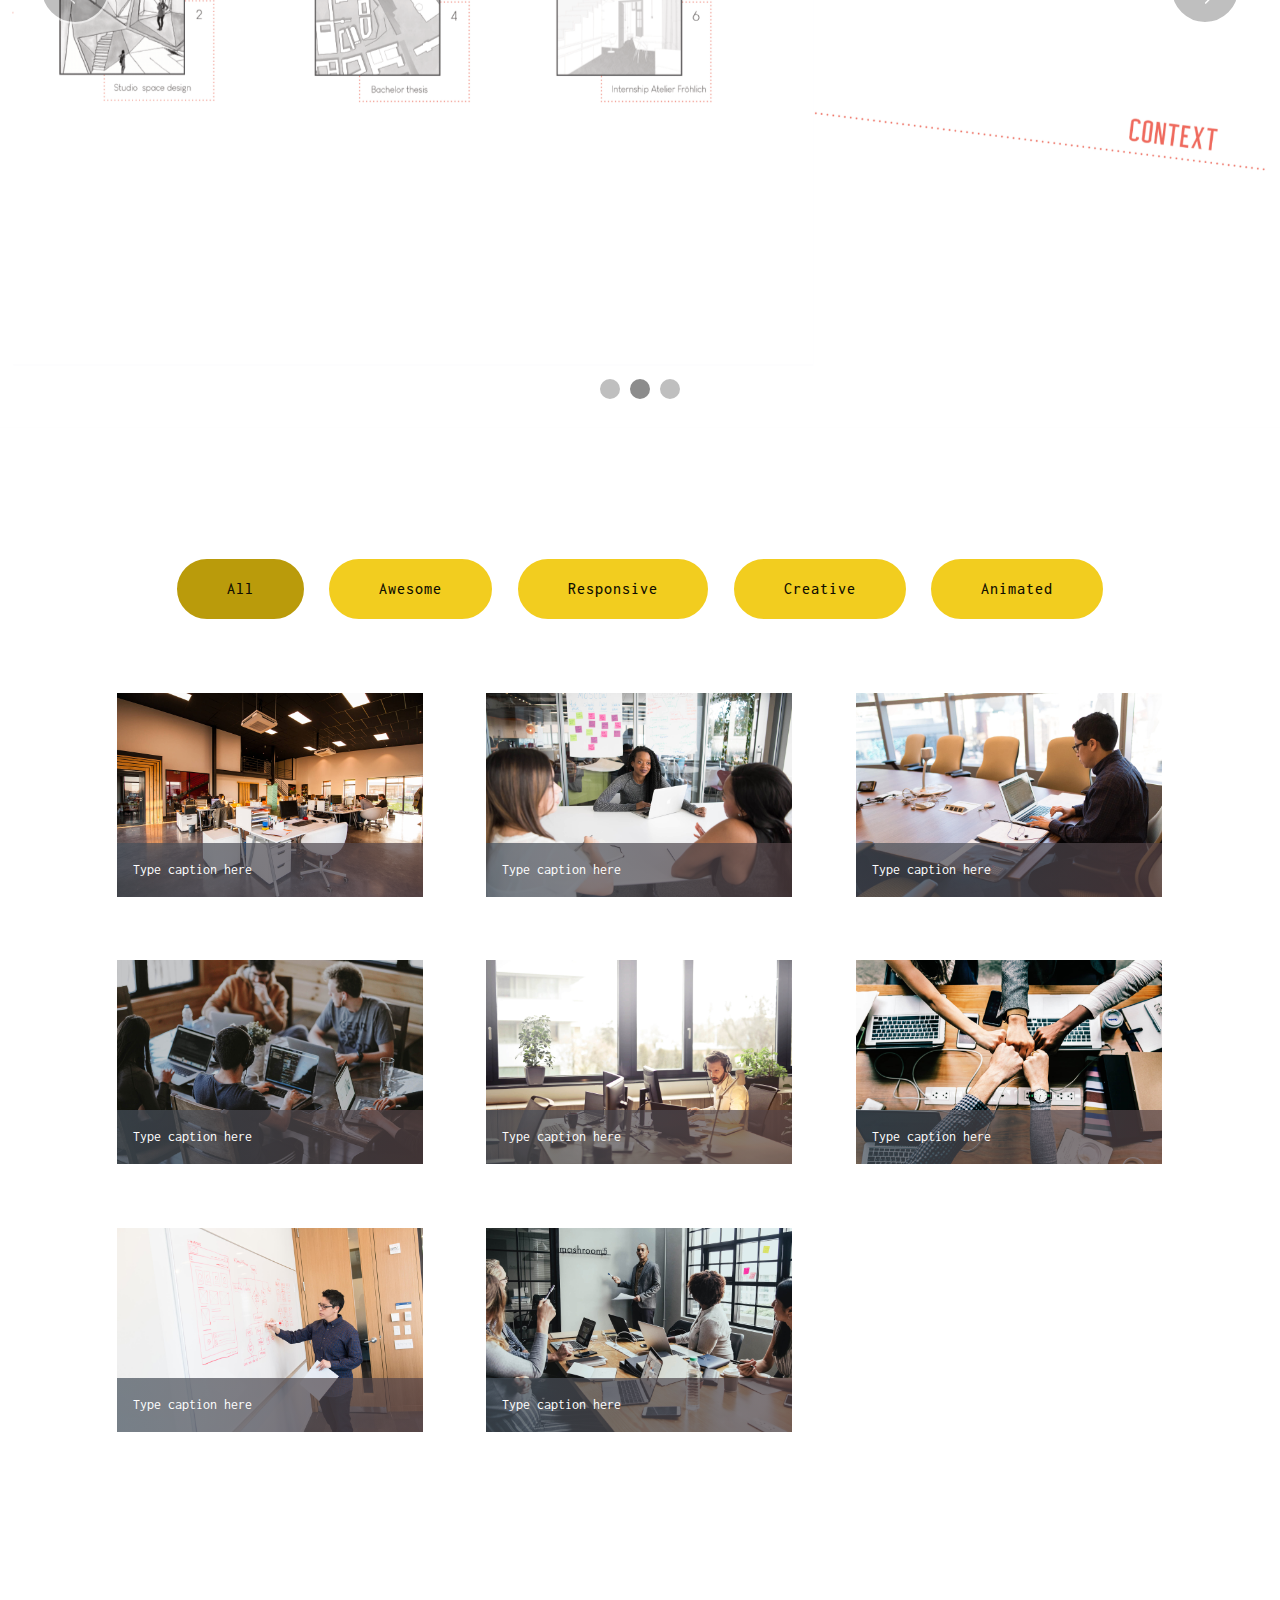
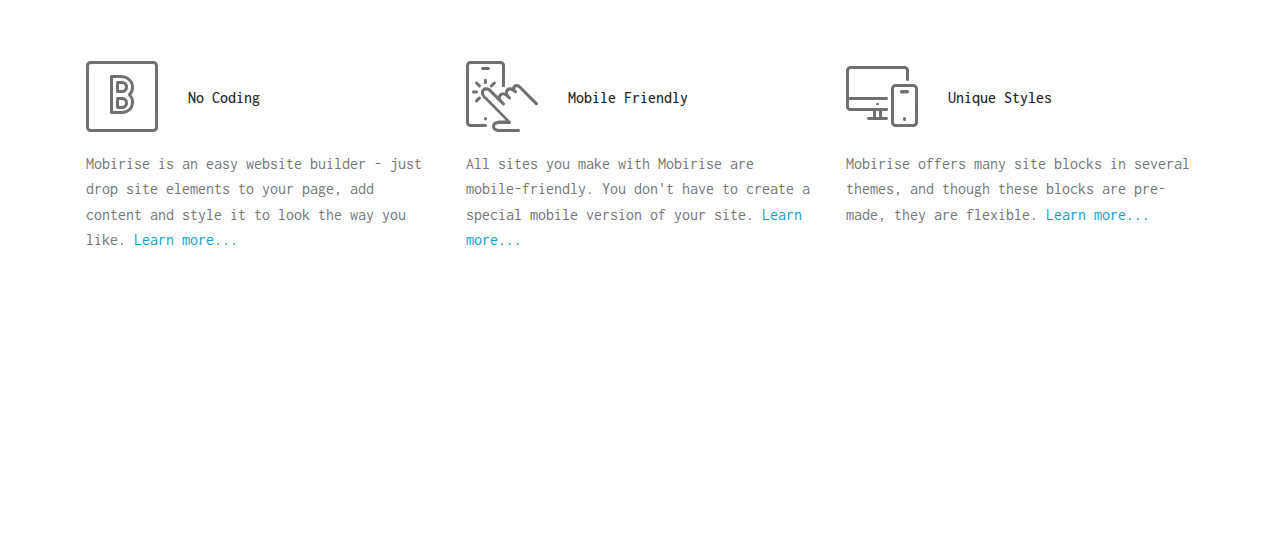
==== commit d7bf70db: "create github pages" ====
--- a/page1.html
+++ b/page1.html
@@ -50,10 +50,10 @@
             </div>
         </div>
         <div class="collapse navbar-collapse" id="navbarSupportedContent">
-            <ul class="navbar-nav nav-dropdown" data-app-modern-menu="true"><li class="nav-item">
-                    <a class="nav-link link text-white display-4" href="https://mobirise.com">
+            <ul class="navbar-nav nav-dropdown" data-app-modern-menu="true"><li class="nav-item dropdown">
+                    <a class="nav-link link text-white dropdown-toggle display-4" href="page1.html" data-toggle="dropdown-submenu" aria-expanded="false">
                         <span class="mbri-home mbr-iconfont mbr-iconfont-btn"></span>
-                        la</a>
+                        la</a><div class="dropdown-menu"><a class="text-white dropdown-item display-4" href="page1.html">ABOUT ME<br>ARCHITECTURE<br>INTERIOR<br>CV<br>CONTACT</a></div>
                 </li>
                 <li class="nav-item">
                     <a class="nav-link link text-white display-4" href="https://mobirise.com">
@@ -69,7 +69,7 @@
     </nav>
 </section>
 
-<section class="engine"><a href="https://mobirise.info/s">free bootstrap theme</a></section><section class="header1 cid-rLiFb5pmyr" id="header16-s">
+<section class="engine"><a href="https://mobirise.info/d">site maker</a></section><section class="header1 cid-rLiFb5pmyr" id="header16-s">
 
     
 
@@ -178,7 +178,7 @@
     </div>
 </section>
 
-<section once="footers" class="cid-rLiDl5rCSX" id="footer7-l">
+<section once="footers" class="cid-rLiDl5rCSX mbr-reveal" id="footer7-l">
 
     
 
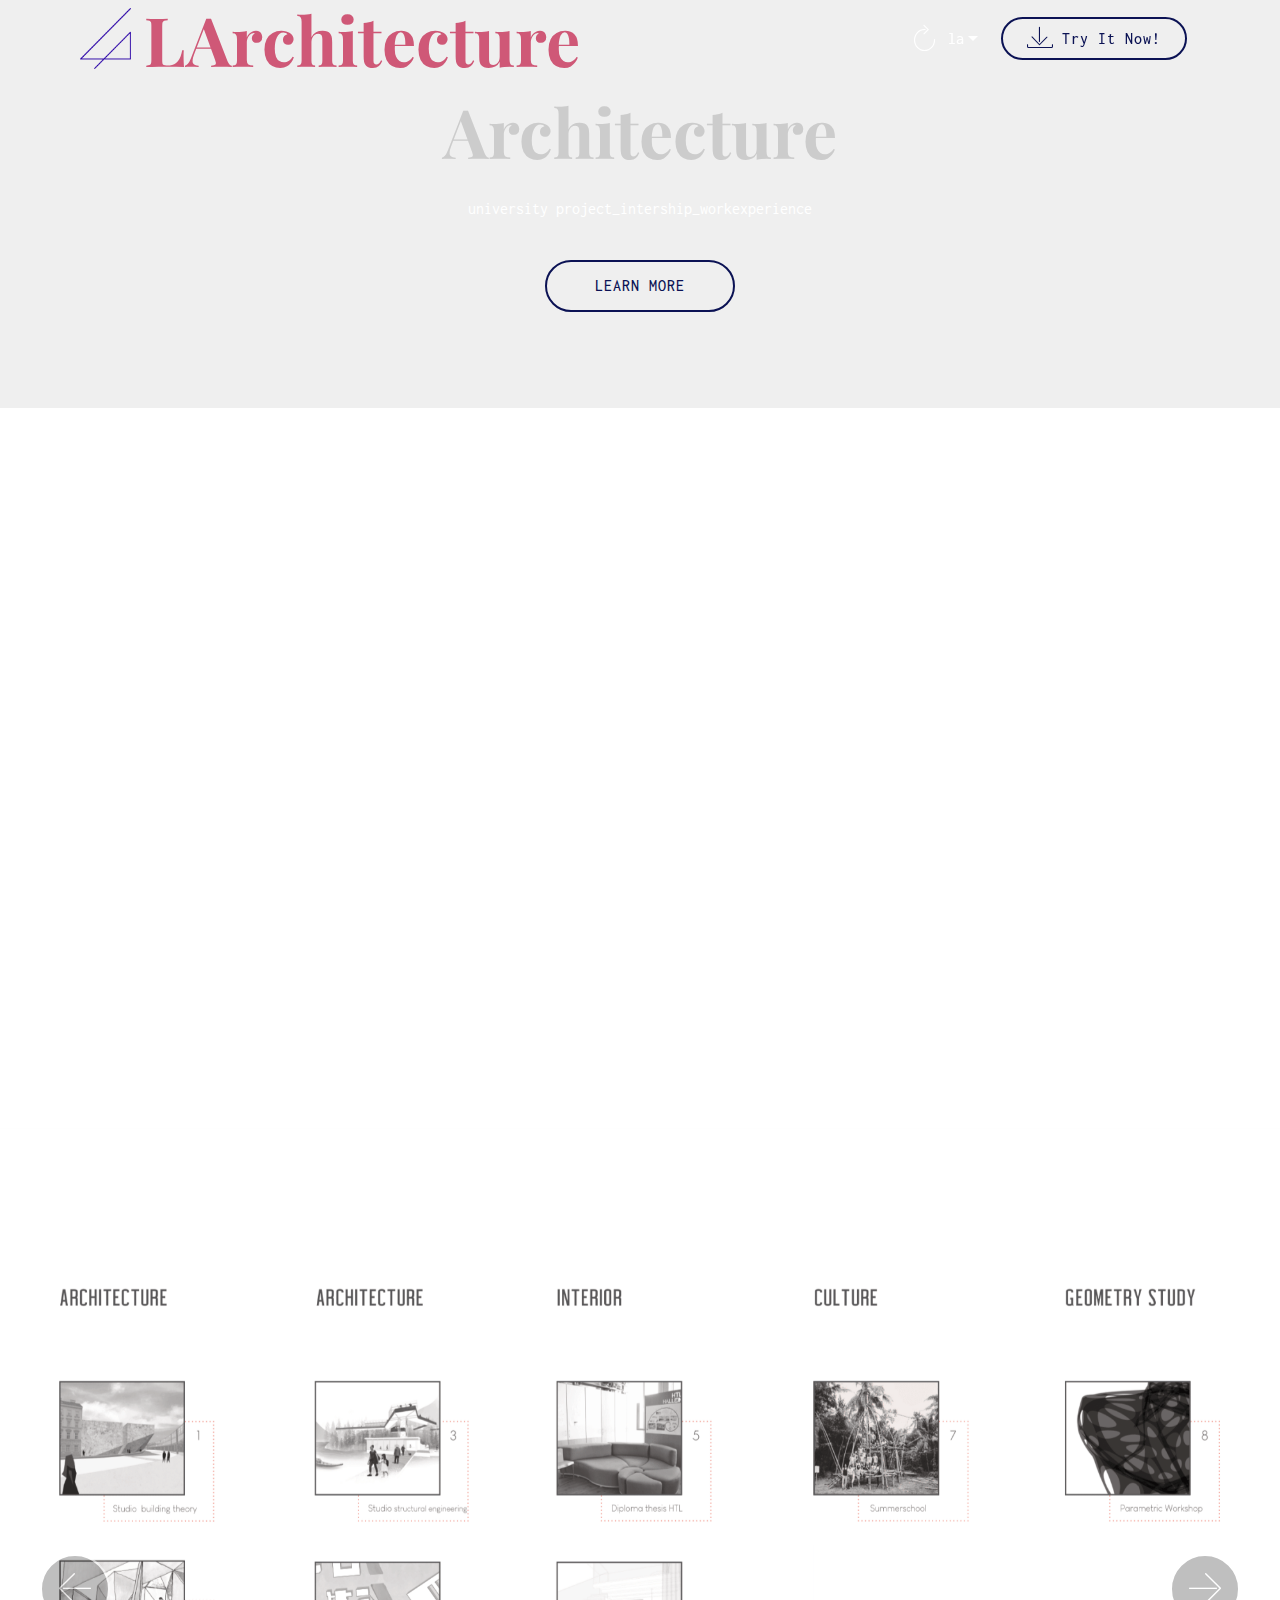
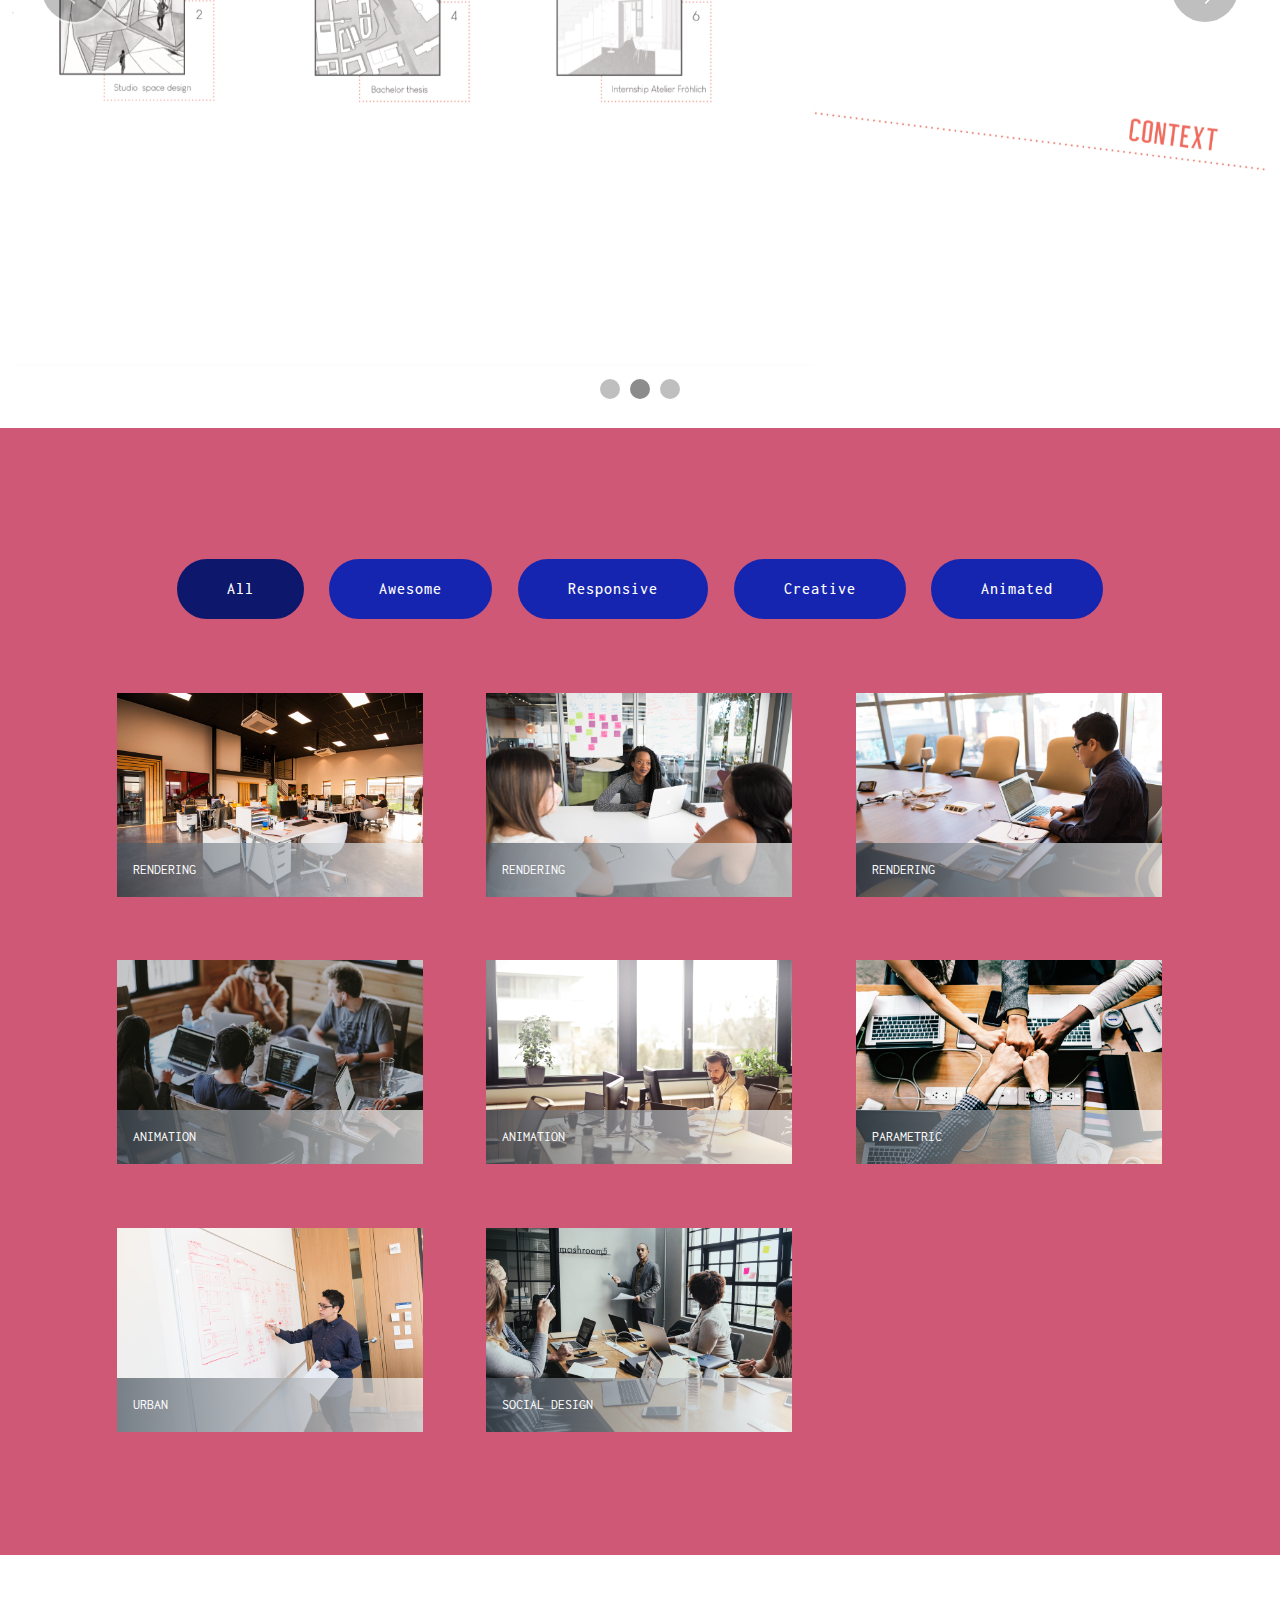
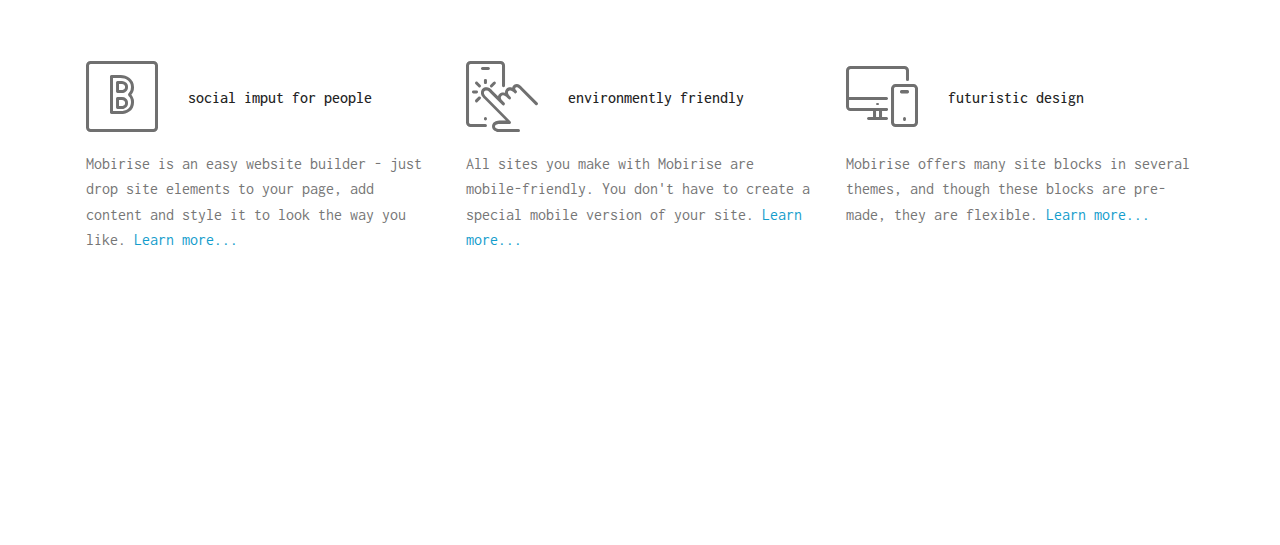
==== commit 00b8e7b2: "create github pages" ====
--- a/page1.html
+++ b/page1.html
@@ -45,21 +45,15 @@
                          <img src="assets/images/unbenannt-2-80x95.png" alt="Mobirise" title="" style="height: 3.8rem;">
                     </a>
                 </span>
-                <span class="navbar-caption-wrap"><a class="navbar-caption text-white display-1" href="https://mobirise.com">
+                <span class="navbar-caption-wrap"><a class="navbar-caption text-success display-1" href="https://mobirise.com">
                         LArchitecture</a></span>
             </div>
         </div>
         <div class="collapse navbar-collapse" id="navbarSupportedContent">
             <ul class="navbar-nav nav-dropdown" data-app-modern-menu="true"><li class="nav-item dropdown">
-                    <a class="nav-link link text-white dropdown-toggle display-4" href="page1.html" data-toggle="dropdown-submenu" aria-expanded="false">
-                        <span class="mbri-home mbr-iconfont mbr-iconfont-btn"></span>
+                    <a class="nav-link link text-white dropdown-toggle display-4" href="page1.html" data-toggle="dropdown-submenu" aria-expanded="false"><span class="mbri-refresh mbr-iconfont mbr-iconfont-btn"></span>
+                        
                         la</a><div class="dropdown-menu"><a class="text-white dropdown-item display-4" href="page1.html">ABOUT ME<br>ARCHITECTURE<br>INTERIOR<br>CV<br>CONTACT</a></div>
-                </li>
-                <li class="nav-item">
-                    <a class="nav-link link text-white display-4" href="https://mobirise.com">
-                        <span class="mbri-search mbr-iconfont mbr-iconfont-btn"></span>
-                        About Us
-                    </a>
                 </li></ul>
             <div class="navbar-buttons mbr-section-btn"><a class="btn btn-sm btn-secondary-outline display-4" href="https://mobirise.com">
                     <span class="mbri-save mbr-iconfont mbr-iconfont-btn "></span>
@@ -69,7 +63,7 @@
     </nav>
 </section>
 
-<section class="engine"><a href="https://mobirise.info/d">site maker</a></section><section class="header1 cid-rLiFb5pmyr" id="header16-s">
+<section class="engine"><a href="https://mobirise.info/i">free site creation software</a></section><section class="header1 cid-rLiFb5pmyr" id="header16-s">
 
     
 
@@ -113,7 +107,7 @@
     
 
     <div class="container">
-        <div><!-- Filter --><div class="mbr-gallery-filter container gallery-filter-active"><ul buttons="0"><li class="mbr-gallery-filter-all"><a class="btn btn-md btn-info active display-7" href="">All</a></li></ul></div><!-- Gallery --><div class="mbr-gallery-row"><div class="mbr-gallery-layout-default"><div><div><div class="mbr-gallery-item mbr-gallery-item--p4" data-video-url="false" data-tags="Awesome"><div href="#lb-gallery2-u" data-slide-to="0" data-toggle="modal"><img src="assets/images/background1.jpg" alt="" title=""><span class="icon-focus"></span><span class="mbr-gallery-title mbr-fonts-style display-7">Type caption here</span></div></div><div class="mbr-gallery-item mbr-gallery-item--p4" data-video-url="false" data-tags="Responsive"><div href="#lb-gallery2-u" data-slide-to="1" data-toggle="modal"><img src="assets/images/background2.jpg" alt="" title=""><span class="icon-focus"></span><span class="mbr-gallery-title mbr-fonts-style display-7">Type caption here</span></div></div><div class="mbr-gallery-item mbr-gallery-item--p4" data-video-url="false" data-tags="Creative"><div href="#lb-gallery2-u" data-slide-to="2" data-toggle="modal"><img src="assets/images/background3.jpg" alt="" title=""><span class="icon-focus"></span><span class="mbr-gallery-title mbr-fonts-style display-7">Type caption here</span></div></div><div class="mbr-gallery-item mbr-gallery-item--p4" data-video-url="false" data-tags="Animated"><div href="#lb-gallery2-u" data-slide-to="3" data-toggle="modal"><img src="assets/images/background4.jpg" alt="" title=""><span class="icon-focus"></span><span class="mbr-gallery-title mbr-fonts-style display-7">Type caption here</span></div></div><div class="mbr-gallery-item mbr-gallery-item--p4" data-video-url="false" data-tags="Awesome"><div href="#lb-gallery2-u" data-slide-to="4" data-toggle="modal"><img src="assets/images/background5.jpg" alt="" title=""><span class="icon-focus"></span><span class="mbr-gallery-title mbr-fonts-style display-7">Type caption here</span></div></div><div class="mbr-gallery-item mbr-gallery-item--p4" data-video-url="false" data-tags="Awesome"><div href="#lb-gallery2-u" data-slide-to="5" data-toggle="modal"><img src="assets/images/background6.jpg" alt="" title=""><span class="icon-focus"></span><span class="mbr-gallery-title mbr-fonts-style display-7">Type caption here</span></div></div><div class="mbr-gallery-item mbr-gallery-item--p4" data-video-url="false" data-tags="Responsive"><div href="#lb-gallery2-u" data-slide-to="6" data-toggle="modal"><img src="assets/images/background7.jpg" alt="" title=""><span class="icon-focus"></span><span class="mbr-gallery-title mbr-fonts-style display-7">Type caption here</span></div></div><div class="mbr-gallery-item mbr-gallery-item--p4" data-video-url="false" data-tags="Animated"><div href="#lb-gallery2-u" data-slide-to="7" data-toggle="modal"><img src="assets/images/background8.jpg" alt="" title=""><span class="icon-focus"></span><span class="mbr-gallery-title mbr-fonts-style display-7">Type caption here</span></div></div></div></div><div class="clearfix"></div></div></div><!-- Lightbox --><div data-app-prevent-settings="" class="mbr-slider modal fade carousel slide" tabindex="-1" data-keyboard="true" data-interval="false" id="lb-gallery2-u"><div class="modal-dialog"><div class="modal-content"><div class="modal-body"><div class="carousel-inner"><div class="carousel-item active"><img src="assets/images/background1.jpg" alt="" title=""></div><div class="carousel-item"><img src="assets/images/background2.jpg" alt="" title=""></div><div class="carousel-item"><img src="assets/images/background3.jpg" alt="" title=""></div><div class="carousel-item"><img src="assets/images/background4.jpg" alt="" title=""></div><div class="carousel-item"><img src="assets/images/background5.jpg" alt="" title=""></div><div class="carousel-item"><img src="assets/images/background6.jpg" alt="" title=""></div><div class="carousel-item"><img src="assets/images/background7.jpg" alt="" title=""></div><div class="carousel-item"><img src="assets/images/background8.jpg" alt="" title=""></div></div><a class="carousel-control carousel-control-prev" role="button" data-slide="prev" href="#lb-gallery2-u"><span class="mbri-left mbr-iconfont" aria-hidden="true"></span><span class="sr-only">Previous</span></a><a class="carousel-control carousel-control-next" role="button" data-slide="next" href="#lb-gallery2-u"><span class="mbri-right mbr-iconfont" aria-hidden="true"></span><span class="sr-only">Next</span></a><a class="close" href="#" role="button" data-dismiss="modal"><span class="sr-only">Close</span></a></div></div></div></div></div>
+        <div><!-- Filter --><div class="mbr-gallery-filter container gallery-filter-active"><ul buttons="0"><li class="mbr-gallery-filter-all"><a class="btn btn-md btn-secondary active display-7" href="">All</a></li></ul></div><!-- Gallery --><div class="mbr-gallery-row"><div class="mbr-gallery-layout-default"><div><div><div class="mbr-gallery-item mbr-gallery-item--p4" data-video-url="false" data-tags="Awesome"><div href="#lb-gallery2-u" data-slide-to="0" data-toggle="modal"><img src="assets/images/background1.jpg" alt="" title=""><span class="icon-focus"></span><span class="mbr-gallery-title mbr-fonts-style display-7">RENDERING</span></div></div><div class="mbr-gallery-item mbr-gallery-item--p4" data-video-url="false" data-tags="Responsive"><div href="#lb-gallery2-u" data-slide-to="1" data-toggle="modal"><img src="assets/images/background2.jpg" alt="" title=""><span class="icon-focus"></span><span class="mbr-gallery-title mbr-fonts-style display-7">RENDERING</span></div></div><div class="mbr-gallery-item mbr-gallery-item--p4" data-video-url="false" data-tags="Creative"><div href="#lb-gallery2-u" data-slide-to="2" data-toggle="modal"><img src="assets/images/background3.jpg" alt="" title=""><span class="icon-focus"></span><span class="mbr-gallery-title mbr-fonts-style display-7">RENDERING</span></div></div><div class="mbr-gallery-item mbr-gallery-item--p4" data-video-url="false" data-tags="Animated"><div href="#lb-gallery2-u" data-slide-to="3" data-toggle="modal"><img src="assets/images/background4.jpg" alt="" title=""><span class="icon-focus"></span><span class="mbr-gallery-title mbr-fonts-style display-7">ANIMATION</span></div></div><div class="mbr-gallery-item mbr-gallery-item--p4" data-video-url="false" data-tags="Awesome"><div href="#lb-gallery2-u" data-slide-to="4" data-toggle="modal"><img src="assets/images/background5.jpg" alt="" title=""><span class="icon-focus"></span><span class="mbr-gallery-title mbr-fonts-style display-7">ANIMATION</span></div></div><div class="mbr-gallery-item mbr-gallery-item--p4" data-video-url="false" data-tags="Awesome"><div href="#lb-gallery2-u" data-slide-to="5" data-toggle="modal"><img src="assets/images/background6.jpg" alt="" title=""><span class="icon-focus"></span><span class="mbr-gallery-title mbr-fonts-style display-7">PARAMETRIC</span></div></div><div class="mbr-gallery-item mbr-gallery-item--p4" data-video-url="false" data-tags="Responsive"><div href="#lb-gallery2-u" data-slide-to="6" data-toggle="modal"><img src="assets/images/background7.jpg" alt="" title=""><span class="icon-focus"></span><span class="mbr-gallery-title mbr-fonts-style display-7">URBAN</span></div></div><div class="mbr-gallery-item mbr-gallery-item--p4" data-video-url="false" data-tags="Animated"><div href="#lb-gallery2-u" data-slide-to="7" data-toggle="modal"><img src="assets/images/background8.jpg" alt="" title=""><span class="icon-focus"></span><span class="mbr-gallery-title mbr-fonts-style display-7">SOCIAL DESIGN</span></div></div></div></div><div class="clearfix"></div></div></div><!-- Lightbox --><div data-app-prevent-settings="" class="mbr-slider modal fade carousel slide" tabindex="-1" data-keyboard="true" data-interval="false" id="lb-gallery2-u"><div class="modal-dialog"><div class="modal-content"><div class="modal-body"><div class="carousel-inner"><div class="carousel-item active"><img src="assets/images/background1.jpg" alt="" title=""></div><div class="carousel-item"><img src="assets/images/background2.jpg" alt="" title=""></div><div class="carousel-item"><img src="assets/images/background3.jpg" alt="" title=""></div><div class="carousel-item"><img src="assets/images/background4.jpg" alt="" title=""></div><div class="carousel-item"><img src="assets/images/background5.jpg" alt="" title=""></div><div class="carousel-item"><img src="assets/images/background6.jpg" alt="" title=""></div><div class="carousel-item"><img src="assets/images/background7.jpg" alt="" title=""></div><div class="carousel-item"><img src="assets/images/background8.jpg" alt="" title=""></div></div><a class="carousel-control carousel-control-prev" role="button" data-slide="prev" href="#lb-gallery2-u"><span class="mbri-left mbr-iconfont" aria-hidden="true"></span><span class="sr-only">Previous</span></a><a class="carousel-control carousel-control-next" role="button" data-slide="next" href="#lb-gallery2-u"><span class="mbri-right mbr-iconfont" aria-hidden="true"></span><span class="sr-only">Next</span></a><a class="close" href="#" role="button" data-dismiss="modal"><span class="sr-only">Close</span></a></div></div></div></div></div>
     </div>
 
 </section>
@@ -130,9 +124,7 @@
                     <div class="card-img align-self-center">
                         <span class="mbri-bootstrap mbr-iconfont"></span>
                     </div>
-                    <h4 class="card-title media-body py-3 mbr-fonts-style display-7">
-                        No Coding
-                    </h4>
+                    <h4 class="card-title media-body py-3 mbr-fonts-style display-7">social imput for people</h4>
                 </div>
                 <div class="card-box">
                     <p class="mbr-text mbr-fonts-style display-7">
@@ -147,8 +139,7 @@
                         <span class="mbri-touch mbr-iconfont"></span>
                     </div>
                     <h4 class="card-title media-body py-3 mbr-fonts-style display-7">
-                        Mobile Friendly
-                    </h4>
+                        environmently friendly</h4>
                 </div>
                 <div class="card-box">
                     <p class="mbr-text mbr-fonts-style display-7">
@@ -163,8 +154,7 @@
                         <span class="mbri-responsive mbr-iconfont"></span>
                     </div>
                     <h4 class="card-title media-body py-3 mbr-fonts-style display-7">
-                        Unique Styles
-                    </h4>
+                        futuristic design</h4>
                 </div>
                 <div class="card-box">
                     <p class="mbr-text mbr-fonts-style display-7">
--- a/assets/mobirise/css/mbr-additional.css
+++ b/assets/mobirise/css/mbr-additional.css
@@ -1,4 +1,5 @@
 @import url(https://fonts.googleapis.com/css?family=Playfair+Display:400,400i,700,700i,900,900i&display=swap);
+@import url(https://fonts.googleapis.com/css?family=Crimson+Text:400,400i,600,600i,700,700i&display=swap);
 @import url(https://fonts.googleapis.com/css?family=Inconsolata:400,700&display=swap);
 
 
@@ -17,7 +18,7 @@
   font-size: 6.8rem;
 }
 .display-2 {
-  font-family: 'Inconsolata', monospace;
+  font-family: 'Crimson Text', serif;
   font-size: 3rem;
   font-display: swap;
 }
@@ -96,7 +97,7 @@
   background-color: #149dcc !important;
 }
 .bg-success {
-  background-color: #cccccc !important;
+  background-color: #cf5877 !important;
 }
 .bg-info {
   background-color: #f2cd1f !important;
@@ -169,23 +170,23 @@
 }
 .btn-success,
 .btn-success:active {
-  background-color: #cccccc !important;
-  border-color: #cccccc !important;
-  color: #4d4d4d !important;
+  background-color: #cf5877 !important;
+  border-color: #cf5877 !important;
+  color: #ffffff !important;
 }
 .btn-success:hover,
 .btn-success:focus,
 .btn-success.focus,
 .btn-success.active {
-  color: #4d4d4d !important;
-  background-color: #a6a6a6 !important;
-  border-color: #a6a6a6 !important;
+  color: #ffffff !important;
+  background-color: #aa3150 !important;
+  border-color: #aa3150 !important;
 }
 .btn-success.disabled,
 .btn-success:disabled {
-  color: #4d4d4d !important;
-  background-color: #a6a6a6 !important;
-  border-color: #a6a6a6 !important;
+  color: #ffffff !important;
+  background-color: #aa3150 !important;
+  border-color: #aa3150 !important;
 }
 .btn-warning,
 .btn-warning:active {
@@ -333,22 +334,22 @@
 .btn-success-outline,
 .btn-success-outline:active {
   background: none;
-  border-color: #999999;
-  color: #999999;
+  border-color: #962b47;
+  color: #962b47;
 }
 .btn-success-outline:hover,
 .btn-success-outline:focus,
 .btn-success-outline.focus,
 .btn-success-outline.active {
-  color: #4d4d4d;
-  background-color: #cccccc;
-  border-color: #cccccc;
+  color: #ffffff;
+  background-color: #cf5877;
+  border-color: #cf5877;
 }
 .btn-success-outline.disabled,
 .btn-success-outline:disabled {
-  color: #4d4d4d !important;
-  background-color: #cccccc !important;
-  border-color: #cccccc !important;
+  color: #ffffff !important;
+  background-color: #cf5877 !important;
+  border-color: #cf5877 !important;
 }
 .btn-warning-outline,
 .btn-warning-outline:active {
@@ -431,7 +432,7 @@
   color: #1625af !important;
 }
 .text-success {
-  color: #cccccc !important;
+  color: #cf5877 !important;
 }
 .text-info {
   color: #f2cd1f !important;
@@ -458,7 +459,7 @@
 }
 a.text-success:hover,
 a.text-success:focus {
-  color: #999999 !important;
+  color: #962b47 !important;
 }
 a.text-info:hover,
 a.text-info:focus {
@@ -528,7 +529,7 @@
 }
 .mbr-plan-header.bg-success .mbr-plan-subtitle,
 .mbr-plan-header.bg-success .mbr-plan-price-desc {
-  color: #ffffff;
+  color: #fdf6f8;
 }
 .mbr-plan-header.bg-info .mbr-plan-subtitle,
 .mbr-plan-header.bg-info .mbr-plan-price-desc {
@@ -1105,6 +1106,7 @@
 }
 .cid-rLidk1itrE H1 {
   text-align: right;
+  color: #f2cd1f;
 }
 .cid-rLiVYtAwfJ {
   background: #ffffff;
@@ -1179,6 +1181,9 @@
   .cid-rLidwrpQW6 .card-img span {
     font-size: 40px !important;
   }
+}
+.cid-rLidwrpQW6 H2 {
+  color: #f2cd1f;
 }
 .cid-qTkAaeaxX5 {
   padding-top: 60px;
@@ -1715,7 +1720,11 @@
   color: #767676;
 }
 .cid-rLiFb5pmyr H1 {
-  color: #c1c1c1;
+  color: #cccccc;
+}
+.cid-rLiFb5pmyr .mbr-text,
+.cid-rLiFb5pmyr .mbr-section-btn {
+  color: #ffffff;
 }
 .cid-rLiFdSmiri {
   background: #ffffff;
@@ -1970,7 +1979,7 @@
 .cid-rLiFfVOdHT {
   padding-top: 90px;
   padding-bottom: 90px;
-  background-color: #ffffff;
+  background-color: #cf5877;
 }
 .cid-rLiFfVOdHT .mbr-slider .carousel-control {
   background: #1b1b1b;
@@ -1993,11 +2002,11 @@
   top: 0;
   width: 100%;
   height: 100%;
-  background: #554346;
+  background: #ffffff;
   opacity: 0;
   -webkit-transition: 0.2s opacity ease-in-out;
   transition: 0.2s opacity ease-in-out;
-  background: linear-gradient(to left, #554346, #45505b) !important;
+  background: linear-gradient(to left, #ffffff, #45505b) !important;
 }
 .cid-rLiFfVOdHT .mbr-gallery-item > div:hover .mbr-gallery-title::before {
   background: transparent !important;
@@ -2023,11 +2032,11 @@
   left: 0;
   z-index: -1;
   position: absolute;
-  background: #554346 !important;
+  background: #ffffff !important;
   opacity: 0.7;
   -webkit-transition: 0.2s background ease-in-out;
   transition: 0.2s background ease-in-out;
-  background: linear-gradient(to left, #554346, #45505b) !important;
+  background: linear-gradient(to left, #ffffff, #45505b) !important;
 }
 .cid-rLiFDwR50h {
   padding-top: 90px;
@@ -2588,6 +2597,9 @@
     padding-bottom: 2rem;
   }
 }
+.cid-rLiEhoqTPI .mbr-section-title {
+  color: #1625af;
+}
 .cid-rLiEm7tC1k {
   padding-top: 90px;
   padding-bottom: 90px;
@@ -2649,6 +2661,9 @@
   .cid-rLiEm7tC1k .card-img span {
     font-size: 40px !important;
   }
+}
+.cid-rLiEm7tC1k H2 {
+  color: #1625af;
 }
 .cid-rLiDl5rCSX {
   padding-top: 30px;
@@ -3629,8 +3644,12 @@
 .cid-rLiDexrnxW P {
   color: #767676;
 }
+.cid-rLiDexrnxW .mbr-text,
+.cid-rLiDexrnxW .mbr-section-btn {
+  color: #f2cd1f;
+}
 .cid-rLiDisGNvm {
-  padding-top: 90px;
+  padding-top: 45px;
   padding-bottom: 90px;
   background-color: #efefef;
 }
--- a/assets/mobirise/css/mbr-additional.css
+++ b/assets/mobirise/css/mbr-additional.css
@@ -1,4 +1,5 @@
 @import url(https://fonts.googleapis.com/css?family=Playfair+Display:400,400i,700,700i,900,900i&display=swap);
+@import url(https://fonts.googleapis.com/css?family=Crimson+Text:400,400i,600,600i,700,700i&display=swap);
 @import url(https://fonts.googleapis.com/css?family=Inconsolata:400,700&display=swap);
 
 
@@ -17,7 +18,7 @@
   font-size: 6.8rem;
 }
 .display-2 {
-  font-family: 'Inconsolata', monospace;
+  font-family: 'Crimson Text', serif;
   font-size: 3rem;
   font-display: swap;
 }
@@ -96,7 +97,7 @@
   background-color: #149dcc !important;
 }
 .bg-success {
-  background-color: #cccccc !important;
+  background-color: #cf5877 !important;
 }
 .bg-info {
   background-color: #f2cd1f !important;
@@ -169,23 +170,23 @@
 }
 .btn-success,
 .btn-success:active {
-  background-color: #cccccc !important;
-  border-color: #cccccc !important;
-  color: #4d4d4d !important;
+  background-color: #cf5877 !important;
+  border-color: #cf5877 !important;
+  color: #ffffff !important;
 }
 .btn-success:hover,
 .btn-success:focus,
 .btn-success.focus,
 .btn-success.active {
-  color: #4d4d4d !important;
-  background-color: #a6a6a6 !important;
-  border-color: #a6a6a6 !important;
+  color: #ffffff !important;
+  background-color: #aa3150 !important;
+  border-color: #aa3150 !important;
 }
 .btn-success.disabled,
 .btn-success:disabled {
-  color: #4d4d4d !important;
-  background-color: #a6a6a6 !important;
-  border-color: #a6a6a6 !important;
+  color: #ffffff !important;
+  background-color: #aa3150 !important;
+  border-color: #aa3150 !important;
 }
 .btn-warning,
 .btn-warning:active {
@@ -333,22 +334,22 @@
 .btn-success-outline,
 .btn-success-outline:active {
   background: none;
-  border-color: #999999;
-  color: #999999;
+  border-color: #962b47;
+  color: #962b47;
 }
 .btn-success-outline:hover,
 .btn-success-outline:focus,
 .btn-success-outline.focus,
 .btn-success-outline.active {
-  color: #4d4d4d;
-  background-color: #cccccc;
-  border-color: #cccccc;
+  color: #ffffff;
+  background-color: #cf5877;
+  border-color: #cf5877;
 }
 .btn-success-outline.disabled,
 .btn-success-outline:disabled {
-  color: #4d4d4d !important;
-  background-color: #cccccc !important;
-  border-color: #cccccc !important;
+  color: #ffffff !important;
+  background-color: #cf5877 !important;
+  border-color: #cf5877 !important;
 }
 .btn-warning-outline,
 .btn-warning-outline:active {
@@ -431,7 +432,7 @@
   color: #1625af !important;
 }
 .text-success {
-  color: #cccccc !important;
+  color: #cf5877 !important;
 }
 .text-info {
   color: #f2cd1f !important;
@@ -458,7 +459,7 @@
 }
 a.text-success:hover,
 a.text-success:focus {
-  color: #999999 !important;
+  color: #962b47 !important;
 }
 a.text-info:hover,
 a.text-info:focus {
@@ -528,7 +529,7 @@
 }
 .mbr-plan-header.bg-success .mbr-plan-subtitle,
 .mbr-plan-header.bg-success .mbr-plan-price-desc {
-  color: #ffffff;
+  color: #fdf6f8;
 }
 .mbr-plan-header.bg-info .mbr-plan-subtitle,
 .mbr-plan-header.bg-info .mbr-plan-price-desc {
@@ -1105,6 +1106,7 @@
 }
 .cid-rLidk1itrE H1 {
   text-align: right;
+  color: #f2cd1f;
 }
 .cid-rLiVYtAwfJ {
   background: #ffffff;
@@ -1179,6 +1181,9 @@
   .cid-rLidwrpQW6 .card-img span {
     font-size: 40px !important;
   }
+}
+.cid-rLidwrpQW6 H2 {
+  color: #f2cd1f;
 }
 .cid-qTkAaeaxX5 {
   padding-top: 60px;
@@ -1715,7 +1720,11 @@
   color: #767676;
 }
 .cid-rLiFb5pmyr H1 {
-  color: #c1c1c1;
+  color: #cccccc;
+}
+.cid-rLiFb5pmyr .mbr-text,
+.cid-rLiFb5pmyr .mbr-section-btn {
+  color: #ffffff;
 }
 .cid-rLiFdSmiri {
   background: #ffffff;
@@ -1970,7 +1979,7 @@
 .cid-rLiFfVOdHT {
   padding-top: 90px;
   padding-bottom: 90px;
-  background-color: #ffffff;
+  background-color: #cf5877;
 }
 .cid-rLiFfVOdHT .mbr-slider .carousel-control {
   background: #1b1b1b;
@@ -1993,11 +2002,11 @@
   top: 0;
   width: 100%;
   height: 100%;
-  background: #554346;
+  background: #ffffff;
   opacity: 0;
   -webkit-transition: 0.2s opacity ease-in-out;
   transition: 0.2s opacity ease-in-out;
-  background: linear-gradient(to left, #554346, #45505b) !important;
+  background: linear-gradient(to left, #ffffff, #45505b) !important;
 }
 .cid-rLiFfVOdHT .mbr-gallery-item > div:hover .mbr-gallery-title::before {
   background: transparent !important;
@@ -2023,11 +2032,11 @@
   left: 0;
   z-index: -1;
   position: absolute;
-  background: #554346 !important;
+  background: #ffffff !important;
   opacity: 0.7;
   -webkit-transition: 0.2s background ease-in-out;
   transition: 0.2s background ease-in-out;
-  background: linear-gradient(to left, #554346, #45505b) !important;
+  background: linear-gradient(to left, #ffffff, #45505b) !important;
 }
 .cid-rLiFDwR50h {
   padding-top: 90px;
@@ -2588,6 +2597,9 @@
     padding-bottom: 2rem;
   }
 }
+.cid-rLiEhoqTPI .mbr-section-title {
+  color: #1625af;
+}
 .cid-rLiEm7tC1k {
   padding-top: 90px;
   padding-bottom: 90px;
@@ -2649,6 +2661,9 @@
   .cid-rLiEm7tC1k .card-img span {
     font-size: 40px !important;
   }
+}
+.cid-rLiEm7tC1k H2 {
+  color: #1625af;
 }
 .cid-rLiDl5rCSX {
   padding-top: 30px;
@@ -3629,8 +3644,12 @@
 .cid-rLiDexrnxW P {
   color: #767676;
 }
+.cid-rLiDexrnxW .mbr-text,
+.cid-rLiDexrnxW .mbr-section-btn {
+  color: #f2cd1f;
+}
 .cid-rLiDisGNvm {
-  padding-top: 90px;
+  padding-top: 45px;
   padding-bottom: 90px;
   background-color: #efefef;
 }
